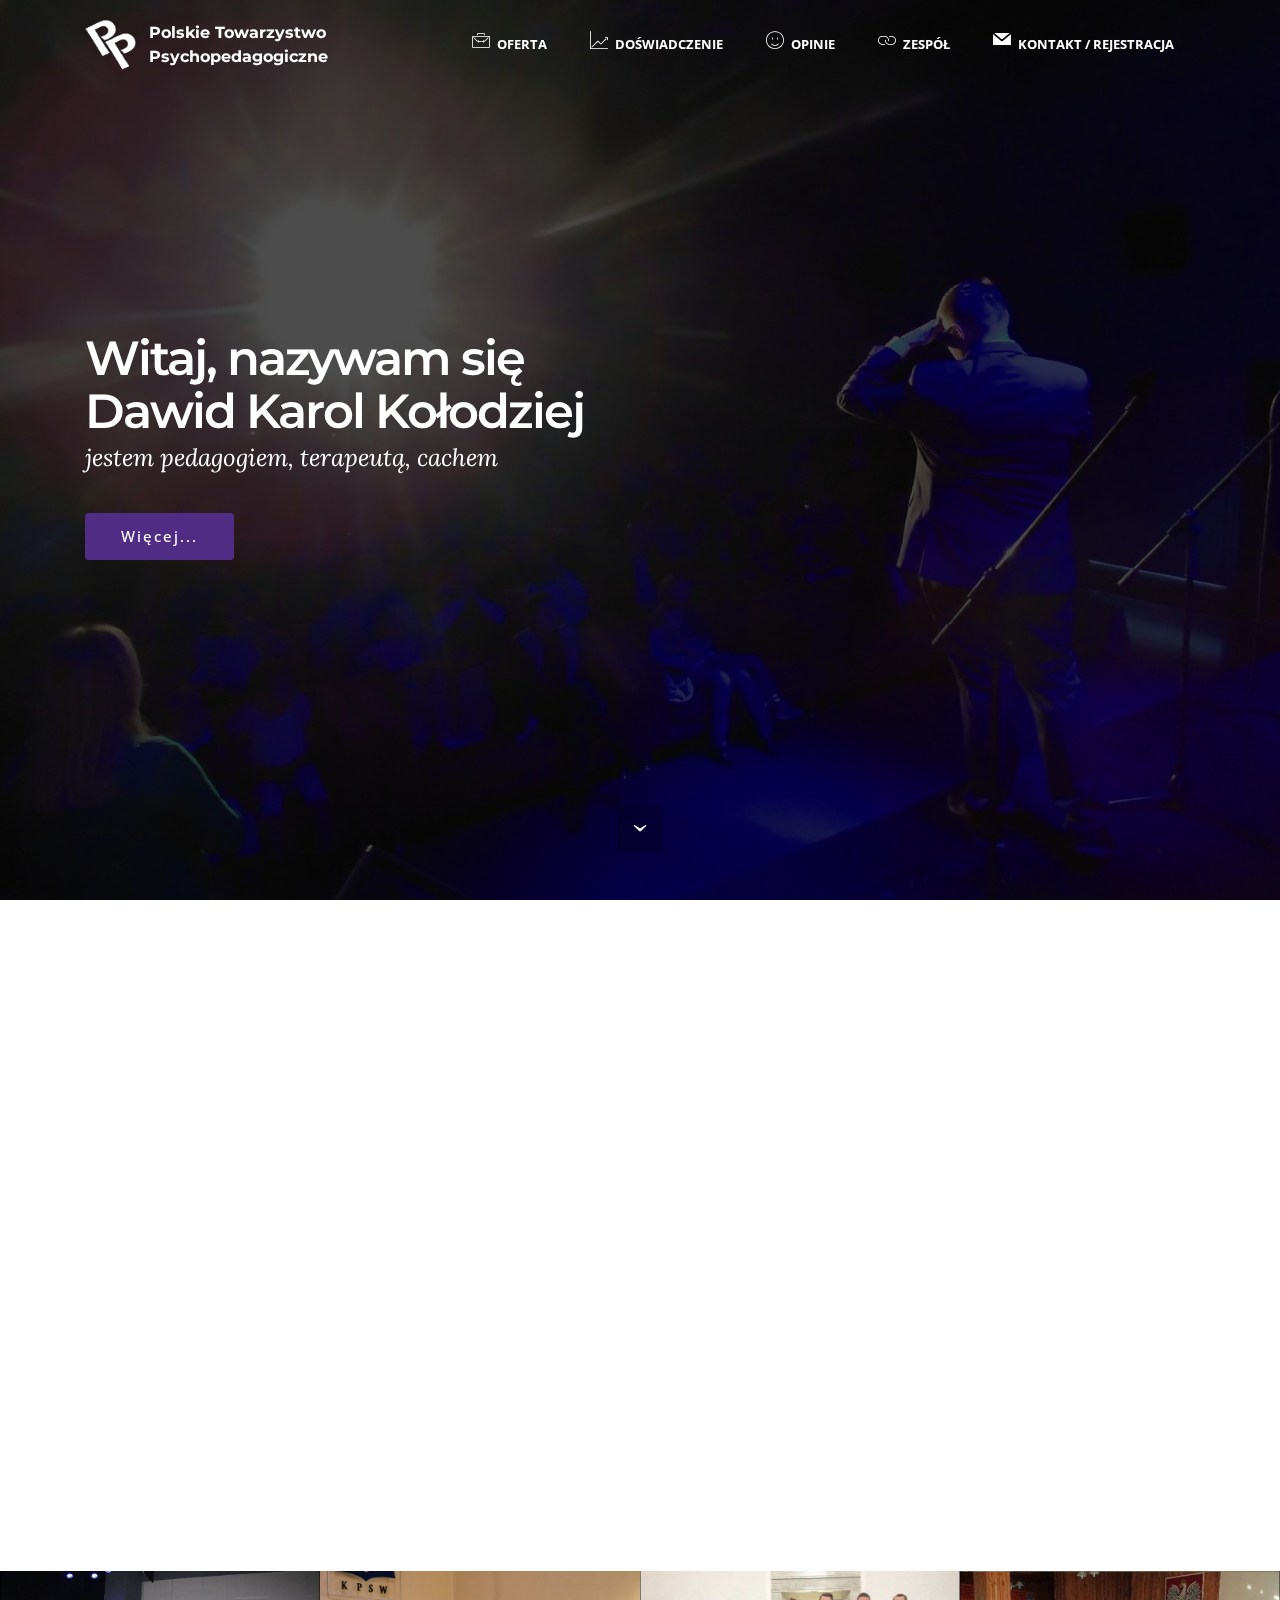
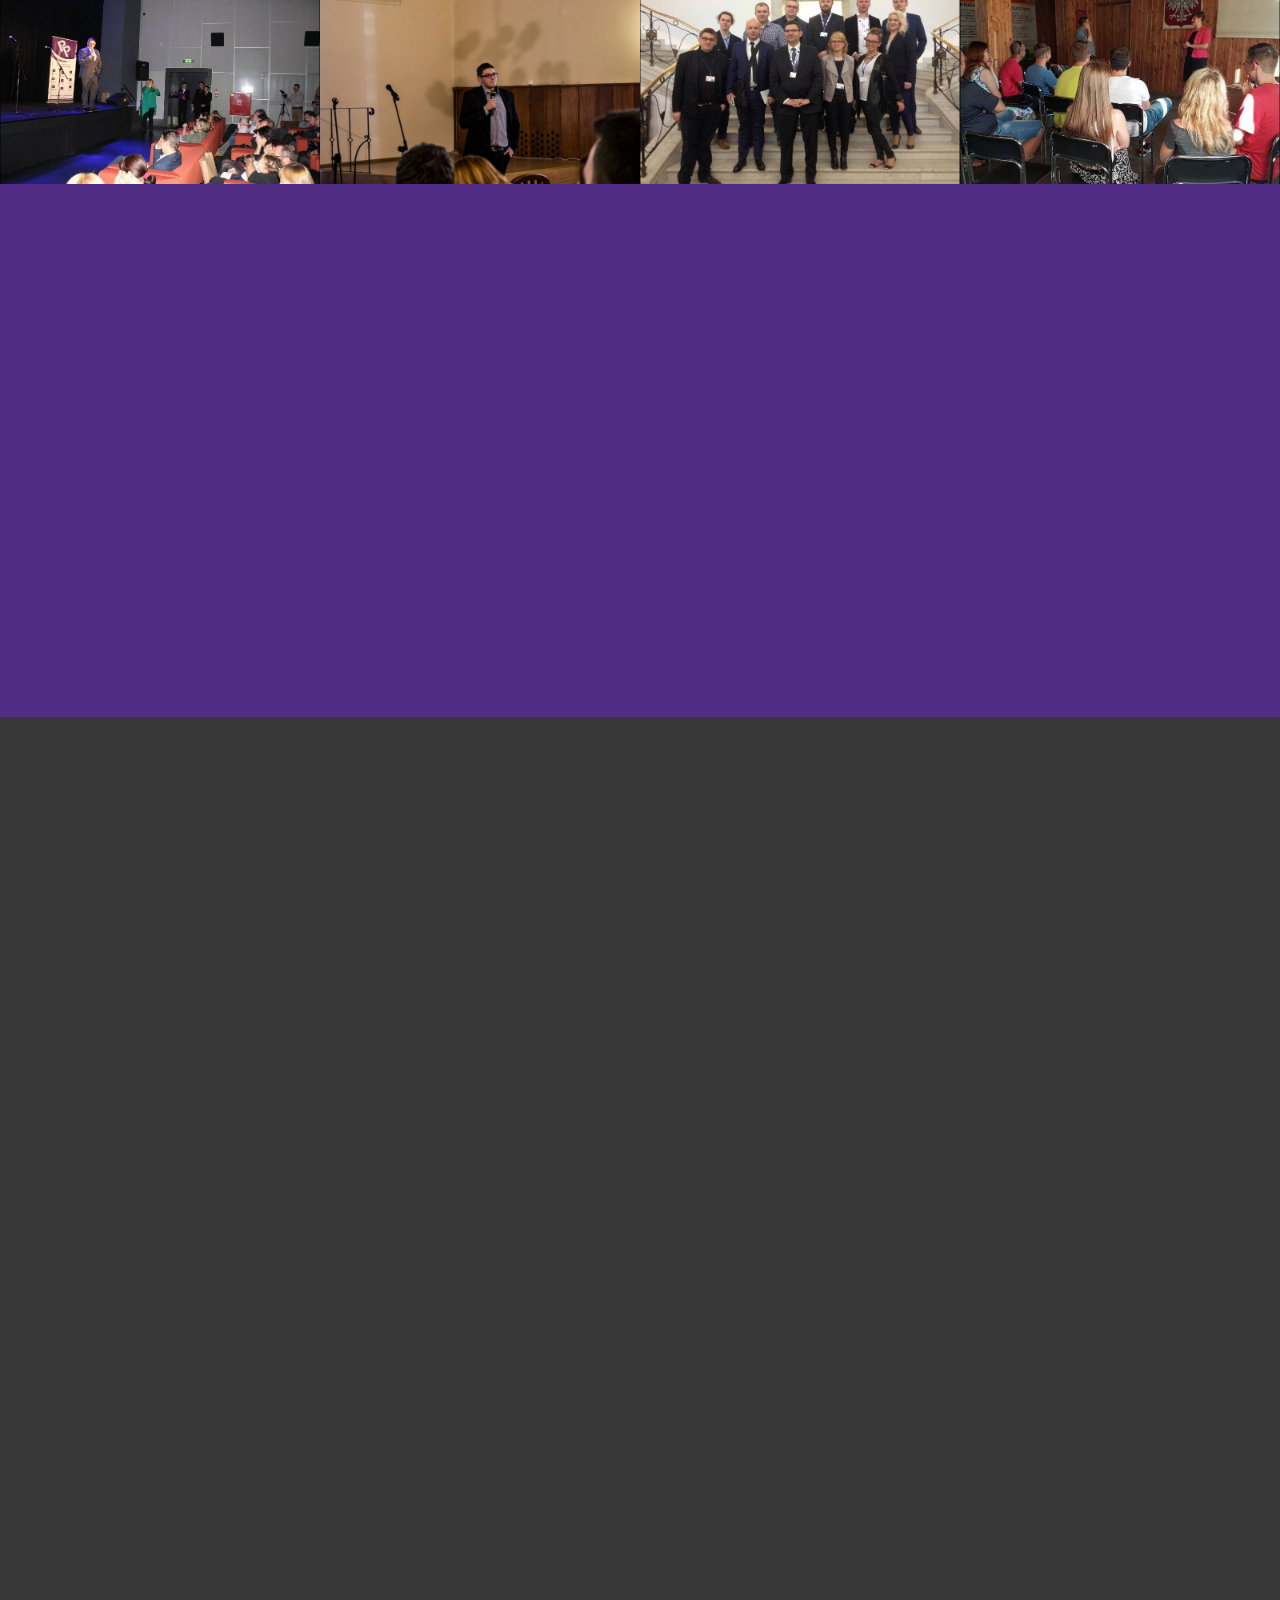
==== index.html @ ac739f78 "aktualizacja" ====
<!DOCTYPE html>
<html>
<head>
  <!-- Site made with Mobirise Website Builder v3.11.1, https://mobirise.com -->
  <meta charset="UTF-8">
  <meta http-equiv="X-UA-Compatible" content="IE=edge">
  <meta name="generator" content="Mobirise v3.11.1, mobirise.com">
  <meta name="viewport" content="width=device-width, initial-scale=1">
  <link rel="shortcut icon" href="assets/images/logodostron-130x128.png" type="image/x-icon">
  <meta name="description" content="Strona główna Dawida Karola Kołodzieja. Pedagoga, terapeuty, trenera, coacha oraz Prezesa Zarządu Głównego Polskiego Towarzystwa Psychopedagogicznego. Zapisz się!">
  <title>mgr Dawid Karol Kołodziej: Terapeuta i Coach z wyobraźnią</title>
  <link rel="stylesheet" href="https://fonts.googleapis.com/css?family=Lora:400,700,400italic,700italic&amp;subset=latin">
  <link rel="stylesheet" href="https://fonts.googleapis.com/css?family=Montserrat:400,700">
  <link rel="stylesheet" href="https://fonts.googleapis.com/css?family=Raleway:100,100i,200,200i,300,300i,400,400i,500,500i,600,600i,700,700i,800,800i,900,900i">
  <link rel="stylesheet" href="assets/bootstrap-material-design-font/css/material.css">
  <link rel="stylesheet" href="assets/et-line-font-plugin/style.css">
  <link rel="stylesheet" href="assets/web/assets/mobirise-icons/mobirise-icons.css">
  <link rel="stylesheet" href="assets/tether/tether.min.css">
  <link rel="stylesheet" href="assets/bootstrap/css/bootstrap.min.css">
  <link rel="stylesheet" href="assets/animate.css/animate.min.css">
  <link rel="stylesheet" href="assets/socicon/css/styles.css">
  <link rel="stylesheet" href="assets/dropdown/css/style.css">
  <link rel="stylesheet" href="assets/theme/css/style.css">
  <link rel="stylesheet" href="assets/mobirise-gallery/style.css">
  <link rel="stylesheet" href="assets/mobirise/css/mbr-additional.css" type="text/css">
  
  
  
</head>
<body>

<!-- Google Analytics -->
<script>
  (function(i,s,o,g,r,a,m){i['GoogleAnalyticsObject']=r;i[r]=i[r]||function(){
  (i[r].q=i[r].q||[]).push(arguments)},i[r].l=1*new Date();a=s.createElement(o),
  m=s.getElementsByTagName(o)[0];a.async=1;a.src=g;m.parentNode.insertBefore(a,m)
  })(window,document,'script','https://www.google-analytics.com/analytics.js','ga');

  ga('create', 'UA-50260950-4', 'auto');
  ga('send', 'pageview');

</script>
<!-- /Google Analytics -->


<section id="menu-0">

    <nav class="navbar navbar-dropdown bg-color transparent navbar-fixed-top">
        <div class="container">

            <div class="mbr-table">
                <div class="mbr-table-cell">

                    <div class="navbar-brand">
                        <a href="https://www.psychopedagog.eu" target="_blank" class="navbar-logo"><img src="assets/images/logodostron-130x128.png" alt="Mobirise"></a>
                        <a class="navbar-caption" href="https://mobirise.com">Polskie Towarzystwo <br>Psychopedagogiczne</a>
                    </div>

                </div>
                <div class="mbr-table-cell">

                    <button class="navbar-toggler pull-xs-right hidden-md-up" type="button" data-toggle="collapse" data-target="#exCollapsingNavbar">
                        <div class="hamburger-icon"></div>
                    </button>

                    <ul class="nav-dropdown collapse pull-xs-right nav navbar-nav navbar-toggleable-sm" id="exCollapsingNavbar"><li class="nav-item"><a class="nav-link link" href="index#header3-z"><span class="mbri-briefcase mbr-iconfont mbr-iconfont-btn"></span>OFERTA</a></li><li class="nav-item"><a class="nav-link link" href="index#msg-box8-13"><span class="mbri-growing-chart mbr-iconfont mbr-iconfont-btn"></span>DOŚWIADCZENIE</a></li><li class="nav-item"><a class="nav-link link" href="index#testimonials3-17"><span class="mbri-smile-face mbr-iconfont mbr-iconfont-btn"></span>OPINIE</a></li><li class="nav-item"><a class="nav-link link" href="index#header3-1b"><span class="mbri-link mbr-iconfont mbr-iconfont-btn"></span>ZESPÓŁ</a></li><li class="nav-item"><a class="nav-link link" href="index#msg-box8-1p"><span class="socicon socicon-mail mbr-iconfont mbr-iconfont-btn"></span>KONTAKT / REJESTRACJA</a></li></ul>
                    <button hidden="" class="navbar-toggler navbar-close" type="button" data-toggle="collapse" data-target="#exCollapsingNavbar">
                        <div class="close-icon"></div>
                    </button>

                </div>
            </div>

        </div>
    </nav>

</section>

<section class="engine"><a rel="external" href="https://mobirise.com">Mobirise</a></section><section class="mbr-section mbr-section-hero mbr-section-full mbr-parallax-background mbr-section-with-arrow mbr-after-navbar" id="header5-l" style="background-image: url(assets/images/pic05-2000x1500.jpg);">

    <div class="mbr-overlay" style="opacity: 0.7; background-color: rgb(0, 0, 0);"></div>

    <div class="mbr-table-cell">

        <div class="container">
            <div class="row">
                <div class="mbr-section col-md-10">

                    <h1 class="mbr-section-title display-1">Witaj,  nazywam się <br>Dawid Karol Kołodziej</h1>
                    <p class="mbr-section-lead lead">jestem pedagogiem, terapeutą, cachem<br></p>
                    <div class="mbr-section-btn"><a class="btn btn-lg btn-primary" href="index#header3-z">Więcej...</a></div>
                </div>
            </div>
        </div>
    </div>

    <div class="mbr-arrow mbr-arrow-floating" aria-hidden="true"><a href="#header3-z"><i class="mbr-arrow-icon"></i></a></div>

</section>

<section class="mbr-section mbr-section__container article" id="header3-z" style="background-color: rgb(255, 255, 255); padding-top: 40px; padding-bottom: 20px;">
    <div class="container">
        <div class="row">
            <div class="col-xs-12">
                <h3 class="mbr-section-title display-2">OFERTA USŁUG</h3>
                
            </div>
        </div>
    </div>
</section>

<section class="mbr-cards mbr-section mbr-section-nopadding" id="features7-x" style="background-color: rgb(255, 255, 255);">

    

    <div class="mbr-cards-row row">
        <div class="mbr-cards-col col-xs-12 col-lg-3" style="padding-top: 40px; padding-bottom: 40px;">
            <div class="container">
                <div class="card cart-block">
                    <div class="card-img iconbox"><span class="mbri-hearth mbr-iconfont mbr-iconfont-features7" style="color: rgb(255, 255, 255);"></span></div>
                    <div class="card-block">
                        <h4 class="card-title">Terapia Indywidualna</h4>
                        <h5 class="card-subtitle">W gabinecie oraz online</h5>
                        <p class="card-text">Oferuję przeprowadzenie kompleksowych terapii indywidualnych związanych z problemami personalnymi. Pracuję w sposób poznawczo-behawioralny.&nbsp;<span style="font-size: 1rem; line-height: 1.5;">Terapeutyzuję problemy emocjonalne, społeczne, zawodowe, personalne, stany depresyjne.</span><br><span style="font-size: 1rem; line-height: 1.5;"><br></span>Przyjmuję w<strong> Poradni Psychopedagogicznej</strong> w <strong>Bolesławcu</strong> oraz w formie <strong>on-line</strong>.</p>
                        
                    </div>
                </div>
            </div>
        </div>
        <div class="mbr-cards-col col-xs-12 col-lg-3" style="padding-top: 40px; padding-bottom: 40px;">
            <div class="container">
                <div class="card cart-block">
                    <div class="card-img iconbox"><span class="etl-icon icon-book-open mbr-iconfont mbr-iconfont-features7" style="color: rgb(255, 255, 255);"></span></div>
                    <div class="card-block">
                        <h4 class="card-title">Life &amp; Business&nbsp;Coaching</h4>
                        <h5 class="card-subtitle">Dla osób indywidualnych i firm</h5>
                        <p class="card-text">Coaching czyli trening, określa pewien specyficzny proces edukacji. W sferze life czyli życie, tj. rodzina, komunikacja, emocje, asertywność, wartości itd., oraz business czyli kwestie związane z rozwojem biznesowym.&nbsp;<span style="font-size: 1rem; line-height: 1.5;">Coaching przybiera różne formy i sposób pracy jest ustalany już na pierwszych spotkaniach.</span><br></p>
                        
                    </div>
                </div>
          </div>
        </div>
        <div class="mbr-cards-col col-xs-12 col-lg-3" style="padding-top: 40px; padding-bottom: 40px;">
            <div class="container">
                <div class="card cart-block">
                    <div class="card-img iconbox"><span class="mbri-users mbr-iconfont mbr-iconfont-features7" style="color: rgb(255, 255, 255);"></span></div>
                    <div class="card-block">
                        <h4 class="card-title">Poradnictwo Psychopedagogiczne</h4>
                        <h5 class="card-subtitle">Wtedy gdy nie wiesz co już możesz zrobić</h5>
                        <p class="card-text">Poradnictwo jest elementem ostatecznym. Wiąże się z otrzymaniem danych na temat życia, pracy, rodziny, wychowania, analizą wyborów i wsparciu w podejmowaniu trudnych i ciężkich decyzji.</p>
                        
                    </div>
                </div>
            </div>
        </div>
        <div class="mbr-cards-col col-xs-12 col-lg-3" style="padding-top: 40px; padding-bottom: 40px;">
            <div class="container">
                <div class="card cart-block">
                    <div class="card-img iconbox"><span class="mbri-preview mbr-iconfont mbr-iconfont-features7" style="color: rgb(255, 255, 255);"></span></div>
                    <div class="card-block">
                        <h4 class="card-title">Diagnostyka <br></h4>
                        <h5 class="card-subtitle">Psychlogiczno - pedagogiczna i społeczna</h5>
                        <p class="card-text">Diagnostyka jest procesem indywidualnym. Diagnostyka rodzinna przedaje się w sprawach rozwodowych, przyznania opieki nad dzieckiem lub karnych. W procesie diagnostycznym biorą udział również inni specjaliści. Jako pedagog uczestniczę również przy diagnostyce w problemach natury społecznej oraz prawnej.<br></p>
                        
                    </div>
                </div>
            </div>
        </div>
        
        
    </div>
</section>

<section class="mbr-gallery mbr-section mbr-section-nopadding mbr-slider-carousel" id="gallery1-12" data-filter="false" style="background-color: rgb(255, 255, 255); padding-top: 0rem; padding-bottom: 0rem;">
    <!-- Filter -->
    

    <!-- Gallery -->
    <div class="mbr-gallery-row">
        <div class=" mbr-gallery-layout-default">
            <div>
                <div>
                    <div class="mbr-gallery-item mbr-gallery-item__mobirise3 mbr-gallery-item--p0" data-tags="Awesome" data-video-url="false">
                        <div href="#lb-gallery1-12" data-slide-to="0" data-toggle="modal">
                            
                            

                            <img alt="" src="assets/images/7-2000x1332-800x532.jpg">
                            
                            <span class="icon-focus"></span>
                            
                        </div>
                    </div><div class="mbr-gallery-item mbr-gallery-item__mobirise3 mbr-gallery-item--p0" data-tags="Responsive" data-video-url="false">
                        <div href="#lb-gallery1-12" data-slide-to="1" data-toggle="modal">
                            
                            

                            <img alt="" src="assets/images/6-2000x1332-800x532.jpg">
                            
                            <span class="icon-focus"></span>
                            
                        </div>
                    </div><div class="mbr-gallery-item mbr-gallery-item__mobirise3 mbr-gallery-item--p0" data-tags="Animated" data-video-url="false">
                        <div href="#lb-gallery1-12" data-slide-to="2" data-toggle="modal">
                            
                            

                            <img alt="" src="assets/images/2-2000x1332-800x532.jpg">
                            
                            <span class="icon-focus"></span>
                            
                        </div>
                    </div><div class="mbr-gallery-item mbr-gallery-item__mobirise3 mbr-gallery-item--p0" data-tags="Creative" data-video-url="false">
                        <div href="#lb-gallery1-12" data-slide-to="3" data-toggle="modal">
                            
                            

                            <img alt="" src="assets/images/5-2000x1332-800x532.jpg">
                            
                            <span class="icon-focus"></span>
                            
                        </div>
                    </div>
                </div>
            </div>
            <div class="clearfix"></div>
        </div>
    </div>

    <!-- Lightbox -->
    <div data-app-prevent-settings="" class="mbr-slider modal fade carousel slide" tabindex="-1" data-keyboard="true" data-interval="false" id="lb-gallery1-12">
        <div class="modal-dialog">
            <div class="modal-content">
                <div class="modal-body">
                    <ol class="carousel-indicators">
                        <li data-app-prevent-settings="" data-target="#lb-gallery1-12" data-slide-to="0"></li><li data-app-prevent-settings="" data-target="#lb-gallery1-12" data-slide-to="1"></li><li data-app-prevent-settings="" data-target="#lb-gallery1-12" data-slide-to="2"></li><li data-app-prevent-settings="" data-target="#lb-gallery1-12" class=" active" data-slide-to="3"></li>
                    </ol>
                    <div class="carousel-inner">
                        <div class="carousel-item">
                            <img alt="" src="assets/images/7-2000x1332.jpg">
                        </div><div class="carousel-item">
                            <img alt="" src="assets/images/6-2000x1332.jpg">
                        </div><div class="carousel-item">
                            <img alt="" src="assets/images/2-2000x1332.jpg">
                        </div><div class="carousel-item active">
                            <img alt="" src="assets/images/5-2000x1332.jpg">
                        </div>
                    </div>
                    <a class="left carousel-control" role="button" data-slide="prev" href="#lb-gallery1-12">
                        <span class="icon-prev" aria-hidden="true"></span>
                        <span class="sr-only">Previous</span>
                    </a>
                    <a class="right carousel-control" role="button" data-slide="next" href="#lb-gallery1-12">
                        <span class="icon-next" aria-hidden="true"></span>
                        <span class="sr-only">Next</span>
                    </a>

                    <a class="close" href="#" role="button" data-dismiss="modal">
                        <span aria-hidden="true">×</span>
                        <span class="sr-only">Close</span>
                    </a>
                </div>
            </div>
        </div>
    </div>
</section>

<section class="mbr-section article" id="msg-box8-13" style="background-color: rgb(80, 44, 132); padding-top: 40px; padding-bottom: 40px;">

    
    <div class="container">
        <div class="row">
            <div class="col-md-8 col-md-offset-2 text-xs-center">
                <h3 class="mbr-section-title display-2">DOŚWIADCZENIE I WYKSZTAŁCENIE</h3>
                
                
            </div>
        </div>
    </div>

</section>

<section class="mbr-section article mbr-section__container" id="content7-y" style="background-color: rgb(80, 44, 132); padding-top: 20px; padding-bottom: 40px;">

    <div class="container">
        <div class="row">
            <div class="col-xs-12 col-md-4 lead"><h4>Wykształcenie formalne</h4><ul><li><strong>2016 - 2015</strong><br>Pedagogika II stopnia, resocjalizacja <br>z doradztwem zawodowym <br>i personalnym.</li><li><strong>2015 - 2013</strong><br>Pedagogika II stopnia, resocjalizacja <br>z socjoterapią.</li><li><strong>2013 - 2010</strong><br>Pedagogika I stopnia, reoscjalizacja z profilaktyą społeczną.</li></ul></div>
            <div class="col-xs-12 col-md-4 lead"><h4>Kursy i certyfikaty</h4><ul><li><strong>Terapia poznawczo - behawioralna.</strong></li><li>Profesjonalny <strong>Coaching</strong>.</li><li>Umiejętności Interpersonalne.</li><li><strong>Psychologia</strong> Osobowości.</li><li>Terapia zajęciowa.</li><li><strong>Przyjaciel dużej rodziny </strong><br>(Urząd miasta Bolesławiec).</li><li>Polecany specjalista (ABCzdrowie.pl)</li><li>Narzędzia informatyczne w tworzeniu multimediów.</li><li>Firma przyjazna internautom (Firmy.net).</li><li>Internetowe rewolucje (Google.pl).</li></ul></div>
            <div class="col-xs-12 col-md-4 lead"><h4>Pełnione funkcje</h4><ul><li><span style="font-size: 1.07rem; line-height: 1.5;"><strong>od 2015 roku<br></strong></span><span style="font-size: 1.07rem; line-height: 1.5;">Prezes Zarządu Głównego Polskiego Towarzystwa Psychopedagogicznego</span></li></ul><p><span style="font-size: 1.07rem; line-height: 1.5;"><br></span></p><ul><li><strong>od 2014 roku<br></strong><span style="font-size: 1.07rem; line-height: 1.5;">Właściciel <br>Poradni Psychopedagogicznej&nbsp;</span><span style="font-size: 1.07rem; line-height: 1.5;">Psychopedagog.eu</span></li></ul></div>
        </div>
    </div>

</section>

<section class="mbr-section mbr-parallax-background" id="testimonials3-17" style="background-image: url(assets/images/pic04-1400x932.jpg); padding-top: 160px; padding-bottom: 160px;">

    <div class="mbr-overlay" style="opacity: 0.9; background-color: rgb(34, 34, 34);">
    </div>

        <div class="mbr-section mbr-section__container mbr-section__container--middle">
            <div class="container">
                <div class="row">
                    <div class="col-xs-12 text-xs-center">
                        <h3 class="mbr-section-title display-2">Co sądzą moi klienci?</h3>
                        
                    </div>
                </div>
            </div>
        </div>


    <div class="mbr-testimonials mbr-section mbr-section-nopadding">
        <div class="container">
            <div class="row">

                <div class="col-xs-12 col-lg-4">

                    <div class="mbr-testimonial card">
                        <div class="card-block"><p>“Szczerze polecam. Znakomity fachowiec! Posiada rozległą wiedzę i umiejętnie przekłada ją w prostych przykładach swoim klientom. Pomaga spojrzeć na dany problem z wielu punktów odniesienia i wybrać najwłaściwsze rozwiązanie. Godny zaufania!”</p></div>
                        <div class="mbr-author card-footer">
                            
                            <div class="mbr-author-name">Damian</div>
                            <small class="mbr-author-desc">Znanylekarz.pl</small>
                        </div>
                    </div>
                </div><div class="col-xs-12 col-lg-4">

                    <div class="mbr-testimonial card">
                        <div class="card-block"><p>“Człowiek bardzo ambitny bardzo mi pomógł jestem osobą na wózku a przyjął mnie jak brata za wszystko mu dziękuję !!!!!”</p></div>
                        <div class="mbr-author card-footer">
                            
                            <div class="mbr-author-name">Krystian</div>
                            <small class="mbr-author-desc">Znanylekarz.pl</small>
                        </div>
                    </div>
                </div><div class="col-xs-12 col-lg-4">

                    <div class="mbr-testimonial card">
                        <div class="card-block"><p>“Terapeuta z życiowym podejściem. Buduje partnerską relacje i jest bardzo zaangażowany w swoją pracę. Potrafi słuchać i zadawać celne pytania. Pomógł mi spojrzeć na problemy z nowej perspektywy, dzięki czemu lepiej sobie z nimi radze. Bardzo polecam!”</p></div>
                        <div class="mbr-author card-footer">
                            
                            <div class="mbr-author-name">Mariusz</div>
                            <small class="mbr-author-desc">Google.pl</small>
                        </div>
                    </div>
                </div>

            </div>

        </div>

    </div>

</section>

<section class="mbr-section mbr-section__container article" id="header3-1b" style="background-color: rgb(255, 255, 255); padding-top: 20px; padding-bottom: 20px;">
    <div class="container">
        <div class="row">
            <div class="col-xs-12">
                <h3 class="mbr-section-title display-2">ZESPÓŁ</h3>
                <small class="mbr-section-subtitle">Polskiego Towarzystwa Psychopedagogicznego</small>
            </div>
        </div>
    </div>
</section>

<section class="mbr-cards mbr-section mbr-section-nopadding" id="features3-1c" style="background-color: rgb(255, 255, 255);">

    

    <div class="mbr-cards-row row">
        <div class="mbr-cards-col col-xs-12 col-lg-2" style="padding-top: 0px; padding-bottom: 40px;">
            <div class="container">
              <div class="card cart-block">
                  <div class="card-img"><img src="assets/images/ks-600x1000.jpg" class="card-img-top"></div>
                  <div class="card-block">
                    <h4 class="card-title">Katarzyna Sulik</h4>
                    <h5 class="card-subtitle">pedagog, terapeuta, polonista</h5>
                    <p class="card-text">Kasia jest terapeutą specjalizującą się w pracy z dziećmi. Rozwiązuje problemy wychowawcze, podnosi wartość osobistą, prowadzi kwestie doradcze. Skupia się również na pracy z dziećmi zaburzonymi intelektualnie i rozwojowo.</p>
                    <div class="card-btn"><a href="http://ks.psychopedagog.eu" class="btn btn-primary" target="_blank">WIĘCEJ...</a></div>
                    </div>
                </div>
            </div>
        </div>
        <div class="mbr-cards-col col-xs-12 col-lg-2" style="padding-top: 0px; padding-bottom: 40px;">
            <div class="container">
                <div class="card cart-block">
                    <div class="card-img"><img src="assets/images/bd-600x1000.jpg" class="card-img-top"></div>
                    <div class="card-block">
                        <h4 class="card-title">Barbara Duch</h4>
                        <h5 class="card-subtitle">psycholog, terapeuta systemowy</h5>
                        <p class="card-text">Basia z pewnością jest jednym z najlepszych psychologów jakich poznałem. Ma rewelacyjne podejście do rodzin. Basia pracuje również z osobami posiadającymi trudności personalne oraz organizuje zajęcia psychoedukacyjne.</p>
                        <div class="card-btn"><a href="http://bd.psychopedagog.eu" class="btn btn-primary">WIĘCEJ...</a></div>
                    </div>
                </div>
            </div>
        </div>
        <div class="mbr-cards-col col-xs-12 col-lg-2" style="padding-top: 0px; padding-bottom: 40px;">
            <div class="container">
                <div class="card cart-block">
                    <div class="card-img"><img src="assets/images/esz-600x1000.jpg" class="card-img-top"></div>
                    <div class="card-block">
                        <h4 class="card-title">Ewa Szylkiewicz</h4>
                        <h5 class="card-subtitle">pedagog, teraputa logopedyczny, anglistyk</h5>
                        <p class="card-text">Ewa rewelacyjnie prowadzi zajęcia logopedyczne dla dzieci, młodzieży i dorosłych. Angażuje się w sprawy każdego klienta i dzięki temu posiada ogromne osiągi na tle zawodowym. Jako anglistyk prowadzi również zajęcia z j. angielskiego.</p>
                        <div class="card-btn"><a href="http://esz.psychopedagog.eu" class="btn btn-primary">WIĘCEJ...</a></div>
                    </div>
                </div>
            </div>
        </div>
        <div class="mbr-cards-col col-xs-12 col-lg-2" style="padding-top: 0px; padding-bottom: 40px;">
            <div class="container">
                <div class="card cart-block">
                    <div class="card-img"><img src="assets/images/jjm-600x1000.jpg" class="card-img-top"></div>
                    <div class="card-block">
                        <h4 class="card-title">Justyna Mieniek</h4>
                        <h5 class="card-subtitle">terapeuta poznawczo-behawioralny, <br>coach par i małżeństw</h5>
                        <p class="card-text">Justyna jest terapeutą poznawczo-behawioralnym co oznacza, że skupia się na zrachowaniach ludzi. Ma ogromne doświadczenie związane z terapią online, czyli przez Internet.</p>
                        <div class="card-btn"><a href="http://jjm.psychopedagog.eu" class="btn btn-primary">WIĘCEJ...</a></div>
                    </div>
                </div>
            </div>
        </div>
        <div class="mbr-cards-col col-xs-12 col-lg-2" style="padding-top: 0px; padding-bottom: 40px;">
            <div class="container">
                <div class="card cart-block">
                    <div class="card-img"><img src="assets/images/mm-600x1000.jpg" class="card-img-top"></div>
                    <div class="card-block">
                        <h4 class="card-title">Mateusz Mikołajewicz</h4>
                        <h5 class="card-subtitle">psychodietetyk, młodzieżowy coach</h5>
                        <p class="card-text">Mateusz jako psychodietetyk oraz coach pracujący z młodzieżą ustala cele, pragnienia oraz motywuje do nauki czy pracy nad sobą. W obszarze jego kompetencji znajdują się również kwestie związane z doradztwem personalnym i zawodowym.</p>
                        <div class="card-btn"><a href="http://mm.psychopedagog.eu" class="btn btn-primary">WIĘCEJ...</a></div>
                    </div>
                </div>
            </div>
        </div>
        
    </div>
</section>

<section class="mbr-section article mbr-parallax-background" id="msg-box8-1p" style="background-image: url(assets/images/mbr-1-2000x1333.jpg); padding-top: 120px; padding-bottom: 120px;">

    <div class="mbr-overlay" style="opacity: 0.5; background-color: rgb(34, 34, 34);">
    </div>
    <div class="container">
        <div class="row">
            <div class="col-md-8 col-md-offset-2 text-xs-center">
                <h3 class="mbr-section-title display-2">UMÓW SIĘ NA SESJĘ!</h3>
                <div class="lead"><p>Podania Psychopedagogiczna&nbsp;<span style="font-size: 1.07rem; line-height: 1.5;">w Bolesławcu&nbsp;<br></span><span style="font-size: 1.07rem; line-height: 1.5;">59-700 Bolesławiec, Aleji Tysiaclecia 2</span></p><p><span style="font-size: 1.07rem; line-height: 1.5;"><strong>Rejestracja telefoniczna: +48 889 349 749</strong></span></p><p><span style="font-size: 1.07rem; line-height: 1.5;">Rejestracja Whatsapp: (+48) 889 349 749<br></span><span style="font-size: 1.07rem; line-height: 1.5;">Rejestracja Gadu Gadu: 4136117<br></span><span style="font-size: 1.07rem; line-height: 1.5;">E-mail: poradniabc@psychopedagog.eu</span></p><p><span style="font-size: 1.07rem; line-height: 1.5;"><strong>Przyjmuję w poradni oraz w formie online!</strong></span></p></div>
                
            </div>
        </div>
    </div>

</section>

<section class="mbr-section mbr-section-md-padding" id="social-buttons4-18" style="background-color: rgb(0, 0, 0); padding-top: 30px; padding-bottom: 0px;">
    
    <div class="container">
        <div class="row">
            <div class="col-md-8 col-md-offset-2 text-xs-center">
                <h3 class="mbr-section-title display-2">ŚLEDŹ MNIE NA ...</h3>
                <div><a class="btn btn-social" title="Twitter" target="_blank" href="https://twitter.com/dafudo"><i class="socicon socicon-twitter"></i></a> <a class="btn btn-social" title="Facebook" target="_blank" href="https://www.facebook.com/dafudo"><i class="socicon socicon-facebook"></i></a> <a class="btn btn-social" title="Google+" target="_blank" href="https://www.google.pl/?gws_rd=ssl#q=dawid+karol+ko%C5%82odziej+boles%C5%82awiec&amp;*"><i class="socicon socicon-googleplus"></i></a> <a class="btn btn-social" title="YouTube" target="_blank" href="https://www.youtube.com/c/PsychopedagogeuTV"><i class="socicon socicon-youtube"></i></a> <a class="btn btn-social" title="Instagram" target="_blank" href="https://instagram.com/dafudo/"><i class="socicon socicon-instagram"></i></a>   <a class="btn btn-social" title="LinkedIn" target="_blank" href="https://www.linkedin.com/in/dafudo"><i class="socicon socicon-linkedin"></i></a>   </div>
            </div>
        </div>
    </div>
</section>

<section class="mbr-footer mbr-section mbr-section-md-padding" id="contacts3-1q" style="background-color: rgb(0, 0, 0); padding-top: 90px; padding-bottom: 90px;">


    <div class="row">
    
            <div class="mbr-company col-xs-12 col-md-6 col-lg-3">

                <div class="mbr-company card">
                    <div><a href="http://www.psychopedagog.eu"><img src="assets/images/logodostron-130x128.png" class="card-img-top"></a></div>
                    <div class="card-block">
                        <p class="card-text">Polskie Towarzystwo Psychopedagogiczne jest stowarzyszeniem ludzi zaangażowanych w sprawy lokalnych społeczności, pragnących uczestniczyć w działaniach naukowych z dziedziny oświaty, wychowania obywatelskiego i rozwoju człowieka.<br><br><strong>www.psychopedagog.eu</strong><br></p>
                    </div>
                    <ul class="list-group list-group-flush">
                        <li class="list-group-item">
                            <span class="list-group-icon"><span class="etl-icon icon-phone mbr-iconfont-company-contacts3" style="color: rgb(255, 255, 255);"></span></span>
                            <span class="list-group-text">(+48) 889 349 749</span>
                        </li>
                        <li class="list-group-item">
                            <span class="list-group-icon"><span class="etl-icon icon-map-pin mbr-iconfont-company-contacts3" style="color: rgb(255, 255, 255);"></span></span>
                            <span class="list-group-text">59-700 Bolesławiec, ul. Teatralna 2/5</span>
                        </li>
                        <li class="list-group-item active">
                            <span class="list-group-icon"><span class="etl-icon icon-envelope mbr-iconfont-company-contacts3" style="color: rgb(255, 255, 255);"></span></span>
                            <span class="list-group-text">ptpp@psychopedagog.eu</span>
                        </li>
                    </ul>
                </div>

            </div>
            <div class="mbr-footer-content col-xs-12 col-md-6 col-lg-3">
                <h4></h4>
                <ul></ul>
            </div>
            <div class="mbr-footer-content col-xs-12 col-md-6 col-lg-3">
                <p><strong>Firma</strong><br>Psychopedagog.eu. Dawid Karol Kołodziej<br>59-700 Bolesławiec, ul. Teatralna 2/5<br>NIP: 6121828675 | REGON:&nbsp;363015316<br><br><br><strong>Podania Psychopedagogiczna <br>w Bolesławcu</strong><br>59-700 Bolesławiec, Aleji Tysiaclecia 2<br><br><strong>Rejestracja telefoniczna</strong>: +48 889 349 749<br><strong>Rejestracja Whatsapp:</strong> (+48) 889 349 749<br><strong>Rejestracja Gadu Gadu:</strong> 4136117<br><strong>E-mail:</strong> poradniabc@psychopedagog.eu<br><br>Konto firmowe<br>mBank: 65 1140 2004 0000 3602 5579 7599<br><br>Przy przelewie z zagranicznego konta<br>IBAN: PL 15 1140 2004 0000 3102 7598 0564<br>SWIFT: BREXPLPWMBK<br></p>
            </div>
            <div class="col-xs-12 col-md-6 col-lg-3" data-form-type="formoid">

                <div data-form-alert="true">
                    <div hidden="" data-form-alert-success="true">Dziękuję za e-mail. Postaram odpowiedzieć się na niego najszybciej jak to będzie możliwe.</div>
                </div>

                <form action="https://mobirise.com/" method="post" data-form-title="MESSAGE">

                    <input type="hidden" value="MR46/NCFuB8cN1v5Ul7Rrhv6Bqkn3XumnECcDqVOEcFIa0rJGRqP85jsXyIwEJllC6FXh/Cs2doQxGWNoAtmmjkejWjUFEAtJiaLc03GIPXNBKYr0IllhYzKedJnX0TN" data-form-email="true">

                    

                    <div class="form-group">
                        <label class="form-control-label" for="contacts3-1q-email">E-mail<span class="form-asterisk">*</span></label>
                        <input type="email" class="form-control input-sm input-inverse" name="email" required="" data-form-field="Email" id="contacts3-1q-email">
                    </div>

                    

                    <div class="form-group">
                        <label class="form-control-label" for="contacts3-1q-message">Treść wiadomości</label>
                        <textarea class="form-control input-sm input-inverse" name="message" data-form-field="Message" rows="5" id="contacts3-1q-message"></textarea>
                    </div>

                    <div><button type="submit" class="btn btn-sm btn-black">Wyślij</button></div>

                </form>

            </div>
        </div>
</section>


  <script src="assets/web/assets/jquery/jquery.min.js"></script>
  <script src="assets/tether/tether.min.js"></script>
  <script src="assets/bootstrap/js/bootstrap.min.js"></script>
  <script src="assets/smooth-scroll/SmoothScroll.js"></script>
  <script src="assets/jarallax/jarallax.js"></script>
  <script src="assets/viewportChecker/jquery.viewportchecker.js"></script>
  <script src="assets/masonry/masonry.pkgd.min.js"></script>
  <script src="assets/imagesloaded/imagesloaded.pkgd.min.js"></script>
  <script src="assets/bootstrap-carousel-swipe/bootstrap-carousel-swipe.js"></script>
  <script src="assets/dropdown/js/script.min.js"></script>
  <script src="assets/touchSwipe/jquery.touchSwipe.min.js"></script>
  <script src="assets/theme/js/script.js"></script>
  <script src="assets/mobirise-gallery/player.min.js"></script>
  <script src="assets/mobirise-gallery/script.js"></script>
  <script src="assets/formoid/formoid.min.js"></script>
  
  
  <input name="animation" type="hidden">
   <div id="scrollToTop" class="scrollToTop mbr-arrow-up"><a style="text-align: center;"><i class="mbr-arrow-up-icon"></i></a></div>
  </body>
</html>
---- assets/bootstrap-material-design-font/css/material.css ----
@font-face {
  font-family: 'Material-Design-Icons';
  src: url('../fonts/Material-Design-Icons.eot?3ocs8m');
  src: url('../fonts/Material-Design-Icons.eot?#iefix3ocs8m') format('embedded-opentype'), url('../fonts/Material-Design-Icons.woff?3ocs8m') format('woff'), url('../fonts/Material-Design-Icons.ttf?3ocs8m') format('truetype'), url('../fonts/Material-Design-Icons.svg?3ocs8m#Material-Design-Icons') format('svg');
  font-weight: normal;
  font-style: normal;
}
[class^="mdi-"],
[class*="mdi-"] {
  speak: none;
  display: inline-block;
  font-style: normal;
  font-variant:normal;
  font-weight:normal;
  /*font-size:24px;*/
  line-height:1;
  font-family:'Material-Design-Icons' !important;
  text-rendering: auto;
  
  -webkit-font-smoothing: antialiased;
  -moz-osx-font-smoothing: grayscale;
  -webkit-transform: translate(0, 0);
      -ms-transform: translate(0, 0);
          transform: translate(0, 0);
}
[class^="mdi-"]:before,
[class*="mdi-"]:before {
  display: inline-block;
  speak: none;
  text-decoration: inherit;
}
[class^="mdi-"].pull-left,
[class*="mdi-"].pull-left {
  margin-right: .3em;
}
[class^="mdi-"].pull-right,
[class*="mdi-"].pull-right {
  margin-left: .3em;
}
[class^="mdi-"].mdi-lg:before,
[class*="mdi-"].mdi-lg:before,
[class^="mdi-"].mdi-lg:after,
[class*="mdi-"].mdi-lg:after {
  font-size: 1.33333333em;
  line-height: 0.75em;
  vertical-align: -15%;
}
[class^="mdi-"].mdi-2x:before,
[class*="mdi-"].mdi-2x:before,
[class^="mdi-"].mdi-2x:after,
[class*="mdi-"].mdi-2x:after {
  font-size: 2em;
}
[class^="mdi-"].mdi-3x:before,
[class*="mdi-"].mdi-3x:before,
[class^="mdi-"].mdi-3x:after,
[class*="mdi-"].mdi-3x:after {
  font-size: 3em;
}
[class^="mdi-"].mdi-4x:before,
[class*="mdi-"].mdi-4x:before,
[class^="mdi-"].mdi-4x:after,
[class*="mdi-"].mdi-4x:after {
  font-size: 4em;
}
[class^="mdi-"].mdi-5x:before,
[class*="mdi-"].mdi-5x:before,
[class^="mdi-"].mdi-5x:after,
[class*="mdi-"].mdi-5x:after {
  font-size: 5em;
}
[class^="mdi-device-signal-cellular-"]:after,
[class^="mdi-device-battery-"]:after,
[class^="mdi-device-battery-charging-"]:after,
[class^="mdi-device-signal-cellular-connected-no-internet-"]:after,
[class^="mdi-device-signal-wifi-"]:after,
[class^="mdi-device-signal-wifi-statusbar-not-connected"]:after,
.mdi-device-network-wifi:after {
  opacity: .3;
  position: absolute;
  left: 0;
  top: 0;
  z-index: 1;
  display: inline-block;
  speak: none;
  text-decoration: inherit;
}
[class^="mdi-device-signal-cellular-"]:after {
  content: "\e758";
}
[class^="mdi-device-battery-"]:after {
  content: "\e735";
}
[class^="mdi-device-battery-charging-"]:after {
  content: "\e733";
}
[class^="mdi-device-signal-cellular-connected-no-internet-"]:after {
  content: "\e75d";
}
[class^="mdi-device-signal-wifi-"]:after,
.mdi-device-network-wifi:after {
  content: "\e765";
}
[class^="mdi-device-signal-wifi-statusbasr-not-connected"]:after {
  content: "\e8f7";
}
.mdi-device-signal-cellular-off:after,
.mdi-device-signal-cellular-null:after,
.mdi-device-signal-cellular-no-sim:after,
.mdi-device-signal-wifi-off:after,
.mdi-device-signal-wifi-4-bar:after,
.mdi-device-signal-cellular-4-bar:after,
.mdi-device-battery-alert:after,
.mdi-device-signal-cellular-connected-no-internet-4-bar:after,
.mdi-device-battery-std:after,
.mdi-device-battery-full .mdi-device-battery-unknown:after {
  content: "";
}
.mdi-fw {
  width: 1.28571429em;
  text-align: center;
}
.mdi-ul {
  padding-left: 0;
  margin-left: 2.14285714em;
  list-style-type: none;
}
.mdi-ul > li {
  position: relative;
}
.mdi-li {
  position: absolute;
  left: -2.14285714em;
  width: 2.14285714em;
  top: 0.14285714em;
  text-align: center;
}
.mdi-li.mdi-lg {
  left: -1.85714286em;
}
.mdi-border {
  padding: .2em .25em .15em;
  border: solid 0.08em #eeeeee;
  border-radius: .1em;
}
.mdi-spin {
  -webkit-animation: mdi-spin 2s infinite linear;
  animation: mdi-spin 2s infinite linear;
  -webkit-transform-origin: 50% 50%;
  -ms-transform-origin: 50% 50%;
      transform-origin: 50% 50%;
}
.mdi-pulse {
  -webkit-animation: mdi-spin 1s steps(8) infinite;
  animation: mdi-spin 1s steps(8) infinite;
  -webkit-transform-origin: 50% 50%;
  -ms-transform-origin: 50% 50%;
      transform-origin: 50% 50%;
}
@-webkit-keyframes mdi-spin {
  0% {
    -webkit-transform: rotate(0deg);
    transform: rotate(0deg);
  }
  100% {
    -webkit-transform: rotate(359deg);
    transform: rotate(359deg);
  }
}
@keyframes mdi-spin {
  0% {
    -webkit-transform: rotate(0deg);
    transform: rotate(0deg);
  }
  100% {
    -webkit-transform: rotate(359deg);
    transform: rotate(359deg);
  }
}
.mdi-rotate-90 {
  filter: progid:DXImageTransform.Microsoft.BasicImage(rotation=1);
  -webkit-transform: rotate(90deg);
  -ms-transform: rotate(90deg);
  transform: rotate(90deg);
}
.mdi-rotate-180 {
  filter: progid:DXImageTransform.Microsoft.BasicImage(rotation=2);
  -webkit-transform: rotate(180deg);
  -ms-transform: rotate(180deg);
  transform: rotate(180deg);
}
.mdi-rotate-270 {
  filter: progid:DXImageTransform.Microsoft.BasicImage(rotation=3);
  -webkit-transform: rotate(270deg);
  -ms-transform: rotate(270deg);
  transform: rotate(270deg);
}
.mdi-flip-horizontal {
  filter: progid:DXImageTransform.Microsoft.BasicImage(rotation=0, mirror=1);
  -webkit-transform: scale(-1, 1);
  -ms-transform: scale(-1, 1);
  transform: scale(-1, 1);
}
.mdi-flip-vertical {
  filter: progid:DXImageTransform.Microsoft.BasicImage(rotation=2, mirror=1);
  -webkit-transform: scale(1, -1);
  -ms-transform: scale(1, -1);
  transform: scale(1, -1);
}
:root .mdi-rotate-90,
:root .mdi-rotate-180,
:root .mdi-rotate-270,
:root .mdi-flip-horizontal,
:root .mdi-flip-vertical {
  -webkit-filter: none;
          filter: none;
}
.mdi-stack {
  position: relative;
  display: inline-block;
  width: 2em;
  height: 2em;
  line-height: 2em;
  vertical-align: middle;
}
.mdi-stack-1x,
.mdi-stack-2x {
  position: absolute;
  left: 0;
  width: 100%;
  text-align: center;
}
.mdi-stack-1x {
  line-height: inherit;
}
.mdi-stack-2x {
  font-size: 2em;
}
.mdi-inverse {
  color: #ffffff;
}
/* Start Icons */
.mdi-action-3d-rotation:before {
  content: "\e600";
}
.mdi-action-accessibility:before {
  content: "\e601";
}
.mdi-action-account-balance-wallet:before {
  content: "\e602";
}
.mdi-action-account-balance:before {
  content: "\e603";
}
.mdi-action-account-box:before {
  content: "\e604";
}
.mdi-action-account-child:before {
  content: "\e605";
}
.mdi-action-account-circle:before {
  content: "\e606";
}
.mdi-action-add-shopping-cart:before {
  content: "\e607";
}
.mdi-action-alarm-add:before {
  content: "\e608";
}
.mdi-action-alarm-off:before {
  content: "\e609";
}
.mdi-action-alarm-on:before {
  content: "\e60a";
}
.mdi-action-alarm:before {
  content: "\e60b";
}
.mdi-action-android:before {
  content: "\e60c";
}
.mdi-action-announcement:before {
  content: "\e60d";
}
.mdi-action-aspect-ratio:before {
  content: "\e60e";
}
.mdi-action-assessment:before {
  content: "\e60f";
}
.mdi-action-assignment-ind:before {
  content: "\e610";
}
.mdi-action-assignment-late:before {
  content: "\e611";
}
.mdi-action-assignment-return:before {
  content: "\e612";
}
.mdi-action-assignment-returned:before {
  content: "\e613";
}
.mdi-action-assignment-turned-in:before {
  content: "\e614";
}
.mdi-action-assignment:before {
  content: "\e615";
}
.mdi-action-autorenew:before {
  content: "\e616";
}
.mdi-action-backup:before {
  content: "\e617";
}
.mdi-action-book:before {
  content: "\e618";
}
.mdi-action-bookmark-outline:before {
  content: "\e619";
}
.mdi-action-bookmark:before {
  content: "\e61a";
}
.mdi-action-bug-report:before {
  content: "\e61b";
}
.mdi-action-cached:before {
  content: "\e61c";
}
.mdi-action-check-circle:before {
  content: "\e61d";
}
.mdi-action-class:before {
  content: "\e61e";
}
.mdi-action-credit-card:before {
  content: "\e61f";
}
.mdi-action-dashboard:before {
  content: "\e620";
}
.mdi-action-delete:before {
  content: "\e621";
}
.mdi-action-description:before {
  content: "\e622";
}
.mdi-action-dns:before {
  content: "\e623";
}
.mdi-action-done-all:before {
  content: "\e624";
}
.mdi-action-done:before {
  content: "\e625";
}
.mdi-action-event:before {
  content: "\e626";
}
.mdi-action-exit-to-app:before {
  content: "\e627";
}
.mdi-action-explore:before {
  content: "\e628";
}
.mdi-action-extension:before {
  content: "\e629";
}
.mdi-action-face-unlock:before {
  content: "\e62a";
}
.mdi-action-favorite-outline:before {
  content: "\e62b";
}
.mdi-action-favorite:before {
  content: "\e62c";
}
.mdi-action-find-in-page:before {
  content: "\e62d";
}
.mdi-action-find-replace:before {
  content: "\e62e";
}
.mdi-action-flip-to-back:before {
  content: "\e62f";
}
.mdi-action-flip-to-front:before {
  content: "\e630";
}
.mdi-action-get-app:before {
  content: "\e631";
}
.mdi-action-grade:before {
  content: "\e632";
}
.mdi-action-group-work:before {
  content: "\e633";
}
.mdi-action-help:before {
  content: "\e634";
}
.mdi-action-highlight-remove:before {
  content: "\e635";
}
.mdi-action-history:before {
  content: "\e636";
}
.mdi-action-home:before {
  content: "\e637";
}
.mdi-action-https:before {
  content: "\e638";
}
.mdi-action-info-outline:before {
  content: "\e639";
}
.mdi-action-info:before {
  content: "\e63a";
}
.mdi-action-input:before {
  content: "\e63b";
}
.mdi-action-invert-colors:before {
  content: "\e63c";
}
.mdi-action-label-outline:before {
  content: "\e63d";
}
.mdi-action-label:before {
  content: "\e63e";
}
.mdi-action-language:before {
  content: "\e63f";
}
.mdi-action-launch:before {
  content: "\e640";
}
.mdi-action-list:before {
  content: "\e641";
}
.mdi-action-lock-open:before {
  content: "\e642";
}
.mdi-action-lock-outline:before {
  content: "\e643";
}
.mdi-action-lock:before {
  content: "\e644";
}
.mdi-action-loyalty:before {
  content: "\e645";
}
.mdi-action-markunread-mailbox:before {
  content: "\e646";
}
.mdi-action-note-add:before {
  content: "\e647";
}
.mdi-action-open-in-browser:before {
  content: "\e648";
}
.mdi-action-open-in-new:before {
  content: "\e649";
}
.mdi-action-open-with:before {
  content: "\e64a";
}
.mdi-action-pageview:before {
  content: "\e64b";
}
.mdi-action-payment:before {
  content: "\e64c";
}
.mdi-action-perm-camera-mic:before {
  content: "\e64d";
}
.mdi-action-perm-contact-cal:before {
  content: "\e64e";
}
.mdi-action-perm-data-setting:before {
  content: "\e64f";
}
.mdi-action-perm-device-info:before {
  content: "\e650";
}
.mdi-action-perm-identity:before {
  content: "\e651";
}
.mdi-action-perm-media:before {
  content: "\e652";
}
.mdi-action-perm-phone-msg:before {
  content: "\e653";
}
.mdi-action-perm-scan-wifi:before {
  content: "\e654";
}
.mdi-action-picture-in-picture:before {
  content: "\e655";
}
.mdi-action-polymer:before {
  content: "\e656";
}
.mdi-action-print:before {
  content: "\e657";
}
.mdi-action-query-builder:before {
  content: "\e658";
}
.mdi-action-question-answer:before {
  content: "\e659";
}
.mdi-action-receipt:before {
  content: "\e65a";
}
.mdi-action-redeem:before {
  content: "\e65b";
}
.mdi-action-reorder:before {
  content: "\e65c";
}
.mdi-action-report-problem:before {
  content: "\e65d";
}
.mdi-action-restore:before {
  content: "\e65e";
}
.mdi-action-room:before {
  content: "\e65f";
}
.mdi-action-schedule:before {
  content: "\e660";
}
.mdi-action-search:before {
  content: "\e661";
}
.mdi-action-settings-applications:before {
  content: "\e662";
}
.mdi-action-settings-backup-restore:before {
  content: "\e663";
}
.mdi-action-settings-bluetooth:before {
  content: "\e664";
}
.mdi-action-settings-cell:before {
  content: "\e665";
}
.mdi-action-settings-display:before {
  content: "\e666";
}
.mdi-action-settings-ethernet:before {
  content: "\e667";
}
.mdi-action-settings-input-antenna:before {
  content: "\e668";
}
.mdi-action-settings-input-component:before {
  content: "\e669";
}
.mdi-action-settings-input-composite:before {
  content: "\e66a";
}
.mdi-action-settings-input-hdmi:before {
  content: "\e66b";
}
.mdi-action-settings-input-svideo:before {
  content: "\e66c";
}
.mdi-action-settings-overscan:before {
  content: "\e66d";
}
.mdi-action-settings-phone:before {
  content: "\e66e";
}
.mdi-action-settings-power:before {
  content: "\e66f";
}
.mdi-action-settings-remote:before {
  content: "\e670";
}
.mdi-action-settings-voice:before {
  content: "\e671";
}
.mdi-action-settings:before {
  content: "\e672";
}
.mdi-action-shop-two:before {
  content: "\e673";
}
.mdi-action-shop:before {
  content: "\e674";
}
.mdi-action-shopping-basket:before {
  content: "\e675";
}
.mdi-action-shopping-cart:before {
  content: "\e676";
}
.mdi-action-speaker-notes:before {
  content: "\e677";
}
.mdi-action-spellcheck:before {
  content: "\e678";
}
.mdi-action-star-rate:before {
  content: "\e679";
}
.mdi-action-stars:before {
  content: "\e67a";
}
.mdi-action-store:before {
  content: "\e67b";
}
.mdi-action-subject:before {
  content: "\e67c";
}
.mdi-action-supervisor-account:before {
  content: "\e67d";
}
.mdi-action-swap-horiz:before {
  content: "\e67e";
}
.mdi-action-swap-vert-circle:before {
  content: "\e67f";
}
.mdi-action-swap-vert:before {
  content: "\e680";
}
.mdi-action-system-update-tv:before {
  content: "\e681";
}
.mdi-action-tab-unselected:before {
  content: "\e682";
}
.mdi-action-tab:before {
  content: "\e683";
}
.mdi-action-theaters:before {
  content: "\e684";
}
.mdi-action-thumb-down:before {
  content: "\e685";
}
.mdi-action-thumb-up:before {
  content: "\e686";
}
.mdi-action-thumbs-up-down:before {
  content: "\e687";
}
.mdi-action-toc:before {
  content: "\e688";
}
.mdi-action-today:before {
  content: "\e689";
}
.mdi-action-track-changes:before {
  content: "\e68a";
}
.mdi-action-translate:before {
  content: "\e68b";
}
.mdi-action-trending-down:before {
  content: "\e68c";
}
.mdi-action-trending-neutral:before {
  content: "\e68d";
}
.mdi-action-trending-up:before {
  content: "\e68e";
}
.mdi-action-turned-in-not:before {
  content: "\e68f";
}
.mdi-action-turned-in:before {
  content: "\e690";
}
.mdi-action-verified-user:before {
  content: "\e691";
}
.mdi-action-view-agenda:before {
  content: "\e692";
}
.mdi-action-view-array:before {
  content: "\e693";
}
.mdi-action-view-carousel:before {
  content: "\e694";
}
.mdi-action-view-column:before {
  content: "\e695";
}
.mdi-action-view-day:before {
  content: "\e696";
}
.mdi-action-view-headline:before {
  content: "\e697";
}
.mdi-action-view-list:before {
  content: "\e698";
}
.mdi-action-view-module:before {
  content: "\e699";
}
.mdi-action-view-quilt:before {
  content: "\e69a";
}
.mdi-action-view-stream:before {
  content: "\e69b";
}
.mdi-action-view-week:before {
  content: "\e69c";
}
.mdi-action-visibility-off:before {
  content: "\e69d";
}
.mdi-action-visibility:before {
  content: "\e69e";
}
.mdi-action-wallet-giftcard:before {
  content: "\e69f";
}
.mdi-action-wallet-membership:before {
  content: "\e6a0";
}
.mdi-action-wallet-travel:before {
  content: "\e6a1";
}
.mdi-action-work:before {
  content: "\e6a2";
}
.mdi-alert-error:before {
  content: "\e6a3";
}
.mdi-alert-warning:before {
  content: "\e6a4";
}
.mdi-av-album:before {
  content: "\e6a5";
}
.mdi-av-closed-caption:before {
  content: "\e6a6";
}
.mdi-av-equalizer:before {
  content: "\e6a7";
}
.mdi-av-explicit:before {
  content: "\e6a8";
}
.mdi-av-fast-forward:before {
  content: "\e6a9";
}
.mdi-av-fast-rewind:before {
  content: "\e6aa";
}
.mdi-av-games:before {
  content: "\e6ab";
}
.mdi-av-hearing:before {
  content: "\e6ac";
}
.mdi-av-high-quality:before {
  content: "\e6ad";
}
.mdi-av-loop:before {
  content: "\e6ae";
}
.mdi-av-mic-none:before {
  content: "\e6af";
}
.mdi-av-mic-off:before {
  content: "\e6b0";
}
.mdi-av-mic:before {
  content: "\e6b1";
}
.mdi-av-movie:before {
  content: "\e6b2";
}
.mdi-av-my-library-add:before {
  content: "\e6b3";
}
.mdi-av-my-library-books:before {
  content: "\e6b4";
}
.mdi-av-my-library-music:before {
  content: "\e6b5";
}
.mdi-av-new-releases:before {
  content: "\e6b6";
}
.mdi-av-not-interested:before {
  content: "\e6b7";
}
.mdi-av-pause-circle-fill:before {
  content: "\e6b8";
}
.mdi-av-pause-circle-outline:before {
  content: "\e6b9";
}
.mdi-av-pause:before {
  content: "\e6ba";
}
.mdi-av-play-arrow:before {
  content: "\e6bb";
}
.mdi-av-play-circle-fill:before {
  content: "\e6bc";
}
.mdi-av-play-circle-outline:before {
  content: "\e6bd";
}
.mdi-av-play-shopping-bag:before {
  content: "\e6be";
}
.mdi-av-playlist-add:before {
  content: "\e6bf";
}
.mdi-av-queue-music:before {
  content: "\e6c0";
}
.mdi-av-queue:before {
  content: "\e6c1";
}
.mdi-av-radio:before {
  content: "\e6c2";
}
.mdi-av-recent-actors:before {
  content: "\e6c3";
}
.mdi-av-repeat-one:before {
  content: "\e6c4";
}
.mdi-av-repeat:before {
  content: "\e6c5";
}
.mdi-av-replay:before {
  content: "\e6c6";
}
.mdi-av-shuffle:before {
  content: "\e6c7";
}
.mdi-av-skip-next:before {
  content: "\e6c8";
}
.mdi-av-skip-previous:before {
  content: "\e6c9";
}
.mdi-av-snooze:before {
  content: "\e6ca";
}
.mdi-av-stop:before {
  content: "\e6cb";
}
.mdi-av-subtitles:before {
  content: "\e6cc";
}
.mdi-av-surround-sound:before {
  content: "\e6cd";
}
.mdi-av-timer:before {
  content: "\e6ce";
}
.mdi-av-video-collection:before {
  content: "\e6cf";
}
.mdi-av-videocam-off:before {
  content: "\e6d0";
}
.mdi-av-videocam:before {
  content: "\e6d1";
}
.mdi-av-volume-down:before {
  content: "\e6d2";
}
.mdi-av-volume-mute:before {
  content: "\e6d3";
}
.mdi-av-volume-off:before {
  content: "\e6d4";
}
.mdi-av-volume-up:before {
  content: "\e6d5";
}
.mdi-av-web:before {
  content: "\e6d6";
}
.mdi-communication-business:before {
  content: "\e6d7";
}
.mdi-communication-call-end:before {
  content: "\e6d8";
}
.mdi-communication-call-made:before {
  content: "\e6d9";
}
.mdi-communication-call-merge:before {
  content: "\e6da";
}
.mdi-communication-call-missed:before {
  content: "\e6db";
}
.mdi-communication-call-received:before {
  content: "\e6dc";
}
.mdi-communication-call-split:before {
  content: "\e6dd";
}
.mdi-communication-call:before {
  content: "\e6de";
}
.mdi-communication-chat:before {
  content: "\e6df";
}
.mdi-communication-clear-all:before {
  content: "\e6e0";
}
.mdi-communication-comment:before {
  content: "\e6e1";
}
.mdi-communication-contacts:before {
  content: "\e6e2";
}
.mdi-communication-dialer-sip:before {
  content: "\e6e3";
}
.mdi-communication-dialpad:before {
  content: "\e6e4";
}
.mdi-communication-dnd-on:before {
  content: "\e6e5";
}
.mdi-communication-email:before {
  content: "\e6e6";
}
.mdi-communication-forum:before {
  content: "\e6e7";
}
.mdi-communication-import-export:before {
  content: "\e6e8";
}
.mdi-communication-invert-colors-off:before {
  content: "\e6e9";
}
.mdi-communication-invert-colors-on:before {
  content: "\e6ea";
}
.mdi-communication-live-help:before {
  content: "\e6eb";
}
.mdi-communication-location-off:before {
  content: "\e6ec";
}
.mdi-communication-location-on:before {
  content: "\e6ed";
}
.mdi-communication-message:before {
  content: "\e6ee";
}
.mdi-communication-messenger:before {
  content: "\e6ef";
}
.mdi-communication-no-sim:before {
  content: "\e6f0";
}
.mdi-communication-phone:before {
  content: "\e6f1";
}
.mdi-communication-portable-wifi-off:before {
  content: "\e6f2";
}
.mdi-communication-quick-contacts-dialer:before {
  content: "\e6f3";
}
.mdi-communication-quick-contacts-mail:before {
  content: "\e6f4";
}
.mdi-communication-ring-volume:before {
  content: "\e6f5";
}
.mdi-communication-stay-current-landscape:before {
  content: "\e6f6";
}
.mdi-communication-stay-current-portrait:before {
  content: "\e6f7";
}
.mdi-communication-stay-primary-landscape:before {
  content: "\e6f8";
}
.mdi-communication-stay-primary-portrait:before {
  content: "\e6f9";
}
.mdi-communication-swap-calls:before {
  content: "\e6fa";
}
.mdi-communication-textsms:before {
  content: "\e6fb";
}
.mdi-communication-voicemail:before {
  content: "\e6fc";
}
.mdi-communication-vpn-key:before {
  content: "\e6fd";
}
.mdi-content-add-box:before {
  content: "\e6fe";
}
.mdi-content-add-circle-outline:before {
  content: "\e6ff";
}
.mdi-content-add-circle:before {
  content: "\e700";
}
.mdi-content-add:before {
  content: "\e701";
}
.mdi-content-archive:before {
  content: "\e702";
}
.mdi-content-backspace:before {
  content: "\e703";
}
.mdi-content-block:before {
  content: "\e704";
}
.mdi-content-clear:before {
  content: "\e705";
}
.mdi-content-content-copy:before {
  content: "\e706";
}
.mdi-content-content-cut:before {
  content: "\e707";
}
.mdi-content-content-paste:before {
  content: "\e708";
}
.mdi-content-create:before {
  content: "\e709";
}
.mdi-content-drafts:before {
  content: "\e70a";
}
.mdi-content-filter-list:before {
  content: "\e70b";
}
.mdi-content-flag:before {
  content: "\e70c";
}
.mdi-content-forward:before {
  content: "\e70d";
}
.mdi-content-gesture:before {
  content: "\e70e";
}
.mdi-content-inbox:before {
  content: "\e70f";
}
.mdi-content-link:before {
  content: "\e710";
}
.mdi-content-mail:before {
  content: "\e711";
}
.mdi-content-markunread:before {
  content: "\e712";
}
.mdi-content-redo:before {
  content: "\e713";
}
.mdi-content-remove-circle-outline:before {
  content: "\e714";
}
.mdi-content-remove-circle:before {
  content: "\e715";
}
.mdi-content-remove:before {
  content: "\e716";
}
.mdi-content-reply-all:before {
  content: "\e717";
}
.mdi-content-reply:before {
  content: "\e718";
}
.mdi-content-report:before {
  content: "\e719";
}
.mdi-content-save:before {
  content: "\e71a";
}
.mdi-content-select-all:before {
  content: "\e71b";
}
.mdi-content-send:before {
  content: "\e71c";
}
.mdi-content-sort:before {
  content: "\e71d";
}
.mdi-content-text-format:before {
  content: "\e71e";
}
.mdi-content-undo:before {
  content: "\e71f";
}
.mdi-editor-attach-file:before {
  content: "\e776";
}
.mdi-editor-attach-money:before {
  content: "\e777";
}
.mdi-editor-border-all:before {
  content: "\e778";
}
.mdi-editor-border-bottom:before {
  content: "\e779";
}
.mdi-editor-border-clear:before {
  content: "\e77a";
}
.mdi-editor-border-color:before {
  content: "\e77b";
}
.mdi-editor-border-horizontal:before {
  content: "\e77c";
}
.mdi-editor-border-inner:before {
  content: "\e77d";
}
.mdi-editor-border-left:before {
  content: "\e77e";
}
.mdi-editor-border-outer:before {
  content: "\e77f";
}
.mdi-editor-border-right:before {
  content: "\e780";
}
.mdi-editor-border-style:before {
  content: "\e781";
}
.mdi-editor-border-top:before {
  content: "\e782";
}
.mdi-editor-border-vertical:before {
  content: "\e783";
}
.mdi-editor-format-align-center:before {
  content: "\e784";
}
.mdi-editor-format-align-justify:before {
  content: "\e785";
}
.mdi-editor-format-align-left:before {
  content: "\e786";
}
.mdi-editor-format-align-right:before {
  content: "\e787";
}
.mdi-editor-format-bold:before {
  content: "\e788";
}
.mdi-editor-format-clear:before {
  content: "\e789";
}
.mdi-editor-format-color-fill:before {
  content: "\e78a";
}
.mdi-editor-format-color-reset:before {
  content: "\e78b";
}
.mdi-editor-format-color-text:before {
  content: "\e78c";
}
.mdi-editor-format-indent-decrease:before {
  content: "\e78d";
}
.mdi-editor-format-indent-increase:before {
  content: "\e78e";
}
.mdi-editor-format-italic:before {
  content: "\e78f";
}
.mdi-editor-format-line-spacing:before {
  content: "\e790";
}
.mdi-editor-format-list-bulleted:before {
  content: "\e791";
}
.mdi-editor-format-list-numbered:before {
  content: "\e792";
}
.mdi-editor-format-paint:before {
  content: "\e793";
}
.mdi-editor-format-quote:before {
  content: "\e794";
}
.mdi-editor-format-size:before {
  content: "\e795";
}
.mdi-editor-format-strikethrough:before {
  content: "\e796";
}
.mdi-editor-format-textdirection-l-to-r:before {
  content: "\e797";
}
.mdi-editor-format-textdirection-r-to-l:before {
  content: "\e798";
}
.mdi-editor-format-underline:before {
  content: "\e799";
}
.mdi-editor-functions:before {
  content: "\e79a";
}
.mdi-editor-insert-chart:before {
  content: "\e79b";
}
.mdi-editor-insert-comment:before {
  content: "\e79c";
}
.mdi-editor-insert-drive-file:before {
  content: "\e79d";
}
.mdi-editor-insert-emoticon:before {
  content: "\e79e";
}
.mdi-editor-insert-invitation:before {
  content: "\e79f";
}
.mdi-editor-insert-link:before {
  content: "\e7a0";
}
.mdi-editor-insert-photo:before {
  content: "\e7a1";
}
.mdi-editor-merge-type:before {
  content: "\e7a2";
}
.mdi-editor-mode-comment:before {
  content: "\e7a3";
}
.mdi-editor-mode-edit:before {
  content: "\e7a4";
}
.mdi-editor-publish:before {
  content: "\e7a5";
}
.mdi-editor-vertical-align-bottom:before {
  content: "\e7a6";
}
.mdi-editor-vertical-align-center:before {
  content: "\e7a7";
}
.mdi-editor-vertical-align-top:before {
  content: "\e7a8";
}
.mdi-editor-wrap-text:before {
  content: "\e7a9";
}
.mdi-file-attachment:before {
  content: "\e7aa";
}
.mdi-file-cloud-circle:before {
  content: "\e7ab";
}
.mdi-file-cloud-done:before {
  content: "\e7ac";
}
.mdi-file-cloud-download:before {
  content: "\e7ad";
}
.mdi-file-cloud-off:before {
  content: "\e7ae";
}
.mdi-file-cloud-queue:before {
  content: "\e7af";
}
.mdi-file-cloud-upload:before {
  content: "\e7b0";
}
.mdi-file-cloud:before {
  content: "\e7b1";
}
.mdi-file-file-download:before {
  content: "\e7b2";
}
.mdi-file-file-upload:before {
  content: "\e7b3";
}
.mdi-file-folder-open:before {
  content: "\e7b4";
}
.mdi-file-folder-shared:before {
  content: "\e7b5";
}
.mdi-file-folder:before {
  content: "\e7b6";
}
.mdi-device-access-alarm:before {
  content: "\e720";
}
.mdi-device-access-alarms:before {
  content: "\e721";
}
.mdi-device-access-time:before {
  content: "\e722";
}
.mdi-device-add-alarm:before {
  content: "\e723";
}
.mdi-device-airplanemode-off:before {
  content: "\e724";
}
.mdi-device-airplanemode-on:before {
  content: "\e725";
}
.mdi-device-battery-20:before {
  content: "\e726";
}
.mdi-device-battery-30:before {
  content: "\e727";
}
.mdi-device-battery-50:before {
  content: "\e728";
}
.mdi-device-battery-60:before {
  content: "\e729";
}
.mdi-device-battery-80:before {
  content: "\e72a";
}
.mdi-device-battery-90:before {
  content: "\e72b";
}
.mdi-device-battery-alert:before {
  content: "\e72c";
}
.mdi-device-battery-charging-20:before {
  content: "\e72d";
}
.mdi-device-battery-charging-30:before {
  content: "\e72e";
}
.mdi-device-battery-charging-50:before {
  content: "\e72f";
}
.mdi-device-battery-charging-60:before {
  content: "\e730";
}
.mdi-device-battery-charging-80:before {
  content: "\e731";
}
.mdi-device-battery-charging-90:before {
  content: "\e732";
}
.mdi-device-battery-charging-full:before {
  content: "\e733";
}
.mdi-device-battery-full:before {
  content: "\e734";
}
.mdi-device-battery-std:before {
  content: "\e735";
}
.mdi-device-battery-unknown:before {
  content: "\e736";
}
.mdi-device-bluetooth-connected:before {
  content: "\e737";
}
.mdi-device-bluetooth-disabled:before {
  content: "\e738";
}
.mdi-device-bluetooth-searching:before {
  content: "\e739";
}
.mdi-device-bluetooth:before {
  content: "\e73a";
}
.mdi-device-brightness-auto:before {
  content: "\e73b";
}
.mdi-device-brightness-high:before {
  content: "\e73c";
}
.mdi-device-brightness-low:before {
  content: "\e73d";
}
.mdi-device-brightness-medium:before {
  content: "\e73e";
}
.mdi-device-data-usage:before {
  content: "\e73f";
}
.mdi-device-developer-mode:before {
  content: "\e740";
}
.mdi-device-devices:before {
  content: "\e741";
}
.mdi-device-dvr:before {
  content: "\e742";
}
.mdi-device-gps-fixed:before {
  content: "\e743";
}
.mdi-device-gps-not-fixed:before {
  content: "\e744";
}
.mdi-device-gps-off:before {
  content: "\e745";
}
.mdi-device-location-disabled:before {
  content: "\e746";
}
.mdi-device-location-searching:before {
  content: "\e747";
}
.mdi-device-multitrack-audio:before {
  content: "\e748";
}
.mdi-device-network-cell:before {
  content: "\e749";
}
.mdi-device-network-wifi:before {
  content: "\e74a";
}
.mdi-device-nfc:before {
  content: "\e74b";
}
.mdi-device-now-wallpaper:before {
  content: "\e74c";
}
.mdi-device-now-widgets:before {
  content: "\e74d";
}
.mdi-device-screen-lock-landscape:before {
  content: "\e74e";
}
.mdi-device-screen-lock-portrait:before {
  content: "\e74f";
}
.mdi-device-screen-lock-rotation:before {
  content: "\e750";
}
.mdi-device-screen-rotation:before {
  content: "\e751";
}
.mdi-device-sd-storage:before {
  content: "\e752";
}
.mdi-device-settings-system-daydream:before {
  content: "\e753";
}
.mdi-device-signal-cellular-0-bar:before {
  content: "\e754";
}
.mdi-device-signal-cellular-1-bar:before {
  content: "\e755";
}
.mdi-device-signal-cellular-2-bar:before {
  content: "\e756";
}
.mdi-device-signal-cellular-3-bar:before {
  content: "\e757";
}
.mdi-device-signal-cellular-4-bar:before {
  content: "\e758";
}
.mdi-signal-wifi-statusbar-connected-no-internet-after:before {
  content: "\e8f6";
}
.mdi-device-signal-cellular-connected-no-internet-0-bar:before {
  content: "\e759";
}
.mdi-device-signal-cellular-connected-no-internet-1-bar:before {
  content: "\e75a";
}
.mdi-device-signal-cellular-connected-no-internet-2-bar:before {
  content: "\e75b";
}
.mdi-device-signal-cellular-connected-no-internet-3-bar:before {
  content: "\e75c";
}
.mdi-device-signal-cellular-connected-no-internet-4-bar:before {
  content: "\e75d";
}
.mdi-device-signal-cellular-no-sim:before {
  content: "\e75e";
}
.mdi-device-signal-cellular-null:before {
  content: "\e75f";
}
.mdi-device-signal-cellular-off:before {
  content: "\e760";
}
.mdi-device-signal-wifi-0-bar:before {
  content: "\e761";
}
.mdi-device-signal-wifi-1-bar:before {
  content: "\e762";
}
.mdi-device-signal-wifi-2-bar:before {
  content: "\e763";
}
.mdi-device-signal-wifi-3-bar:before {
  content: "\e764";
}
.mdi-device-signal-wifi-4-bar:before {
  content: "\e765";
}
.mdi-device-signal-wifi-off:before {
  content: "\e766";
}
.mdi-device-signal-wifi-statusbar-1-bar:before {
  content: "\e767";
}
.mdi-device-signal-wifi-statusbar-2-bar:before {
  content: "\e768";
}
.mdi-device-signal-wifi-statusbar-3-bar:before {
  content: "\e769";
}
.mdi-device-signal-wifi-statusbar-4-bar:before {
  content: "\e76a";
}
.mdi-device-signal-wifi-statusbar-connected-no-internet-:before {
  content: "\e76b";
}
.mdi-device-signal-wifi-statusbar-connected-no-internet:before {
  content: "\e76f";
}
.mdi-device-signal-wifi-statusbar-connected-no-internet-2:before {
  content: "\e76c";
}
.mdi-device-signal-wifi-statusbar-connected-no-internet-3:before {
  content: "\e76d";
}
.mdi-device-signal-wifi-statusbar-connected-no-internet-4:before {
  content: "\e76e";
}
.mdi-signal-wifi-statusbar-not-connected-after:before {
  content: "\e8f7";
}
.mdi-device-signal-wifi-statusbar-not-connected:before {
  content: "\e770";
}
.mdi-device-signal-wifi-statusbar-null:before {
  content: "\e771";
}
.mdi-device-storage:before {
  content: "\e772";
}
.mdi-device-usb:before {
  content: "\e773";
}
.mdi-device-wifi-lock:before {
  content: "\e774";
}
.mdi-device-wifi-tethering:before {
  content: "\e775";
}
.mdi-hardware-cast-connected:before {
  content: "\e7b7";
}
.mdi-hardware-cast:before {
  content: "\e7b8";
}
.mdi-hardware-computer:before {
  content: "\e7b9";
}
.mdi-hardware-desktop-mac:before {
  content: "\e7ba";
}
.mdi-hardware-desktop-windows:before {
  content: "\e7bb";
}
.mdi-hardware-dock:before {
  content: "\e7bc";
}
.mdi-hardware-gamepad:before {
  content: "\e7bd";
}
.mdi-hardware-headset-mic:before {
  content: "\e7be";
}
.mdi-hardware-headset:before {
  content: "\e7bf";
}
.mdi-hardware-keyboard-alt:before {
  content: "\e7c0";
}
.mdi-hardware-keyboard-arrow-down:before {
  content: "\e7c1";
}
.mdi-hardware-keyboard-arrow-left:before {
  content: "\e7c2";
}
.mdi-hardware-keyboard-arrow-right:before {
  content: "\e7c3";
}
.mdi-hardware-keyboard-arrow-up:before {
  content: "\e7c4";
}
.mdi-hardware-keyboard-backspace:before {
  content: "\e7c5";
}
.mdi-hardware-keyboard-capslock:before {
  content: "\e7c6";
}
.mdi-hardware-keyboard-control:before {
  content: "\e7c7";
}
.mdi-hardware-keyboard-hide:before {
  content: "\e7c8";
}
.mdi-hardware-keyboard-return:before {
  content: "\e7c9";
}
.mdi-hardware-keyboard-tab:before {
  content: "\e7ca";
}
.mdi-hardware-keyboard-voice:before {
  content: "\e7cb";
}
.mdi-hardware-keyboard:before {
  content: "\e7cc";
}
.mdi-hardware-laptop-chromebook:before {
  content: "\e7cd";
}
.mdi-hardware-laptop-mac:before {
  content: "\e7ce";
}
.mdi-hardware-laptop-windows:before {
  content: "\e7cf";
}
.mdi-hardware-laptop:before {
  content: "\e7d0";
}
.mdi-hardware-memory:before {
  content: "\e7d1";
}
.mdi-hardware-mouse:before {
  content: "\e7d2";
}
.mdi-hardware-phone-android:before {
  content: "\e7d3";
}
.mdi-hardware-phone-iphone:before {
  content: "\e7d4";
}
.mdi-hardware-phonelink-off:before {
  content: "\e7d5";
}
.mdi-hardware-phonelink:before {
  content: "\e7d6";
}
.mdi-hardware-security:before {
  content: "\e7d7";
}
.mdi-hardware-sim-card:before {
  content: "\e7d8";
}
.mdi-hardware-smartphone:before {
  content: "\e7d9";
}
.mdi-hardware-speaker:before {
  content: "\e7da";
}
.mdi-hardware-tablet-android:before {
  content: "\e7db";
}
.mdi-hardware-tablet-mac:before {
  content: "\e7dc";
}
.mdi-hardware-tablet:before {
  content: "\e7dd";
}
.mdi-hardware-tv:before {
  content: "\e7de";
}
.mdi-hardware-watch:before {
  content: "\e7df";
}
.mdi-image-add-to-photos:before {
  content: "\e7e0";
}
.mdi-image-adjust:before {
  content: "\e7e1";
}
.mdi-image-assistant-photo:before {
  content: "\e7e2";
}
.mdi-image-audiotrack:before {
  content: "\e7e3";
}
.mdi-image-blur-circular:before {
  content: "\e7e4";
}
.mdi-image-blur-linear:before {
  content: "\e7e5";
}
.mdi-image-blur-off:before {
  content: "\e7e6";
}
.mdi-image-blur-on:before {
  content: "\e7e7";
}
.mdi-image-brightness-1:before {
  content: "\e7e8";
}
.mdi-image-brightness-2:before {
  content: "\e7e9";
}
.mdi-image-brightness-3:before {
  content: "\e7ea";
}
.mdi-image-brightness-4:before {
  content: "\e7eb";
}
.mdi-image-brightness-5:before {
  content: "\e7ec";
}
.mdi-image-brightness-6:before {
  content: "\e7ed";
}
.mdi-image-brightness-7:before {
  content: "\e7ee";
}
.mdi-image-brush:before {
  content: "\e7ef";
}
.mdi-image-camera-alt:before {
  content: "\e7f0";
}
.mdi-image-camera-front:before {
  content: "\e7f1";
}
.mdi-image-camera-rear:before {
  content: "\e7f2";
}
.mdi-image-camera-roll:before {
  content: "\e7f3";
}
.mdi-image-camera:before {
  content: "\e7f4";
}
.mdi-image-center-focus-strong:before {
  content: "\e7f5";
}
.mdi-image-center-focus-weak:before {
  content: "\e7f6";
}
.mdi-image-collections:before {
  content: "\e7f7";
}
.mdi-image-color-lens:before {
  content: "\e7f8";
}
.mdi-image-colorize:before {
  content: "\e7f9";
}
.mdi-image-compare:before {
  content: "\e7fa";
}
.mdi-image-control-point-duplicate:before {
  content: "\e7fb";
}
.mdi-image-control-point:before {
  content: "\e7fc";
}
.mdi-image-crop-3-2:before {
  content: "\e7fd";
}
.mdi-image-crop-5-4:before {
  content: "\e7fe";
}
.mdi-image-crop-7-5:before {
  content: "\e7ff";
}
.mdi-image-crop-16-9:before {
  content: "\e800";
}
.mdi-image-crop-din:before {
  content: "\e801";
}
.mdi-image-crop-free:before {
  content: "\e802";
}
.mdi-image-crop-landscape:before {
  content: "\e803";
}
.mdi-image-crop-original:before {
  content: "\e804";
}
.mdi-image-crop-portrait:before {
  content: "\e805";
}
.mdi-image-crop-square:before {
  content: "\e806";
}
.mdi-image-crop:before {
  content: "\e807";
}
.mdi-image-dehaze:before {
  content: "\e808";
}
.mdi-image-details:before {
  content: "\e809";
}
.mdi-image-edit:before {
  content: "\e80a";
}
.mdi-image-exposure-minus-1:before {
  content: "\e80b";
}
.mdi-image-exposure-minus-2:before {
  content: "\e80c";
}
.mdi-image-exposure-plus-1:before {
  content: "\e80d";
}
.mdi-image-exposure-plus-2:before {
  content: "\e80e";
}
.mdi-image-exposure-zero:before {
  content: "\e80f";
}
.mdi-image-exposure:before {
  content: "\e810";
}
.mdi-image-filter-1:before {
  content: "\e811";
}
.mdi-image-filter-2:before {
  content: "\e812";
}
.mdi-image-filter-3:before {
  content: "\e813";
}
.mdi-image-filter-4:before {
  content: "\e814";
}
.mdi-image-filter-5:before {
  content: "\e815";
}
.mdi-image-filter-6:before {
  content: "\e816";
}
.mdi-image-filter-7:before {
  content: "\e817";
}
.mdi-image-filter-8:before {
  content: "\e818";
}
.mdi-image-filter-9-plus:before {
  content: "\e819";
}
.mdi-image-filter-9:before {
  content: "\e81a";
}
.mdi-image-filter-b-and-w:before {
  content: "\e81b";
}
.mdi-image-filter-center-focus:before {
  content: "\e81c";
}
.mdi-image-filter-drama:before {
  content: "\e81d";
}
.mdi-image-filter-frames:before {
  content: "\e81e";
}
.mdi-image-filter-hdr:before {
  content: "\e81f";
}
.mdi-image-filter-none:before {
  content: "\e820";
}
.mdi-image-filter-tilt-shift:before {
  content: "\e821";
}
.mdi-image-filter-vintage:before {
  content: "\e822";
}
.mdi-image-filter:before {
  content: "\e823";
}
.mdi-image-flare:before {
  content: "\e824";
}
.mdi-image-flash-auto:before {
  content: "\e825";
}
.mdi-image-flash-off:before {
  content: "\e826";
}
.mdi-image-flash-on:before {
  content: "\e827";
}
.mdi-image-flip:before {
  content: "\e828";
}
.mdi-image-gradient:before {
  content: "\e829";
}
.mdi-image-grain:before {
  content: "\e82a";
}
.mdi-image-grid-off:before {
  content: "\e82b";
}
.mdi-image-grid-on:before {
  content: "\e82c";
}
.mdi-image-hdr-off:before {
  content: "\e82d";
}
.mdi-image-hdr-on:before {
  content: "\e82e";
}
.mdi-image-hdr-strong:before {
  content: "\e82f";
}
.mdi-image-hdr-weak:before {
  content: "\e830";
}
.mdi-image-healing:before {
  content: "\e831";
}
.mdi-image-image-aspect-ratio:before {
  content: "\e832";
}
.mdi-image-image:before {
  content: "\e833";
}
.mdi-image-iso:before {
  content: "\e834";
}
.mdi-image-landscape:before {
  content: "\e835";
}
.mdi-image-leak-add:before {
  content: "\e836";
}
.mdi-image-leak-remove:before {
  content: "\e837";
}
.mdi-image-lens:before {
  content: "\e838";
}
.mdi-image-looks-3:before {
  content: "\e839";
}
.mdi-image-looks-4:before {
  content: "\e83a";
}
.mdi-image-looks-5:before {
  content: "\e83b";
}
.mdi-image-looks-6:before {
  content: "\e83c";
}
.mdi-image-looks-one:before {
  content: "\e83d";
}
.mdi-image-looks-two:before {
  content: "\e83e";
}
.mdi-image-looks:before {
  content: "\e83f";
}
.mdi-image-loupe:before {
  content: "\e840";
}
.mdi-image-movie-creation:before {
  content: "\e841";
}
.mdi-image-nature-people:before {
  content: "\e842";
}
.mdi-image-nature:before {
  content: "\e843";
}
.mdi-image-navigate-before:before {
  content: "\e844";
}
.mdi-image-navigate-next:before {
  content: "\e845";
}
.mdi-image-palette:before {
  content: "\e846";
}
.mdi-image-panorama-fisheye:before {
  content: "\e847";
}
.mdi-image-panorama-horizontal:before {
  content: "\e848";
}
.mdi-image-panorama-vertical:before {
  content: "\e849";
}
.mdi-image-panorama-wide-angle:before {
  content: "\e84a";
}
.mdi-image-panorama:before {
  content: "\e84b";
}
.mdi-image-photo-album:before {
  content: "\e84c";
}
.mdi-image-photo-camera:before {
  content: "\e84d";
}
.mdi-image-photo-library:before {
  content: "\e84e";
}
.mdi-image-photo:before {
  content: "\e84f";
}
.mdi-image-portrait:before {
  content: "\e850";
}
.mdi-image-remove-red-eye:before {
  content: "\e851";
}
.mdi-image-rotate-left:before {
  content: "\e852";
}
.mdi-image-rotate-right:before {
  content: "\e853";
}
.mdi-image-slideshow:before {
  content: "\e854";
}
.mdi-image-straighten:before {
  content: "\e855";
}
.mdi-image-style:before {
  content: "\e856";
}
.mdi-image-switch-camera:before {
  content: "\e857";
}
.mdi-image-switch-video:before {
  content: "\e858";
}
.mdi-image-tag-faces:before {
  content: "\e859";
}
.mdi-image-texture:before {
  content: "\e85a";
}
.mdi-image-timelapse:before {
  content: "\e85b";
}
.mdi-image-timer-3:before {
  content: "\e85c";
}
.mdi-image-timer-10:before {
  content: "\e85d";
}
.mdi-image-timer-auto:before {
  content: "\e85e";
}
.mdi-image-timer-off:before {
  content: "\e85f";
}
.mdi-image-timer:before {
  content: "\e860";
}
.mdi-image-tonality:before {
  content: "\e861";
}
.mdi-image-transform:before {
  content: "\e862";
}
.mdi-image-tune:before {
  content: "\e863";
}
.mdi-image-wb-auto:before {
  content: "\e864";
}
.mdi-image-wb-cloudy:before {
  content: "\e865";
}
.mdi-image-wb-incandescent:before {
  content: "\e866";
}
.mdi-image-wb-irradescent:before {
  content: "\e867";
}
.mdi-image-wb-sunny:before {
  content: "\e868";
}
.mdi-maps-beenhere:before {
  content: "\e869";
}
.mdi-maps-directions-bike:before {
  content: "\e86a";
}
.mdi-maps-directions-bus:before {
  content: "\e86b";
}
.mdi-maps-directions-car:before {
  content: "\e86c";
}
.mdi-maps-directions-ferry:before {
  content: "\e86d";
}
.mdi-maps-directions-subway:before {
  content: "\e86e";
}
.mdi-maps-directions-train:before {
  content: "\e86f";
}
.mdi-maps-directions-transit:before {
  content: "\e870";
}
.mdi-maps-directions-walk:before {
  content: "\e871";
}
.mdi-maps-directions:before {
  content: "\e872";
}
.mdi-maps-flight:before {
  content: "\e873";
}
.mdi-maps-hotel:before {
  content: "\e874";
}
.mdi-maps-layers-clear:before {
  content: "\e875";
}
.mdi-maps-layers:before {
  content: "\e876";
}
.mdi-maps-local-airport:before {
  content: "\e877";
}
.mdi-maps-local-atm:before {
  content: "\e878";
}
.mdi-maps-local-attraction:before {
  content: "\e879";
}
.mdi-maps-local-bar:before {
  content: "\e87a";
}
.mdi-maps-local-cafe:before {
  content: "\e87b";
}
.mdi-maps-local-car-wash:before {
  content: "\e87c";
}
.mdi-maps-local-convenience-store:before {
  content: "\e87d";
}
.mdi-maps-local-drink:before {
  content: "\e87e";
}
.mdi-maps-local-florist:before {
  content: "\e87f";
}
.mdi-maps-local-gas-station:before {
  content: "\e880";
}
.mdi-maps-local-grocery-store:before {
  content: "\e881";
}
.mdi-maps-local-hospital:before {
  content: "\e882";
}
.mdi-maps-local-hotel:before {
  content: "\e883";
}
.mdi-maps-local-laundry-service:before {
  content: "\e884";
}
.mdi-maps-local-library:before {
  content: "\e885";
}
.mdi-maps-local-mall:before {
  content: "\e886";
}
.mdi-maps-local-movies:before {
  content: "\e887";
}
.mdi-maps-local-offer:before {
  content: "\e888";
}
.mdi-maps-local-parking:before {
  content: "\e889";
}
.mdi-maps-local-pharmacy:before {
  content: "\e88a";
}
.mdi-maps-local-phone:before {
  content: "\e88b";
}
.mdi-maps-local-pizza:before {
  content: "\e88c";
}
.mdi-maps-local-play:before {
  content: "\e88d";
}
.mdi-maps-local-post-office:before {
  content: "\e88e";
}
.mdi-maps-local-print-shop:before {
  content: "\e88f";
}
.mdi-maps-local-restaurant:before {
  content: "\e890";
}
.mdi-maps-local-see:before {
  content: "\e891";
}
.mdi-maps-local-shipping:before {
  content: "\e892";
}
.mdi-maps-local-taxi:before {
  content: "\e893";
}
.mdi-maps-location-history:before {
  content: "\e894";
}
.mdi-maps-map:before {
  content: "\e895";
}
.mdi-maps-my-location:before {
  content: "\e896";
}
.mdi-maps-navigation:before {
  content: "\e897";
}
.mdi-maps-pin-drop:before {
  content: "\e898";
}
.mdi-maps-place:before {
  content: "\e899";
}
.mdi-maps-rate-review:before {
  content: "\e89a";
}
.mdi-maps-restaurant-menu:before {
  content: "\e89b";
}
.mdi-maps-satellite:before {
  content: "\e89c";
}
.mdi-maps-store-mall-directory:before {
  content: "\e89d";
}
.mdi-maps-terrain:before {
  content: "\e89e";
}
.mdi-maps-traffic:before {
  content: "\e89f";
}
.mdi-navigation-apps:before {
  content: "\e8a0";
}
.mdi-navigation-arrow-back:before {
  content: "\e8a1";
}
.mdi-navigation-arrow-drop-down-circle:before {
  content: "\e8a2";
}
.mdi-navigation-arrow-drop-down:before {
  content: "\e8a3";
}
.mdi-navigation-arrow-drop-up:before {
  content: "\e8a4";
}
.mdi-navigation-arrow-forward:before {
  content: "\e8a5";
}
.mdi-navigation-cancel:before {
  content: "\e8a6";
}
.mdi-navigation-check:before {
  content: "\e8a7";
}
.mdi-navigation-chevron-left:before {
  content: "\e8a8";
}
.mdi-navigation-chevron-right:before {
  content: "\e8a9";
}
.mdi-navigation-close:before {
  content: "\e8aa";
}
.mdi-navigation-expand-less:before {
  content: "\e8ab";
}
.mdi-navigation-expand-more:before {
  content: "\e8ac";
}
.mdi-navigation-fullscreen-exit:before {
  content: "\e8ad";
}
.mdi-navigation-fullscreen:before {
  content: "\e8ae";
}
.mdi-navigation-menu:before {
  content: "\e8af";
}
.mdi-navigation-more-horiz:before {
  content: "\e8b0";
}
.mdi-navigation-more-vert:before {
  content: "\e8b1";
}
.mdi-navigation-refresh:before {
  content: "\e8b2";
}
.mdi-navigation-unfold-less:before {
  content: "\e8b3";
}
.mdi-navigation-unfold-more:before {
  content: "\e8b4";
}
.mdi-notification-adb:before {
  content: "\e8b5";
}
.mdi-notification-bluetooth-audio:before {
  content: "\e8b6";
}
.mdi-notification-disc-full:before {
  content: "\e8b7";
}
.mdi-notification-dnd-forwardslash:before {
  content: "\e8b8";
}
.mdi-notification-do-not-disturb:before {
  content: "\e8b9";
}
.mdi-notification-drive-eta:before {
  content: "\e8ba";
}
.mdi-notification-event-available:before {
  content: "\e8bb";
}
.mdi-notification-event-busy:before {
  content: "\e8bc";
}
.mdi-notification-event-note:before {
  content: "\e8bd";
}
.mdi-notification-folder-special:before {
  content: "\e8be";
}
.mdi-notification-mms:before {
  content: "\e8bf";
}
.mdi-notification-more:before {
  content: "\e8c0";
}
.mdi-notification-network-locked:before {
  content: "\e8c1";
}
.mdi-notification-phone-bluetooth-speaker:before {
  content: "\e8c2";
}
.mdi-notification-phone-forwarded:before {
  content: "\e8c3";
}
.mdi-notification-phone-in-talk:before {
  content: "\e8c4";
}
.mdi-notification-phone-locked:before {
  content: "\e8c5";
}
.mdi-notification-phone-missed:before {
  content: "\e8c6";
}
.mdi-notification-phone-paused:before {
  content: "\e8c7";
}
.mdi-notification-play-download:before {
  content: "\e8c8";
}
.mdi-notification-play-install:before {
  content: "\e8c9";
}
.mdi-notification-sd-card:before {
  content: "\e8ca";
}
.mdi-notification-sim-card-alert:before {
  content: "\e8cb";
}
.mdi-notification-sms-failed:before {
  content: "\e8cc";
}
.mdi-notification-sms:before {
  content: "\e8cd";
}
.mdi-notification-sync-disabled:before {
  content: "\e8ce";
}
.mdi-notification-sync-problem:before {
  content: "\e8cf";
}
.mdi-notification-sync:before {
  content: "\e8d0";
}
.mdi-notification-system-update:before {
  content: "\e8d1";
}
.mdi-notification-tap-and-play:before {
  content: "\e8d2";
}
.mdi-notification-time-to-leave:before {
  content: "\e8d3";
}
.mdi-notification-vibration:before {
  content: "\e8d4";
}
.mdi-notification-voice-chat:before {
  content: "\e8d5";
}
.mdi-notification-vpn-lock:before {
  content: "\e8d6";
}
.mdi-social-cake:before {
  content: "\e8d7";
}
.mdi-social-domain:before {
  content: "\e8d8";
}
.mdi-social-group-add:before {
  content: "\e8d9";
}
.mdi-social-group:before {
  content: "\e8da";
}
.mdi-social-location-city:before {
  content: "\e8db";
}
.mdi-social-mood:before {
  content: "\e8dc";
}
.mdi-social-notifications-none:before {
  content: "\e8dd";
}
.mdi-social-notifications-off:before {
  content: "\e8de";
}
.mdi-social-notifications-on:before {
  content: "\e8df";
}
.mdi-social-notifications-paused:before {
  content: "\e8e0";
}
.mdi-social-notifications:before {
  content: "\e8e1";
}
.mdi-social-pages:before {
  content: "\e8e2";
}
.mdi-social-party-mode:before {
  content: "\e8e3";
}
.mdi-social-people-outline:before {
  content: "\e8e4";
}
.mdi-social-people:before {
  content: "\e8e5";
}
.mdi-social-person-add:before {
  content: "\e8e6";
}
.mdi-social-person-outline:before {
  content: "\e8e7";
}
.mdi-social-person:before {
  content: "\e8e8";
}
.mdi-social-plus-one:before {
  content: "\e8e9";
}
.mdi-social-poll:before {
  content: "\e8ea";
}
.mdi-social-public:before {
  content: "\e8eb";
}
.mdi-social-school:before {
  content: "\e8ec";
}
.mdi-social-share:before {
  content: "\e8ed";
}
.mdi-social-whatshot:before {
  content: "\e8ee";
}
.mdi-toggle-check-box-outline-blank:before {
  content: "\e8ef";
}
.mdi-toggle-check-box:before {
  content: "\e8f0";
}
.mdi-toggle-radio-button-off:before {
  content: "\e8f1";
}
.mdi-toggle-radio-button-on:before {
  content: "\e8f2";
}
.mdi-toggle-star-half:before {
  content: "\e8f3";
}
.mdi-toggle-star-outline:before {
  content: "\e8f4";
}
.mdi-toggle-star:before {
  content: "\e8f5";
}
---- assets/et-line-font-plugin/style.css ----
@font-face {
	font-family: 'et-line';
	src:url('fonts/et-line.eot');
	src:url('fonts/et-line.eot?#iefix') format('embedded-opentype'),
		url('fonts/et-line.woff') format('woff'),
		url('fonts/et-line.ttf') format('truetype'),
		url('fonts/et-line.svg#et-line') format('svg');
	font-weight: normal;
	font-style: normal;
}

/* Use the following CSS code if you want to use data attributes for inserting your icons */
.etl-icon, [data-icon]:before {
	font-family: 'et-line';
	content: attr(data-icon);
	speak: none;
	font-weight: normal;
	font-variant: normal;
	text-transform: none;
	line-height: 1;
	-webkit-font-smoothing: antialiased;
	-moz-osx-font-smoothing: grayscale;
	display:inline-block;
}

/* Use the following CSS code if you want to have a class per icon */
/*
Instead of a list of all class selectors,
you can use the generic selector below, but it's slower:
[class*="icon-"] {
*/
.icon-mobile, .icon-laptop, .icon-desktop, .icon-tablet, .icon-phone, .icon-document, .icon-documents, .icon-search, .icon-clipboard, .icon-newspaper, .icon-notebook, .icon-book-open, .icon-browser, .icon-calendar, .icon-presentation, .icon-picture, .icon-pictures, .icon-video, .icon-camera, .icon-printer, .icon-toolbox, .icon-briefcase, .icon-wallet, .icon-gift, .icon-bargraph, .icon-grid, .icon-expand, .icon-focus, .icon-edit, .icon-adjustments, .icon-ribbon, .icon-hourglass, .icon-lock, .icon-megaphone, .icon-shield, .icon-trophy, .icon-flag, .icon-map, .icon-puzzle, .icon-basket, .icon-envelope, .icon-streetsign, .icon-telescope, .icon-gears, .icon-key, .icon-paperclip, .icon-attachment, .icon-pricetags, .icon-lightbulb, .icon-layers, .icon-pencil, .icon-tools, .icon-tools-2, .icon-scissors, .icon-paintbrush, .icon-magnifying-glass, .icon-circle-compass, .icon-linegraph, .icon-mic, .icon-strategy, .icon-beaker, .icon-caution, .icon-recycle, .icon-anchor, .icon-profile-male, .icon-profile-female, .icon-bike, .icon-wine, .icon-hotairballoon, .icon-globe, .icon-genius, .icon-map-pin, .icon-dial, .icon-chat, .icon-heart, .icon-cloud, .icon-upload, .icon-download, .icon-target, .icon-hazardous, .icon-piechart, .icon-speedometer, .icon-global, .icon-compass, .icon-lifesaver, .icon-clock, .icon-aperture, .icon-quote, .icon-scope, .icon-alarmclock, .icon-refresh, .icon-happy, .icon-sad, .icon-facebook, .icon-twitter, .icon-googleplus, .icon-rss, .icon-tumblr, .icon-linkedin, .icon-dribbble {
	font-family: 'et-line';
	speak: none;
	font-style: normal;
	font-weight: normal;
	font-variant: normal;
	text-transform: none;
	line-height: 1;
	-webkit-font-smoothing: antialiased;
	-moz-osx-font-smoothing: grayscale;
	display:inline-block;
}
.icon-mobile:before {
	content: "\e000";
}
.icon-laptop:before {
	content: "\e001";
}
.icon-desktop:before {
	content: "\e002";
}
.icon-tablet:before {
	content: "\e003";
}
.icon-phone:before {
	content: "\e004";
}
.icon-document:before {
	content: "\e005";
}
.icon-documents:before {
	content: "\e006";
}
.icon-search:before {
	content: "\e007";
}
.icon-clipboard:before {
	content: "\e008";
}
.icon-newspaper:before {
	content: "\e009";
}
.icon-notebook:before {
	content: "\e00a";
}
.icon-book-open:before {
	content: "\e00b";
}
.icon-browser:before {
	content: "\e00c";
}
.icon-calendar:before {
	content: "\e00d";
}
.icon-presentation:before {
	content: "\e00e";
}
.icon-picture:before {
	content: "\e00f";
}
.icon-pictures:before {
	content: "\e010";
}
.icon-video:before {
	content: "\e011";
}
.icon-camera:before {
	content: "\e012";
}
.icon-printer:before {
	content: "\e013";
}
.icon-toolbox:before {
	content: "\e014";
}
.icon-briefcase:before {
	content: "\e015";
}
.icon-wallet:before {
	content: "\e016";
}
.icon-gift:before {
	content: "\e017";
}
.icon-bargraph:before {
	content: "\e018";
}
.icon-grid:before {
	content: "\e019";
}
.icon-expand:before {
	content: "\e01a";
}
.icon-focus:before {
	content: "\e01b";
}
.icon-edit:before {
	content: "\e01c";
}
.icon-adjustments:before {
	content: "\e01d";
}
.icon-ribbon:before {
	content: "\e01e";
}
.icon-hourglass:before {
	content: "\e01f";
}
.icon-lock:before {
	content: "\e020";
}
.icon-megaphone:before {
	content: "\e021";
}
.icon-shield:before {
	content: "\e022";
}
.icon-trophy:before {
	content: "\e023";
}
.icon-flag:before {
	content: "\e024";
}
.icon-map:before {
	content: "\e025";
}
.icon-puzzle:before {
	content: "\e026";
}
.icon-basket:before {
	content: "\e027";
}
.icon-envelope:before {
	content: "\e028";
}
.icon-streetsign:before {
	content: "\e029";
}
.icon-telescope:before {
	content: "\e02a";
}
.icon-gears:before {
	content: "\e02b";
}
.icon-key:before {
	content: "\e02c";
}
.icon-paperclip:before {
	content: "\e02d";
}
.icon-attachment:before {
	content: "\e02e";
}
.icon-pricetags:before {
	content: "\e02f";
}
.icon-lightbulb:before {
	content: "\e030";
}
.icon-layers:before {
	content: "\e031";
}
.icon-pencil:before {
	content: "\e032";
}
.icon-tools:before {
	content: "\e033";
}
.icon-tools-2:before {
	content: "\e034";
}
.icon-scissors:before {
	content: "\e035";
}
.icon-paintbrush:before {
	content: "\e036";
}
.icon-magnifying-glass:before {
	content: "\e037";
}
.icon-circle-compass:before {
	content: "\e038";
}
.icon-linegraph:before {
	content: "\e039";
}
.icon-mic:before {
	content: "\e03a";
}
.icon-strategy:before {
	content: "\e03b";
}
.icon-beaker:before {
	content: "\e03c";
}
.icon-caution:before {
	content: "\e03d";
}
.icon-recycle:before {
	content: "\e03e";
}
.icon-anchor:before {
	content: "\e03f";
}
.icon-profile-male:before {
	content: "\e040";
}
.icon-profile-female:before {
	content: "\e041";
}
.icon-bike:before {
	content: "\e042";
}
.icon-wine:before {
	content: "\e043";
}
.icon-hotairballoon:before {
	content: "\e044";
}
.icon-globe:before {
	content: "\e045";
}
.icon-genius:before {
	content: "\e046";
}
.icon-map-pin:before {
	content: "\e047";
}
.icon-dial:before {
	content: "\e048";
}
.icon-chat:before {
	content: "\e049";
}
.icon-heart:before {
	content: "\e04a";
}
.icon-cloud:before {
	content: "\e04b";
}
.icon-upload:before {
	content: "\e04c";
}
.icon-download:before {
	content: "\e04d";
}
.icon-target:before {
	content: "\e04e";
}
.icon-hazardous:before {
	content: "\e04f";
}
.icon-piechart:before {
	content: "\e050";
}
.icon-speedometer:before {
	content: "\e051";
}
.icon-global:before {
	content: "\e052";
}
.icon-compass:before {
	content: "\e053";
}
.icon-lifesaver:before {
	content: "\e054";
}
.icon-clock:before {
	content: "\e055";
}
.icon-aperture:before {
	content: "\e056";
}
.icon-quote:before {
	content: "\e057";
}
.icon-scope:before {
	content: "\e058";
}
.icon-alarmclock:before {
	content: "\e059";
}
.icon-refresh:before {
	content: "\e05a";
}
.icon-happy:before {
	content: "\e05b";
}
.icon-sad:before {
	content: "\e05c";
}
.icon-facebook:before {
	content: "\e05d";
}
.icon-twitter:before {
	content: "\e05e";
}
.icon-googleplus:before {
	content: "\e05f";
}
.icon-rss:before {
	content: "\e060";
}
.icon-tumblr:before {
	content: "\e061";
}
.icon-linkedin:before {
	content: "\e062";
}
.icon-dribbble:before {
	content: "\e063";
}
---- assets/web/assets/mobirise-icons/mobirise-icons.css ----
@font-face {
  font-family: 'MobiriseIcons';
  src:  url('mobirise-icons.eot?spat4u');
  src:  url('mobirise-icons.eot?spat4u#iefix') format('embedded-opentype'),
    url('mobirise-icons.ttf?spat4u') format('truetype'),
    url('mobirise-icons.woff?spat4u') format('woff'),
    url('mobirise-icons.svg?spat4u#MobiriseIcons') format('svg');
  font-weight: normal;
  font-style: normal;
}

[class^="mbri-"], [class*=" mbri-"] {
  /* use !important to prevent issues with browser extensions that change fonts */
  font-family: MobiriseIcons !important;
  speak: none;
  font-style: normal;
  font-weight: normal;
  font-variant: normal;
  text-transform: none;
  line-height: 1;

  /* Better Font Rendering =========== */
  -webkit-font-smoothing: antialiased;
  -moz-osx-font-smoothing: grayscale;
}

.mbri-alert:before {
  content: "\e900";
}
.mbri-android:before {
  content: "\e901";
}
.mbri-apple:before {
  content: "\e902";
}
.mbri-arrow-next:before {
  content: "\e903";
}
.mbri-arrow-prev:before {
  content: "\e904";
}
.mbri-bookmark:before {
  content: "\e905";
}
.mbri-bootstrap:before {
  content: "\e906";
}
.mbri-briefcase:before {
  content: "\e907";
}
.mbri-browse:before {
  content: "\e908";
}
.mbri-calendar:before {
  content: "\e909";
}
.mbri-camera:before {
  content: "\e90a";
}
.mbri-cart-add:before {
  content: "\e90b";
}
.mbri-cart-full:before {
  content: "\e90c";
}
.mbri-cash:before {
  content: "\e90d";
}
.mbri-change-style:before {
  content: "\e90e";
}
.mbri-chat:before {
  content: "\e90f";
}
.mbri-clock:before {
  content: "\e910";
}
.mbri-close:before {
  content: "\e911";
}
.mbri-cloud:before {
  content: "\e912";
}
.mbri-code:before {
  content: "\e913";
}
.mbri-contact-form:before {
  content: "\e914";
}
.mbri-credit-card:before {
  content: "\e915";
}
.mbri-cursor-click:before {
  content: "\e916";
}
.mbri-cust-feedback:before {
  content: "\e917";
}
.mbri-database:before {
  content: "\e918";
}
.mbri-delivery:before {
  content: "\e919";
}
.mbri-desctop:before {
  content: "\e91a";
}
.mbri-devices:before {
  content: "\e91b";
}
.mbri-down:before {
  content: "\e91c";
}
.mbri-download:before {
  content: "\e91d";
}
.mbri-drag-n-drop:before {
  content: "\e91e";
}
.mbri-edit:before {
  content: "\e91f";
}
.mbri-edit2:before {
  content: "\e920";
}
.mbri-error:before {
  content: "\e921";
}
.mbri-extension:before {
  content: "\e922";
}
.mbri-features:before {
  content: "\e923";
}
.mbri-file:before {
  content: "\e924";
}
.mbri-flag:before {
  content: "\e925";
}
.mbri-folder:before {
  content: "\e926";
}
.mbri-gift:before {
  content: "\e927";
}
.mbri-globe-2:before {
  content: "\e928";
}
.mbri-globe:before {
  content: "\e929";
}
.mbri-growing-chart:before {
  content: "\e92a";
}
.mbri-hearth:before {
  content: "\e92b";
}
.mbri-help:before {
  content: "\e92c";
}
.mbri-home:before {
  content: "\e92d";
}
.mbri-hot-cup:before {
  content: "\e92e";
}
.mbri-idea:before {
  content: "\e92f";
}
.mbri-image-gallery:before {
  content: "\e930";
}
.mbri-image-slider:before {
  content: "\e931";
}
.mbri-info:before {
  content: "\e932";
}
.mbri-key:before {
  content: "\e933";
}
.mbri-laptop:before {
  content: "\e934";
}
.mbri-layers:before {
  content: "\e935";
}
.mbri-left:before {
  content: "\e936";
}
.mbri-letter:before {
  content: "\e937";
}
.mbri-like:before {
  content: "\e938";
}
.mbri-link:before {
  content: "\e939";
}
.mbri-lock:before {
  content: "\e93a";
}
.mbri-login:before {
  content: "\e93b";
}
.mbri-logout:before {
  content: "\e93c";
}
.mbri-magic-stick:before {
  content: "\e93d";
}
.mbri-map-pin:before {
  content: "\e93e";
}
.mbri-menu:before {
  content: "\e93f";
}
.mbri-mobile:before {
  content: "\e940";
}
.mbri-mobile2:before {
  content: "\e941";
}
.mbri-mobirise:before {
  content: "\e942";
}
.mbri-music:before {
  content: "\e943";
}
.mbri-new-file:before {
  content: "\e944";
}
.mbri-opened-folder:before {
  content: "\e945";
}
.mbri-pages:before {
  content: "\e946";
}
.mbri-paper-plane:before {
  content: "\e947";
}
.mbri-paperclip:before {
  content: "\e948";
}
.mbri-photo:before {
  content: "\e949";
}
.mbri-photos:before {
  content: "\e94a";
}
.mbri-pin:before {
  content: "\e94b";
}
.mbri-play:before {
  content: "\e94c";
}
.mbri-plus:before {
  content: "\e94d";
}
.mbri-preview:before {
  content: "\e94e";
}
.mbri-print:before {
  content: "\e94f";
}
.mbri-protect:before {
  content: "\e950";
}
.mbri-question:before {
  content: "\e951";
}
.mbri-quote:before {
  content: "\e952";
}
.mbri-refresh:before {
  content: "\e953";
}
.mbri-responsive:before {
  content: "\e954";
}
.mbri-right:before {
  content: "\e955";
}
.mbri-rocket:before {
  content: "\e956";
}
.mbri-sad-face:before {
  content: "\e957";
}
.mbri-sale:before {
  content: "\e958";
}
.mbri-save:before {
  content: "\e959";
}
.mbri-search:before {
  content: "\e95a";
}
.mbri-setting:before {
  content: "\e95b";
}
.mbri-setting2:before {
  content: "\e95c";
}
.mbri-setting3:before {
  content: "\e95d";
}
.mbri-share:before {
  content: "\e95e";
}
.mbri-shoping-bag:before {
  content: "\e95f";
}
.mbri-shoping-basket:before {
  content: "\e960";
}
.mbri-shoping-cart:before {
  content: "\e961";
}
.mbri-sites:before {
  content: "\e962";
}
.mbri-smile-face:before {
  content: "\e963";
}
.mbri-speed:before {
  content: "\e964";
}
.mbri-star:before {
  content: "\e965";
}
.mbri-success:before {
  content: "\e966";
}
.mbri-sun:before {
  content: "\e967";
}
.mbri-tablet:before {
  content: "\e968";
}
.mbri-target:before {
  content: "\e969";
}
.mbri-timer:before {
  content: "\e96a";
}
.mbri-to-ftp:before {
  content: "\e96b";
}
.mbri-to-local-drive:before {
  content: "\e96c";
}
.mbri-touch-swipe:before {
  content: "\e96d";
}
.mbri-touch:before {
  content: "\e96e";
}
.mbri-trash:before {
  content: "\e96f";
}
.mbri-unlock:before {
  content: "\e970";
}
.mbri-up:before {
  content: "\e971";
}
.mbri-upload:before {
  content: "\e972";
}
.mbri-user:before {
  content: "\e973";
}
.mbri-user2:before {
  content: "\e974";
}
.mbri-users:before {
  content: "\e975";
}
.mbri-video-play:before {
  content: "\e976";
}
.mbri-video:before {
  content: "\e977";
}
.mbri-watch:before {
  content: "\e978";
}
.mbri-website-theme:before {
  content: "\e979";
}
.mbri-wifi:before {
  content: "\e97a";
}
.mbri-windows:before {
  content: "\e97b";
}
---- assets/socicon/css/styles.css ----
@charset "UTF-8";

@font-face {
  font-family: "socicon";
  src:url("../fonts/socicon.eot");
  src:url("../fonts/socicon.eot?#iefix") format("embedded-opentype"),
    url("../fonts/socicon.woff") format("woff"),
    url("../fonts/socicon.ttf") format("truetype"),
    url("../fonts/socicon.svg#socicon") format("svg");
  font-weight: normal;
  font-style: normal;

}

[data-icon]:before {
  font-family: "socicon" !important;
  content: attr(data-icon);
  font-style: normal !important;
  font-weight: normal !important;
  font-variant: normal !important;
  text-transform: none !important;
  speak: none;
  line-height: 1;
  -webkit-font-smoothing: antialiased;
  -moz-osx-font-smoothing: grayscale;
}

[class^="socicon-"]:before,
[class*=" socicon-"]:before {
  font-family: "socicon" !important;
  font-style: normal !important;
  font-weight: normal !important;
  font-variant: normal !important;
  text-transform: none !important;
  speak: none;
  line-height: 1;
  -webkit-font-smoothing: antialiased;
  -moz-osx-font-smoothing: grayscale;
}

.socicon-modelmayhem:before {
  content: "\e000";
}
.socicon-mixcloud:before {
  content: "\e001";
}
.socicon-drupal:before {
  content: "\e002";
}
.socicon-swarm:before {
  content: "\e003";
}
.socicon-istock:before {
  content: "\e004";
}
.socicon-yammer:before {
  content: "\e005";
}
.socicon-ello:before {
  content: "\e006";
}
.socicon-stackoverflow:before {
  content: "\e007";
}
.socicon-persona:before {
  content: "\e008";
}
.socicon-triplej:before {
  content: "\e009";
}
.socicon-houzz:before {
  content: "\e00a";
}
.socicon-rss:before {
  content: "\e00b";
}
.socicon-paypal:before {
  content: "\e00c";
}
.socicon-odnoklassniki:before {
  content: "\e00d";
}
.socicon-airbnb:before {
  content: "\e00e";
}
.socicon-periscope:before {
  content: "\e00f";
}
.socicon-outlook:before {
  content: "\e010";
}
.socicon-coderwall:before {
  content: "\e011";
}
.socicon-tripadvisor:before {
  content: "\e012";
}
.socicon-appnet:before {
  content: "\e013";
}
.socicon-goodreads:before {
  content: "\e014";
}
.socicon-tripit:before {
  content: "\e015";
}
.socicon-lanyrd:before {
  content: "\e016";
}
.socicon-slideshare:before {
  content: "\e017";
}
.socicon-buffer:before {
  content: "\e018";
}
.socicon-disqus:before {
  content: "\e019";
}
.socicon-vkontakte:before {
  content: "\e01a";
}
.socicon-whatsapp:before {
  content: "\e01b";
}
.socicon-patreon:before {
  content: "\e01c";
}
.socicon-storehouse:before {
  content: "\e01d";
}
.socicon-pocket:before {
  content: "\e01e";
}
.socicon-mail:before {
  content: "\e01f";
}
.socicon-blogger:before {
  content: "\e020";
}
.socicon-technorati:before {
  content: "\e021";
}
.socicon-reddit:before {
  content: "\e022";
}
.socicon-dribbble:before {
  content: "\e023";
}
.socicon-stumbleupon:before {
  content: "\e024";
}
.socicon-digg:before {
  content: "\e025";
}
.socicon-envato:before {
  content: "\e026";
}
.socicon-behance:before {
  content: "\e027";
}
.socicon-delicious:before {
  content: "\e028";
}
.socicon-deviantart:before {
  content: "\e029";
}
.socicon-forrst:before {
  content: "\e02a";
}
.socicon-play:before {
  content: "\e02b";
}
.socicon-zerply:before {
  content: "\e02c";
}
.socicon-wikipedia:before {
  content: "\e02d";
}
.socicon-apple:before {
  content: "\e02e";
}
.socicon-flattr:before {
  content: "\e02f";
}
.socicon-github:before {
  content: "\e030";
}
.socicon-renren:before {
  content: "\e031";
}
.socicon-friendfeed:before {
  content: "\e032";
}
.socicon-newsvine:before {
  content: "\e033";
}
.socicon-identica:before {
  content: "\e034";
}
.socicon-bebo:before {
  content: "\e035";
}
.socicon-zynga:before {
  content: "\e036";
}
.socicon-steam:before {
  content: "\e037";
}
.socicon-xbox:before {
  content: "\e038";
}
.socicon-windows:before {
  content: "\e039";
}
.socicon-qq:before {
  content: "\e03a";
}
.socicon-douban:before {
  content: "\e03b";
}
.socicon-meetup:before {
  content: "\e03c";
}
.socicon-playstation:before {
  content: "\e03d";
}
.socicon-android:before {
  content: "\e03e";
}
.socicon-snapchat:before {
  content: "\e03f";
}
.socicon-twitter:before {
  content: "\e040";
}
.socicon-facebook:before {
  content: "\e041";
}
.socicon-googleplus:before {
  content: "\e042";
}
.socicon-pinterest:before {
  content: "\e043";
}
.socicon-foursquare:before {
  content: "\e044";
}
.socicon-yahoo:before {
  content: "\e045";
}
.socicon-skype:before {
  content: "\e046";
}
.socicon-yelp:before {
  content: "\e047";
}
.socicon-feedburner:before {
  content: "\e048";
}
.socicon-linkedin:before {
  content: "\e049";
}
.socicon-viadeo:before {
  content: "\e04a";
}
.socicon-xing:before {
  content: "\e04b";
}
.socicon-myspace:before {
  content: "\e04c";
}
.socicon-soundcloud:before {
  content: "\e04d";
}
.socicon-spotify:before {
  content: "\e04e";
}
.socicon-grooveshark:before {
  content: "\e04f";
}
.socicon-lastfm:before {
  content: "\e050";
}
.socicon-youtube:before {
  content: "\e051";
}
.socicon-vimeo:before {
  content: "\e052";
}
.socicon-dailymotion:before {
  content: "\e053";
}
.socicon-vine:before {
  content: "\e054";
}
.socicon-flickr:before {
  content: "\e055";
}
.socicon-500px:before {
  content: "\e056";
}
.socicon-wordpress:before {
  content: "\e058";
}
.socicon-tumblr:before {
  content: "\e059";
}
.socicon-twitch:before {
  content: "\e05a";
}
.socicon-8tracks:before {
  content: "\e05b";
}
.socicon-amazon:before {
  content: "\e05c";
}
.socicon-icq:before {
  content: "\e05d";
}
.socicon-smugmug:before {
  content: "\e05e";
}
.socicon-ravelry:before {
  content: "\e05f";
}
.socicon-weibo:before {
  content: "\e060";
}
.socicon-baidu:before {
  content: "\e061";
}
.socicon-angellist:before {
  content: "\e062";
}
.socicon-ebay:before {
  content: "\e063";
}
.socicon-imdb:before {
  content: "\e064";
}
.socicon-stayfriends:before {
  content: "\e065";
}
.socicon-residentadvisor:before {
  content: "\e066";
}
.socicon-google:before {
  content: "\e067";
}
.socicon-yandex:before {
  content: "\e068";
}
.socicon-sharethis:before {
  content: "\e069";
}
.socicon-bandcamp:before {
  content: "\e06a";
}
.socicon-itunes:before {
  content: "\e06b";
}
.socicon-deezer:before {
  content: "\e06c";
}
.socicon-telegram:before {
  content: "\e06e";
}
.socicon-openid:before {
  content: "\e06f";
}
.socicon-amplement:before {
  content: "\e070";
}
.socicon-viber:before {
  content: "\e071";
}
.socicon-zomato:before {
  content: "\e072";
}
.socicon-draugiem:before {
  content: "\e074";
}
.socicon-endomodo:before {
  content: "\e075";
}
.socicon-filmweb:before {
  content: "\e076";
}
.socicon-stackexchange:before {
  content: "\e077";
}
.socicon-wykop:before {
  content: "\e078";
}
.socicon-teamspeak:before {
  content: "\e079";
}
.socicon-teamviewer:before {
  content: "\e07a";
}
.socicon-ventrilo:before {
  content: "\e07b";
}
.socicon-younow:before {
  content: "\e07c";
}
.socicon-raidcall:before {
  content: "\e07d";
}
.socicon-mumble:before {
  content: "\e07e";
}
.socicon-medium:before {
  content: "\e06d";
}
.socicon-bebee:before {
  content: "\e07f";
}
.socicon-hitbox:before {
  content: "\e080";
}
.socicon-reverbnation:before {
  content: "\e081";
}
.socicon-formulr:before {
  content: "\e082";
}
.socicon-instagram:before {
  content: "\e057";
}
.socicon-battlenet:before {
  content: "\e083";
}
.socicon-chrome:before {
  content: "\e084";
}
.socicon-discord:before {
  content: "\e086";
}
.socicon-issuu:before {
  content: "\e087";
}
.socicon-macos:before {
  content: "\e088";
}
.socicon-firefox:before {
  content: "\e089";
}
.socicon-opera:before {
  content: "\e08d";
}
.socicon-keybase:before {
  content: "\e090";
}
.socicon-alliance:before {
  content: "\e091";
}
.socicon-livejournal:before {
  content: "\e092";
}
.socicon-googlephotos:before {
  content: "\e093";
}
.socicon-horde:before {
  content: "\e094";
}
.socicon-etsy:before {
  content: "\e095";
}
.socicon-zapier:before {
  content: "\e096";
}
.socicon-google-scholar:before {
  content: "\e097";
}
.socicon-researchgate:before {
  content: "\e098";
}
.socicon-wechat:before {
  content: "\e099";
}
.socicon-strava:before {
  content: "\e09a";
}
.socicon-line:before {
  content: "\e09b";
}
.socicon-lyft:before {
  content: "\e09c";
}
.socicon-uber:before {
  content: "\e09d";
}
.socicon-songkick:before {
  content: "\e09e";
}
.socicon-viewbug:before {
  content: "\e09f";
}
.socicon-googlegroups:before {
  content: "\e0a0";
}
.socicon-quora:before {
  content: "\e073";
}
.socicon-diablo:before {
  content: "\e085";
}
.socicon-blizzard:before {
  content: "\e0a1";
}
.socicon-hearthstone:before {
  content: "\e08b";
}
.socicon-heroes:before {
  content: "\e08a";
}
.socicon-overwatch:before {
  content: "\e08c";
}
.socicon-warcraft:before {
  content: "\e08e";
}
.socicon-starcraft:before {
  content: "\e08f";
}
.socicon-beam:before {
  content: "\e0a2";
}
.socicon-curse:before {
  content: "\e0a3";
}
.socicon-player:before {
  content: "\e0a4";
}
.socicon-streamjar:before {
  content: "\e0a5";
}
.socicon-nintendo:before {
  content: "\e0a6";
}
.socicon-hellocoton:before {
  content: "\e0a7";
}
---- assets/dropdown/css/style.css ----
.navbar-dropdown {
  left: 0;
  padding: 0;
  position: absolute;
  right: 0;
  top: 0;
  transition: all 0.45s ease;
  z-index: 1030; }
  .navbar-dropdown .navbar-brand {
    float: none;
    font-size: 0;
    padding: 1.25rem 0;
    position: relative;
    transition: padding 0.25s ease;
    white-space: nowrap; }
    .navbar-dropdown .navbar-brand::before {
      content: "";
      display: inline-block;
      height: 100%;
      vertical-align: middle; }
  .navbar-dropdown .navbar-logo,
  .navbar-dropdown .navbar-caption {
    display: inline-block;
    vertical-align: middle; }
  .navbar-dropdown .navbar-logo {
    margin-right: 0.8rem;
    transition: margin 0.3s ease-in-out; }
    .navbar-dropdown .navbar-logo img {
      height: 3.125rem;
      transition: all 0.3s ease-in-out; }
  .navbar-dropdown .mbr-table-cell {
    height: 5.625rem; }
  .navbar-dropdown .navbar-caption {
    font-family: "Montserrat";
    font-size: 1rem;
    font-weight: 700;
    white-space: normal; }
    .navbar-dropdown .navbar-caption, .navbar-dropdown .navbar-caption:hover {
      color: inherit;
      text-decoration: none; }
  .navbar-dropdown.navbar-fixed-top {
    position: fixed; }
  .navbar-dropdown.bg-color.transparent {
    background: none !important; }
  .navbar-dropdown.navbar-short .navbar-brand {
    padding: 0.625rem 0; }
  .navbar-dropdown.navbar-short .navbar-logo {
    margin-right: 0.5rem; }
    .navbar-dropdown.navbar-short .navbar-logo img {
      height: 2.375rem; }
  .navbar-dropdown.navbar-short .mbr-table-cell {
    height: 3.625rem; }
  .navbar-dropdown .navbar-close {
    left: 0.6875rem;
    position: fixed;
    top: 0.75rem;
    z-index: 1000; }
  .navbar-dropdown.opened {
    background: none !important; }
    .navbar-dropdown.opened .navbar-brand,
    .navbar-dropdown.opened .navbar-toggler {
      display: none; }
  .navbar-dropdown .hamburger-icon {
    content: "";
    width: 16px;
    -webkit-box-shadow: 0 -6px 0 1px,0 0 0 1px,0 6px 0 1px;
    -moz-box-shadow: 0 -6px 0 1px,0 0 0 1px,0 6px 0 1px;
    box-shadow: 0 -6px 0 1px,0 0 0 1px,0 6px 0 1px; }
  .navbar-dropdown .close-icon {
    position: relative;
    width: 21px;
    height: 21px;
    overflow: hidden; }
    .navbar-dropdown .close-icon::before, .navbar-dropdown .close-icon::after {
      content: '';
      position: absolute;
      height: 2px;
      width: 100%;
      top: 50%;
      left: 0;
      margin-top: -1px; }
    .navbar-dropdown .close-icon::before {
      transform: rotate(45deg);
      -ms-transform: rotate(45deg);
      -webkit-transform: rotate(45deg); }
    .navbar-dropdown .close-icon::after {
      transform: rotate(-45deg);
      -ms-transform: rotate(-45deg);
      -webkit-transform: rotate(-45deg); }

.dropdown-menu .dropdown-toggle[data-toggle="dropdown-submenu"]::after {
  border-bottom: 0.35em solid transparent;
  border-left: 0.35em solid;
  border-right: 0;
  border-top: 0.35em solid transparent;
  margin-left: 0.3rem; }

.dropdown-menu .dropdown-item:focus {
  outline: 0; }

.nav-dropdown {
  display: table !important;
  font-family: "Montserrat";
  font-size: 0.75rem;
  font-weight: 700;
  height: auto !important; }
  .nav-dropdown .nav-item {
    display: table-cell;
    float: none;
    vertical-align: middle; }
  .nav-dropdown .nav-btn {
    padding-left: 1rem; }
  .nav-dropdown .link {
    margin: 1.667em;
    padding: 0;
    transition: color .2s ease-in-out; }
    .nav-dropdown .link.dropdown-toggle {
      margin-right: 2.583em; }
      .nav-dropdown .link.dropdown-toggle::after {
        margin-left: .25rem;
        border-top: 0.35em solid;
        border-right: 0.35em solid transparent;
        border-left: 0.35em solid transparent;
        border-bottom: 0; }
      .nav-dropdown .link.dropdown-toggle::after {
        display: block;
        margin-top: -0.1667em;
        position: absolute;
        right: 1.3333em;
        top: 50%; }
      .nav-dropdown .link.dropdown-toggle[aria-expanded="true"] {
        margin: 0;
        padding: 1.667em 2.583em 1.667em 1.667em; }
  .nav-dropdown .link::after,
  .nav-dropdown .dropdown-item::after {
    color: inherit; }
  .nav-dropdown .btn {
    font-size: 0.75rem;
    font-weight: 700;
    letter-spacing: 0;
    margin-bottom: 0;
    padding-left: 1.25rem;
    padding-right: 1.25rem; }
  .nav-dropdown .dropdown-menu {
    border-radius: 0;
    border: 0;
    left: 0;
    margin: 0;
    padding-bottom: 1.25rem;
    padding-top: 1.25rem; }
  .nav-dropdown .dropdown-submenu {
    left: 100%;
    margin-left: 0.125rem;
    margin-top: -1.25rem;
    top: 0; }
  .nav-dropdown .dropdown-item {
    font-size: 0.8125rem;
    font-weight: 500;
    line-height: 2;
    padding: 0.3846em 4.615em 0.3846em 1.5385em;
    position: relative;
    transition: color .2s ease-in-out, background-color .2s ease-in-out; }
    .nav-dropdown .dropdown-item::after {
      margin-top: -0.3077em;
      position: absolute;
      right: 1.1538em;
      top: 50%; }
    .nav-dropdown .dropdown-item:focus, .nav-dropdown .dropdown-item:hover {
      background: none; }

@media (max-width: 767px) {
  .nav-dropdown.navbar-toggleable-sm {
    bottom: 0;
    display: none;
    left: 0;
    overflow-x: hidden;
    position: fixed;
    top: 0;
    transform: translateX(-100%);
    -ms-transform: translateX(-100%);
    -webkit-transform: translateX(-100%);
    width: 18.75rem;
    z-index: 999; } }
.nav-dropdown.navbar-toggleable-xl {
  bottom: 0;
  display: none;
  left: 0;
  overflow-x: hidden;
  position: fixed;
  top: 0;
  transform: translateX(-100%);
  -ms-transform: translateX(-100%);
  -webkit-transform: translateX(-100%);
  width: 18.75rem;
  z-index: 999; }

.nav-dropdown-sm {
  display: block !important;
  overflow-x: hidden;
  overflow: auto;
  padding-top: 3.875rem; }
  .nav-dropdown-sm::after {
    content: "";
    display: block;
    height: 3rem;
    width: 100%; }
  .nav-dropdown-sm.collapse.in ~ .navbar-close {
    display: block !important; }
  .nav-dropdown-sm.collapsing, .nav-dropdown-sm.collapse.in {
    transform: translateX(0);
    -ms-transform: translateX(0);
    -webkit-transform: translateX(0);
    transition: all 0.25s ease-out;
    -webkit-transition: all 0.25s ease-out; }
  .nav-dropdown-sm.collapsing[aria-expanded="false"] {
    transform: translateX(-100%);
    -ms-transform: translateX(-100%);
    -webkit-transform: translateX(-100%); }
  .nav-dropdown-sm .nav-item {
    display: block;
    margin-left: 0 !important;
    padding-left: 0; }
  .nav-dropdown-sm .link,
  .nav-dropdown-sm .dropdown-item {
    border-top: 1px dotted rgba(255, 255, 255, 0.1);
    font-size: 0.8125rem;
    line-height: 1.6;
    margin: 0 !important;
    padding: 0.875rem 2.4rem 0.875rem 1.5625rem !important;
    position: relative;
    white-space: normal; }
    .nav-dropdown-sm .link:focus, .nav-dropdown-sm .link:hover,
    .nav-dropdown-sm .dropdown-item:focus,
    .nav-dropdown-sm .dropdown-item:hover {
      background: rgba(0, 0, 0, 0.2) !important; }
  .nav-dropdown-sm .nav-btn {
    position: relative;
    padding: 1.5625rem 1.5625rem 0 1.5625rem; }
    .nav-dropdown-sm .nav-btn::before {
      border-top: 1px dotted rgba(255, 255, 255, 0.1);
      content: "";
      left: 0;
      position: absolute;
      top: 0;
      width: 100%; }
    .nav-dropdown-sm .nav-btn + .nav-btn {
      padding-top: 0.625rem; }
      .nav-dropdown-sm .nav-btn + .nav-btn::before {
        display: none; }
  .nav-dropdown-sm .btn {
    padding: 0.625rem 0; }
  .nav-dropdown-sm .dropdown-toggle::after {
    position: absolute;
    right: 1.25rem;
    top: 50%;
    margin-top: -0.154em; }
  .nav-dropdown-sm .dropdown-toggle[data-toggle="dropdown-submenu"]::after {
    margin-left: .25rem;
    border-top: 0.35em solid;
    border-right: 0.35em solid transparent;
    border-left: 0.35em solid transparent;
    border-bottom: 0; }
  .nav-dropdown-sm .dropdown-toggle[data-toggle="dropdown-submenu"][aria-expanded="true"]::after {
    border-top: 0;
    border-right: 0.35em solid transparent;
    border-left: 0.35em solid transparent;
    border-bottom: 0.35em solid; }
  .nav-dropdown-sm .dropdown-menu {
    margin: 0;
    padding: 0;
    position: relative;
    top: 0;
    left: 0;
    width: 100%;
    border: 0;
    float: none;
    border-radius: 0;
    background: none; }

.is-builder .nav-dropdown.collapsing {
  transition: none !important; }

/*# sourceMappingURL=style.css.map */
---- assets/mobirise-gallery/style.css ----
.mbr-gallery .icon {
  z-index: 100 !important;
}

.mbr-gallery .mbr-gallery-item>div:hover .icon-video,
.mbr-gallery .mbr-gallery-item>div:hover .icon-focus {
  opacity: 1;
}

.mbr-gallery .icon-video {
  color: white;
  opacity: 0;
  position: absolute;
  top: calc(50% - 24px);
  left: calc(50% - 27px);
  font-size: 3rem;
  transition: .2s opacity ease-in-out;
  z-index: 5;
}

.mbr-gallery .icon-video::before {
  color: white;
  content: "\e011";
  position: absolute;
}

.mbr-gallery .icon-focus {
  color: white;
  opacity: 0;
  position: absolute;
  top: calc(50% - 24px);
  left: calc(50% - 32px);
  font-size: 3rem !important;
  transition: .2s opacity ease-in-out;
  z-index: 5;
  font-family: 'et-line' !important;
}

.mbr-gallery .icon-focus::before {
  content: '\e01b';
  color: white;
  position: absolute;
}

.mbr-gallery .mbr-gallery-item {
  cursor: pointer;
}

.mbr-gallery .item-overlay {
  position: absolute;
  width: 60px;
  font-size: 60px;
  z-index: 10;
  height: 60px;
  top: calc(50% - 30px);
  left: calc(50% - 30px);
  cursor: pointer;
  z-index: 5;
}

.mbr-gallery .mbr-gallery-item> div::before {
  content: "";
  position: absolute;
  left: 0;
  top: 0;
  width: 100%;
  height: 100%;
  background: -webkit-linear-gradient(left, #554346, #45505b) !important;
  background: -moz-linear-gradient(left, #554346, #45505b) !important;
  background: -o-linear-gradient(left, #554346, #45505b) !important;
  background: -ms-linear-gradient(left, #554346, #45505b) !important;
  background: linear-gradient(left, #554346, #45505b) !important;
  opacity: 0;
  -webkit-transition: .2s opacity ease-in-out;
  transition: .2s opacity ease-in-out;
}

.mbr-gallery .mbr-gallery-item:hover> div::before {
  opacity: 0.5;
}

.mbr-gallery-row {
  padding-left: 0px;
  padding-right: 0px;
}

.mbr-gallery-item__hided {
  position: absolute !important;
  width: 0px !important;
  height: 0px;
  left: 0 !important;
  padding: 0 !important;
}

.mbr-gallery-item__hided img {
  display: none;
}

.mbr-gallery-item__hided span {
  display: none;
}

.mbr-gallery-filter {
  padding-top: 30px;
  padding-bottom: 30px;
  text-align: center;
}
.mbr-gallery-filter.gallery-filter__bg li{
 color: white;
}
.mbr-gallery-filter.gallery-filter__bg .active{
  color:black;
  background-color: white;
}

.mbr-gallery-filter ul {
  padding-left: 0px;
  display: inline-block;
  list-style: none;
  margin-bottom: 0px;
}

.mbr-gallery-filter li {
  font-size: 16px;
  font-family: 'Raleway';
  cursor: pointer;
  color: #242424;
  display: inline-block;
  padding: 9px 30px 9px 30px;
  border: 1px solid #e6e6e6;
  transition: all 0.3s ease-out;
}

.mbr-gallery-filter li:hover {
  background-color: #333333;
  color: #c39f76;
}

.mbr-gallery-filter li.active {
  color: white;
  background-color: #333333;
}

.mbr-gallery-filter li.active:hover {
  color: white;
  background-color: #333333;
}

.mbr-gallery-item> div {
  position: relative;
}

.mbr-gallery-item--p1 {
  padding: 1rem;
}

.mbr-gallery-item--p2 {
  padding: 2rem;
}

.mbr-gallery-item--p3 {
  padding: 3rem;
}

.mbr-gallery-item--p4 {
  padding: 4rem;
}

.mbr-gallery-item--p5 {
  padding: 5rem;
}

.mbr-gallery-item--p6 {
  padding: 6rem;
}
.mbr-gallery .mbr-gallery-item--p6, .mbr-gallery .mbr-gallery-item--p5,.mbr-gallery .mbr-gallery-item--p4{
    width:50%;
}
@media(max-width:992px){
     .mbr-gallery-item--p1 {
    padding: 1rem;
  }
  .mbr-gallery-item--p2 {
    padding: 2rem;
  }
  .mbr-gallery-item--p3 {
    padding: 3rem;
  }
  .mbr-gallery-item--p4 {
    padding: 3rem;
  }
  .mbr-gallery-item--p5 {
    padding: 3rem;
  }
  .mbr-gallery-item--p6 {
    padding: 3rem;
  }
}
.video-container .mbr-background-video iframe {
  width:100%;
  height:100%;
}
@media(max-width:992px) and (min-width:400px) {

  .mbr-gallery .mbr-gallery-item--p6, .mbr-gallery .mbr-gallery-item--p5, .mbr-gallery .mbr-gallery-item--p4, .mbr-gallery .mbr-gallery-item--p3, .mbr-gallery .mbr-gallery-item--p2 {
    width: 50%;
  }
}
@media(max-width:400px){
    .mbr-gallery .mbr-gallery-item--p6, .mbr-gallery .mbr-gallery-item--p5, .mbr-gallery .mbr-gallery-item--p4, .mbr-gallery-item--p3{
    width:100%;
}
}
---- assets/mobirise/css/mbr-additional.css ----
@import url(https://fonts.googleapis.com/css?family=Open+Sans:400,300,700);
@import url(https://fonts.googleapis.com/css?family=Montserrat:400,700);
@import url(https://fonts.googleapis.com/css?family=Raleway:400,300,700);
@import url(https://fonts.googleapis.com/css?family=Ubuntu:400,300,700);
@import url(https://fonts.googleapis.com/css?family=Lora:400,700);








body,
input,
textarea,
.mbr-company .list-group-text {
  font-family: 'Raleway', sans-serif;
}
.mbr-footer-content li,
.mbr-footer .mbr-contacts li {
  font-family: 'Raleway', sans-serif;
}
.btn,
.alert,
h1,
h2,
h3,
h4,
h5,
h6,
.h1,
.h2,
.h3,
.h4,
.h5,
.h6,
.display-1,
.display-2,
.display-3,
.display-4,
.mbr-figure .mbr-figure-caption,
.mbr-gallery-title,
.mbr-map [data-state-details],
.mbr-price {
  font-family: 'Montserrat', sans-serif;
}
.mbr-footer-content h1,
.mbr-footer .mbr-contacts h1,
.mbr-footer-content h2,
.mbr-footer .mbr-contacts h2,
.mbr-footer-content h3,
.mbr-footer .mbr-contacts h3,
.mbr-footer-content h4,
.mbr-footer .mbr-contacts h4,
.mbr-footer-content p strong,
.mbr-footer .mbr-contacts p strong,
.mbr-footer-content strong,
.mbr-footer .mbr-contacts strong {
  font-family: 'Montserrat', sans-serif;
}
.btn-sm,
.lead a,
.lead blockquote,
.mbr-section-subtitle,
.mbr-section-hero .mbr-section-lead,
.mbr-cards .card-subtitle,
.mbr-testimonial .card-block {
  font-family: 'Lora', serif;
}
.mbr-author-name {
  font-family: 'Montserrat', sans-serif;
}
.mbr-author-desc {
  font-family: 'Lora', serif;
}
.mbr-plan-title {
  font-family: 'Montserrat', sans-serif;
}
.mbr-plan-subtitle,
.mbr-plan-price-desc {
  font-family: 'Lora', serif;
}
.bg-primary {
  background-color: #502c84 !important;
}
.bg-success {
  background-color: #90a878 !important;
}
.bg-info {
  background-color: #7e9b9f !important;
}
.bg-warning {
  background-color: #ffffff !important;
}
.bg-danger {
  background-color: #793fff !important;
}
.btn-primary {
  background-color: #502c84;
  border-color: #502c84;
  color: #ffffff;
}
.btn-primary:hover,
.btn-primary:focus,
.btn-primary.focus,
.btn-primary:active,
.btn-primary.active {
  color: #ffffff;
  background-color: #2d194b;
  border-color: #2d194b;
}
.btn-primary.disabled,
.btn-primary:disabled {
  color: #ffffff !important;
  background-color: #2d194b !important;
  border-color: #2d194b !important;
}
.btn-secondary {
  background-color: #bfcecb;
  border-color: #bfcecb;
  color: #ffffff;
}
.btn-secondary:hover,
.btn-secondary:focus,
.btn-secondary.focus,
.btn-secondary:active,
.btn-secondary.active {
  color: #ffffff;
  background-color: #94ada8;
  border-color: #94ada8;
}
.btn-secondary.disabled,
.btn-secondary:disabled {
  color: #ffffff !important;
  background-color: #94ada8 !important;
  border-color: #94ada8 !important;
}
.btn-info {
  background-color: #7e9b9f;
  border-color: #7e9b9f;
  color: #ffffff;
}
.btn-info:hover,
.btn-info:focus,
.btn-info.focus,
.btn-info:active,
.btn-info.active {
  color: #ffffff;
  background-color: #597478;
  border-color: #597478;
}
.btn-info.disabled,
.btn-info:disabled {
  color: #ffffff !important;
  background-color: #597478 !important;
  border-color: #597478 !important;
}
.btn-success {
  background-color: #90a878;
  border-color: #90a878;
  color: #ffffff;
}
.btn-success:hover,
.btn-success:focus,
.btn-success.focus,
.btn-success:active,
.btn-success.active {
  color: #ffffff;
  background-color: #6a8153;
  border-color: #6a8153;
}
.btn-success.disabled,
.btn-success:disabled {
  color: #ffffff !important;
  background-color: #6a8153 !important;
  border-color: #6a8153 !important;
}
.btn-warning {
  background-color: #ffffff;
  border-color: #ffffff;
  color: #ffffff;
}
.btn-warning:hover,
.btn-warning:focus,
.btn-warning.focus,
.btn-warning:active,
.btn-warning.active {
  color: #ffffff;
  background-color: #d4d4d4;
  border-color: #d4d4d4;
}
.btn-warning.disabled,
.btn-warning:disabled {
  color: #ffffff !important;
  background-color: #d4d4d4 !important;
  border-color: #d4d4d4 !important;
}
.btn-danger {
  background-color: #793fff;
  border-color: #793fff;
  color: #ffffff;
}
.btn-danger:hover,
.btn-danger:focus,
.btn-danger.focus,
.btn-danger:active,
.btn-danger.active {
  color: #ffffff;
  background-color: #4900f2;
  border-color: #4900f2;
}
.btn-danger.disabled,
.btn-danger:disabled {
  color: #ffffff !important;
  background-color: #4900f2 !important;
  border-color: #4900f2 !important;
}
.btn-primary-outline {
  background: none;
  border-color: #221237;
  color: #221237;
}
.btn-primary-outline:hover,
.btn-primary-outline:focus,
.btn-primary-outline.focus,
.btn-primary-outline:active,
.btn-primary-outline.active {
  color: #ffffff;
  background-color: #502c84;
  border-color: #502c84;
}
.btn-primary-outline.disabled,
.btn-primary-outline:disabled {
  color: #ffffff !important;
  background-color: #502c84 !important;
  border-color: #502c84 !important;
}
.btn-secondary-outline {
  background: none;
  border-color: #85a29c;
  color: #85a29c;
}
.btn-secondary-outline:hover,
.btn-secondary-outline:focus,
.btn-secondary-outline.focus,
.btn-secondary-outline:active,
.btn-secondary-outline.active {
  color: #ffffff;
  background-color: #bfcecb;
  border-color: #bfcecb;
}
.btn-secondary-outline.disabled,
.btn-secondary-outline:disabled {
  color: #ffffff !important;
  background-color: #bfcecb !important;
  border-color: #bfcecb !important;
}
.btn-info-outline {
  background: none;
  border-color: #4e6669;
  color: #4e6669;
}
.btn-info-outline:hover,
.btn-info-outline:focus,
.btn-info-outline.focus,
.btn-info-outline:active,
.btn-info-outline.active {
  color: #ffffff;
  background-color: #7e9b9f;
  border-color: #7e9b9f;
}
.btn-info-outline.disabled,
.btn-info-outline:disabled {
  color: #ffffff !important;
  background-color: #7e9b9f !important;
  border-color: #7e9b9f !important;
}
.btn-success-outline {
  background: none;
  border-color: #5d7149;
  color: #5d7149;
}
.btn-success-outline:hover,
.btn-success-outline:focus,
.btn-success-outline.focus,
.btn-success-outline:active,
.btn-success-outline.active {
  color: #ffffff;
  background-color: #90a878;
  border-color: #90a878;
}
.btn-success-outline.disabled,
.btn-success-outline:disabled {
  color: #ffffff !important;
  background-color: #90a878 !important;
  border-color: #90a878 !important;
}
.btn-warning-outline {
  background: none;
  border-color: #ffffff;
  color: #ffffff;
}
.btn-warning-outline:hover,
.btn-warning-outline:focus,
.btn-warning-outline.focus,
.btn-warning-outline:active,
.btn-warning-outline.active {
  color: #ffffff;
  background-color: #ffffff;
  border-color: #ffffff;
}
.btn-warning-outline.disabled,
.btn-warning-outline:disabled {
  color: #ffffff !important;
  background-color: #ffffff !important;
  border-color: #ffffff !important;
}
.btn-danger-outline {
  background: none;
  border-color: #4100d8;
  color: #4100d8;
}
.btn-danger-outline:hover,
.btn-danger-outline:focus,
.btn-danger-outline.focus,
.btn-danger-outline:active,
.btn-danger-outline.active {
  color: #ffffff;
  background-color: #793fff;
  border-color: #793fff;
}
.btn-danger-outline.disabled,
.btn-danger-outline:disabled {
  color: #ffffff !important;
  background-color: #793fff !important;
  border-color: #793fff !important;
}
.text-primary {
  color: #502c84 !important;
}
.text-success {
  color: #90a878 !important;
}
.text-info {
  color: #7e9b9f !important;
}
.text-warning {
  color: #ffffff !important;
}
.text-danger {
  color: #793fff !important;
}
.alert-success {
  background-color: #90a878;
}
.alert-info {
  background-color: #7e9b9f;
}
.alert-warning {
  background-color: #ffffff;
}
.alert-danger {
  background-color: #793fff;
}
.btn-social {
  border-color: #502c84;
}
.btn-social:hover {
  background: #502c84;
}
.mbr-company .list-group-item.active .list-group-text {
  color: #502c84;
}
.mbr-footer p a,
.mbr-footer ul a {
  color: #502c84;
}
.mbr-footer-content li::before,
.mbr-footer .mbr-contacts li::before {
  background: #502c84;
}
.mbr-footer-content li a:hover,
.mbr-footer .mbr-contacts li a:hover {
  color: #502c84;
}
.lead a,
.lead a:hover {
  color: #502c84;
}
.lead blockquote {
  border-color: #502c84;
}
.mbr-plan-header.bg-primary .mbr-plan-subtitle,
.mbr-plan-header.bg-primary .mbr-plan-price-desc {
  color: #8e64cb;
}
.mbr-plan-header.bg-success .mbr-plan-subtitle,
.mbr-plan-header.bg-success .mbr-plan-price-desc {
  color: #d0dac6;
}
.mbr-plan-header.bg-info .mbr-plan-subtitle,
.mbr-plan-header.bg-info .mbr-plan-price-desc {
  color: #c7d4d5;
}
.mbr-plan-header.bg-warning .mbr-plan-subtitle,
.mbr-plan-header.bg-warning .mbr-plan-price-desc {
  color: #ffffff;
}
.mbr-plan-header.bg-danger .mbr-plan-subtitle,
.mbr-plan-header.bg-danger .mbr-plan-price-desc {
  color: #ffffff;
}
.mbr-small-footer a,
.mbr-gallery-filter li:hover {
  color: #502c84;
}
#header5-l .mbr-section-title {
  color: #ffffff;
  font-size: 48px;
  text-align: left;
}
#header5-l .mbr-section-lead {
  color: #ffffff;
  text-align: left;
}
#header5-l .btn {
  font-family: 'Open Sans', sans-serif;
}
#header3-z .mbr-section-title,
#header3-z .mbr-section-subtitle {
  text-align: center;
}
#header3-z H3 {
  color: #000000;
  font-size: 36px;
}
#features7-x .card-subtitle {
  color: #7c7c7c;
}
#features7-x .iconbox {
  background-color: #502c84;
  border-color: #502c84;
}
#features7-x H4 {
  color: #000000;
}
#features7-x P {
  color: #000000;
}
#msg-box8-13 .mbr-section-title,
#msg-box8-13 p {
  color: #fff;
}
#msg-box8-13 .mbr-section-title {
  font-size: 30px;
}
#content7-y H4 {
  text-align: center;
  color: #ffffff;
}
#content7-y DIV {
  text-align: left;
}
#content7-y P {
  text-align: left;
  color: #ffffff;
}
#content7-y UL {
  color: #ffffff;
}
#testimonials3-17 .mbr-section-title {
  color: #efefef;
}
#testimonials3-17 .mbr-author-name {
  color: #ccc;
}
#header3-1b .mbr-section-title,
#header3-1b .mbr-section-subtitle {
  text-align: center;
}
#header3-1b H3 {
  color: #000000;
}
#features3-1c H5 {
  text-align: center;
}
#features3-1c SPAN {
  font-size: 20px;
  font-family: 'Montserrat', sans-serif;
  color: #000000;
  text-align: right;
}
#msg-box8-1p .mbr-section-title,
#msg-box8-1p p {
  color: #fff;
}
#social-buttons4-18 .mbr-section-title,
#social-buttons4-18 .btn-social {
  color: #fff;
}
#contacts3-1q SPAN {
  color: #ffffff;
  font-family: 'Raleway', sans-serif;
}
#contacts3-1q H4 {
  color: #ffffff;
  font-size: 16px;
}
#contacts3-1q DIV {
  font-size: 11px;
  font-family: 'Ubuntu', sans-serif;
}
#menu-0 .hide-buttons .nav-btn {
  display: none !important;
}
#menu-0 .navbar-caption {
  color: #ffffff;
  font-size: 16px;
}
#menu-0 .navbar-toggler {
  color: #ffffff;
}
#menu-0 .link,
#menu-0 .dropdown-item {
  color: #ffffff;
  font-family: 'Open Sans', sans-serif;
}
#menu-0 .link {
  font-size: 0.8rem;
}
#menu-0 .dropdown-item,
#menu-0 .nav-dropdown-sm .link {
  font-size: 0.866rem;
}
#menu-0 .link:hover,
#menu-0 .dropdown-item:hover,
#menu-0 .link:focus,
#menu-0 .dropdown-item:focus {
  color: #502c84;
}
#menu-0 .link[aria-expanded="true"],
#menu-0 .dropdown-menu {
  background: #391f5e;
}
#menu-0 .nav-dropdown-sm .link:focus,
#menu-0 .nav-dropdown-sm .link:hover,
#menu-0 .nav-dropdown-sm .dropdown-item:focus,
#menu-0 .nav-dropdown-sm .dropdown-item:hover {
  background: #492879!important;
}
#menu-0 .navbar,
#menu-0 .nav-dropdown-sm,
#menu-0 .nav-dropdown-sm .link[aria-expanded="true"],
#menu-0 .nav-dropdown-sm .dropdown-menu {
  background: #502c84;
}
#menu-0 .bg-color.transparent .link {
  color: #ffffff;
  transition: none;
}
#menu-0 .bg-color.transparent.opened .link {
  transition: color 0.2s ease-in-out;
}
#menu-0 .bg-color.transparent.opened .link:hover,
#menu-0 .bg-color.transparent.opened .link:focus {
  color: #502c84;
}
#menu-0 .link[aria-expanded="true"],
#menu-0 .dropdown-item[aria-expanded="true"] {
  color: #502c84!important;
}
#menu-0.mbr-navbar--stuck .mbr-navbar__section {
  background: #2c2c2c;
}
#menu-0 .mbr-navbar__hamburger {
  color: #ffffff;
}
#menu-0 .close-icon::before,
#menu-0 .close-icon::after {
  background-color: #ffffff;
}
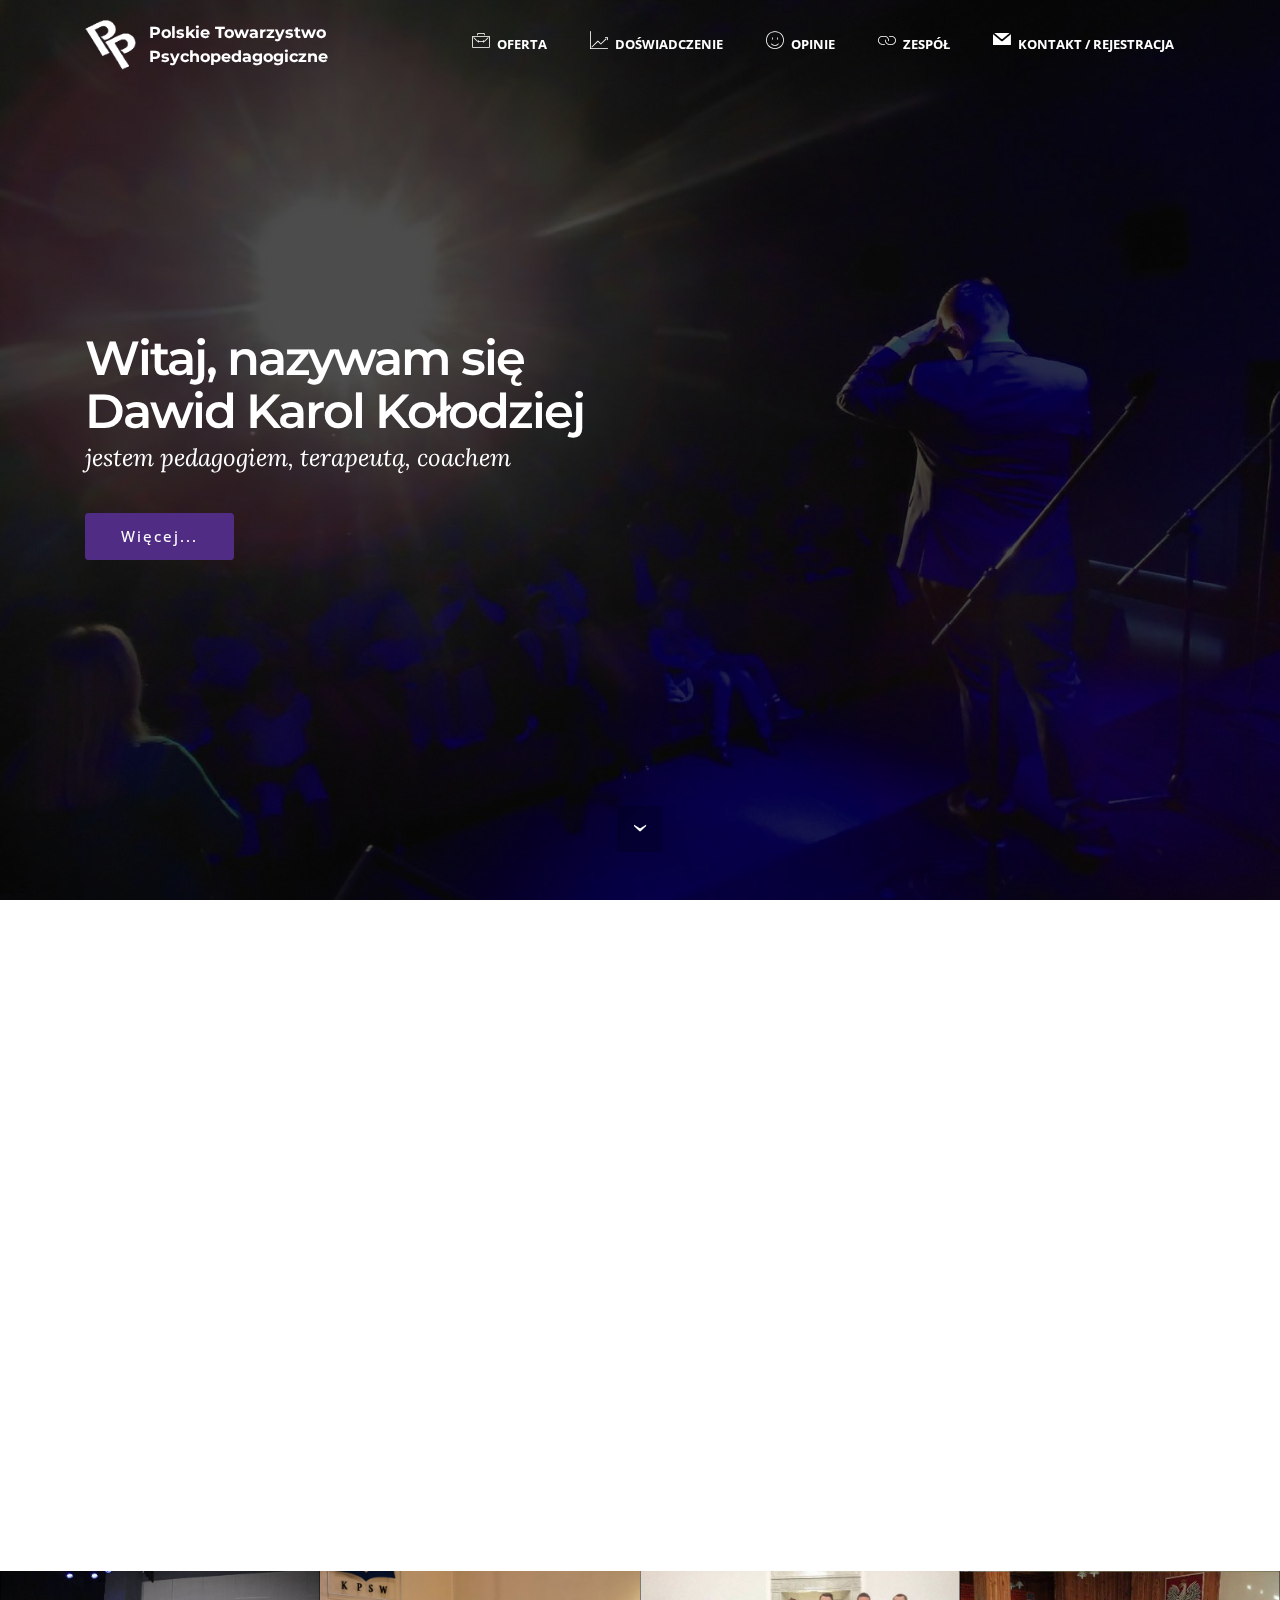
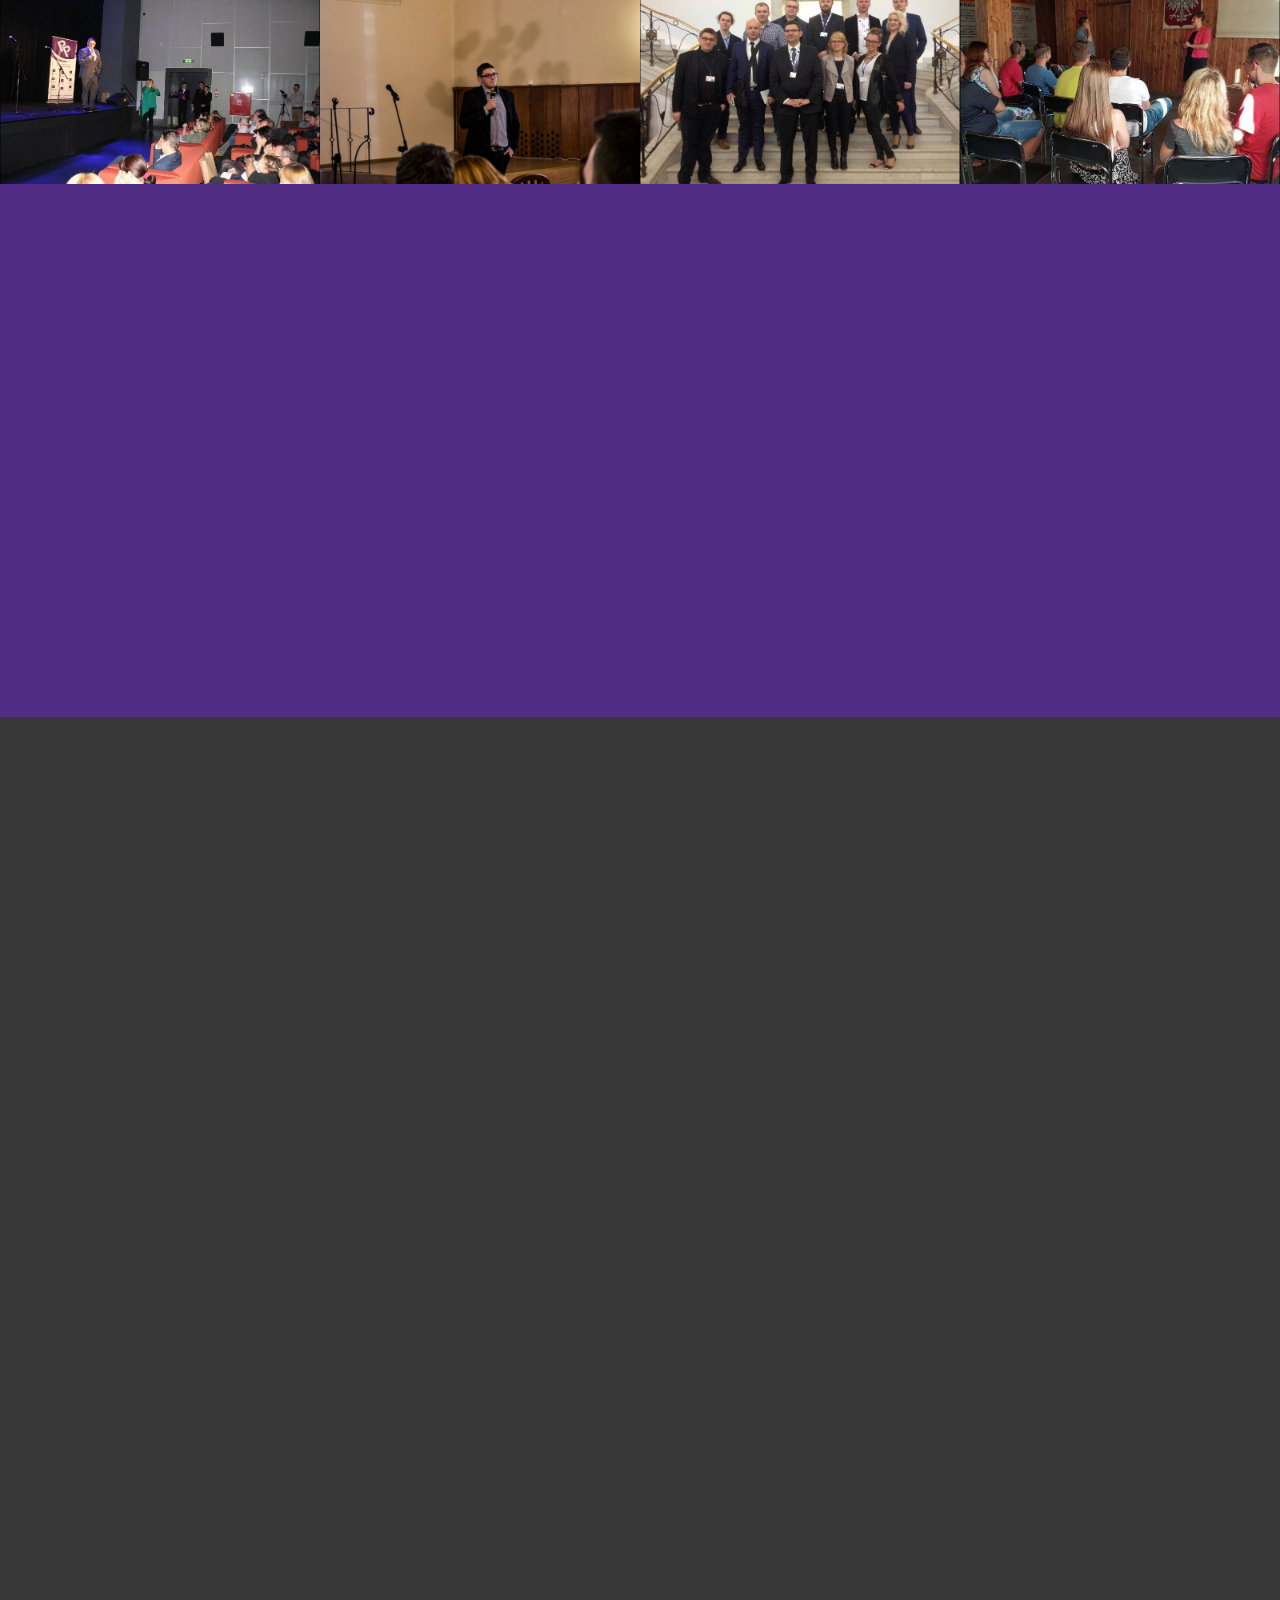
==== commit 7b577987: "1" ====
--- a/index.html
+++ b/index.html
@@ -76,7 +76,7 @@
 
 </section>
 
-<section class="engine"><a rel="external" href="https://mobirise.com">Mobirise</a></section><section class="mbr-section mbr-section-hero mbr-section-full mbr-parallax-background mbr-section-with-arrow mbr-after-navbar" id="header5-l" style="background-image: url(assets/images/pic05-2000x1500.jpg);">
+<section class="engine"><a rel="external" href="https://mobirise.com">Website Builder</a></section><section class="mbr-section mbr-section-hero mbr-section-full mbr-parallax-background mbr-section-with-arrow mbr-after-navbar" id="header5-l" style="background-image: url(assets/images/pic05-2000x1500.jpg);">
 
     <div class="mbr-overlay" style="opacity: 0.7; background-color: rgb(0, 0, 0);"></div>
 
@@ -87,7 +87,7 @@
                 <div class="mbr-section col-md-10">
 
                     <h1 class="mbr-section-title display-1">Witaj,  nazywam się <br>Dawid Karol Kołodziej</h1>
-                    <p class="mbr-section-lead lead">jestem pedagogiem, terapeutą, cachem<br></p>
+                    <p class="mbr-section-lead lead">jestem pedagogiem, terapeutą, coachem<br></p>
                     <div class="mbr-section-btn"><a class="btn btn-lg btn-primary" href="index#header3-z">Więcej...</a></div>
                 </div>
             </div>
@@ -134,7 +134,7 @@
                     <div class="card-block">
                         <h4 class="card-title">Life &amp; Business&nbsp;Coaching</h4>
                         <h5 class="card-subtitle">Dla osób indywidualnych i firm</h5>
-                        <p class="card-text">Coaching czyli trening, określa pewien specyficzny proces edukacji. W sferze life czyli życie, tj. rodzina, komunikacja, emocje, asertywność, wartości itd., oraz business czyli kwestie związane z rozwojem biznesowym.&nbsp;<span style="font-size: 1rem; line-height: 1.5;">Coaching przybiera różne formy i sposób pracy jest ustalany już na pierwszych spotkaniach.</span><br></p>
+                        <p class="card-text">Coaching, nazywany inaczej treningem personalnym, obejmuje dwie sfery: life oraz business. W kwestiach życiowych pomaga rozwinąć komunikację z ludźmi, poszerza również świadomość. W biznesie zaś skupia się na uwydatnianiu atrybutów niezbędnych w nowoczesnej przedsiębiorczości. Celuje w innowacyjność.</p>
                         
                     </div>
                 </div>
@@ -160,7 +160,7 @@
                     <div class="card-block">
                         <h4 class="card-title">Diagnostyka <br></h4>
                         <h5 class="card-subtitle">Psychlogiczno - pedagogiczna i społeczna</h5>
-                        <p class="card-text">Diagnostyka jest procesem indywidualnym. Diagnostyka rodzinna przedaje się w sprawach rozwodowych, przyznania opieki nad dzieckiem lub karnych. W procesie diagnostycznym biorą udział również inni specjaliści. Jako pedagog uczestniczę również przy diagnostyce w problemach natury społecznej oraz prawnej.<br></p>
+                        <p class="card-text">Diagnostyka jest procesem indywidualnym. Diagnostyka rodzinna przydaje się w sprawach rozwodowych, przyznania opieki nad dzieckiem lub karnych. W procesie diagnostycznym biorą udział również inni specjaliści. Jako pedagog uczestniczę również przy diagnostyce w problemach natury społecznej oraz prawnej.<br></p>
                         
                     </div>
                 </div>
@@ -284,8 +284,8 @@
 
     <div class="container">
         <div class="row">
-            <div class="col-xs-12 col-md-4 lead"><h4>Wykształcenie formalne</h4><ul><li><strong>2016 - 2015</strong><br>Pedagogika II stopnia, resocjalizacja <br>z doradztwem zawodowym <br>i personalnym.</li><li><strong>2015 - 2013</strong><br>Pedagogika II stopnia, resocjalizacja <br>z socjoterapią.</li><li><strong>2013 - 2010</strong><br>Pedagogika I stopnia, reoscjalizacja z profilaktyą społeczną.</li></ul></div>
-            <div class="col-xs-12 col-md-4 lead"><h4>Kursy i certyfikaty</h4><ul><li><strong>Terapia poznawczo - behawioralna.</strong></li><li>Profesjonalny <strong>Coaching</strong>.</li><li>Umiejętności Interpersonalne.</li><li><strong>Psychologia</strong> Osobowości.</li><li>Terapia zajęciowa.</li><li><strong>Przyjaciel dużej rodziny </strong><br>(Urząd miasta Bolesławiec).</li><li>Polecany specjalista (ABCzdrowie.pl)</li><li>Narzędzia informatyczne w tworzeniu multimediów.</li><li>Firma przyjazna internautom (Firmy.net).</li><li>Internetowe rewolucje (Google.pl).</li></ul></div>
+            <div class="col-xs-12 col-md-4 lead"><h4>Wykształcenie formalne</h4><ul><li><strong>2015 - 2016</strong><br>Pedagogika II stopnia, resocjalizacja <br>z doradztwem zawodowym <br>i personalnym.</li><li><strong>2013 - 2015</strong><br>Pedagogika II stopnia, resocjalizacja <br>z socjoterapią.</li><li><strong>2010 - 2013</strong><br>Pedagogika I stopnia, reoscjalizacja z profilaktyką społeczną.</li></ul></div>
+            <div class="col-xs-12 col-md-4 lead"><h4>Kursy i certyfikaty</h4><ul><li><strong>Terapia poznawczo - behawioralna.</strong></li><li>Profesjonalny <strong>Coaching</strong>.</li><li>Umiejętności Interpersonalne.</li><li><strong>Psychologia</strong> Osobowości.</li><li>Terapia zajęciowa.</li><li><strong>Przyjaciel Dużej Rodziny </strong><br>(Urząd Miasta Bolesławiec).</li><li>Polecany specjalista (ABCzdrowie.pl)</li><li>Narzędzia informatyczne w tworzeniu multimediów.</li><li>Firma przyjazna internautom (Firmy.net).</li><li>Internetowe rewolucje (Google.pl).</li></ul></div>
             <div class="col-xs-12 col-md-4 lead"><h4>Pełnione funkcje</h4><ul><li><span style="font-size: 1.07rem; line-height: 1.5;"><strong>od 2015 roku<br></strong></span><span style="font-size: 1.07rem; line-height: 1.5;">Prezes Zarządu Głównego Polskiego Towarzystwa Psychopedagogicznego</span></li></ul><p><span style="font-size: 1.07rem; line-height: 1.5;"><br></span></p><ul><li><strong>od 2014 roku<br></strong><span style="font-size: 1.07rem; line-height: 1.5;">Właściciel <br>Poradni Psychopedagogicznej&nbsp;</span><span style="font-size: 1.07rem; line-height: 1.5;">Psychopedagog.eu</span></li></ul></div>
         </div>
     </div>
@@ -389,7 +389,7 @@
                     <div class="card-block">
                         <h4 class="card-title">Barbara Duch</h4>
                         <h5 class="card-subtitle">psycholog, terapeuta systemowy</h5>
-                        <p class="card-text">Basia z pewnością jest jednym z najlepszych psychologów jakich poznałem. Ma rewelacyjne podejście do rodzin. Basia pracuje również z osobami posiadającymi trudności personalne oraz organizuje zajęcia psychoedukacyjne.</p>
+                        <p class="card-text">Basia z pewnością jest jednym z najlepszych psychologów, jakich poznałem. Ma rewelacyjne podejście do rodzin. Basia pracuje również z osobami posiadającymi trudności personalne oraz organizuje zajęcia psychoedukacyjne.</p>
                         <div class="card-btn"><a href="http://bd.psychopedagog.eu" class="btn btn-primary">WIĘCEJ...</a></div>
                     </div>
                 </div>
@@ -415,7 +415,7 @@
                     <div class="card-block">
                         <h4 class="card-title">Justyna Mieniek</h4>
                         <h5 class="card-subtitle">terapeuta poznawczo-behawioralny, <br>coach par i małżeństw</h5>
-                        <p class="card-text">Justyna jest terapeutą poznawczo-behawioralnym co oznacza, że skupia się na zrachowaniach ludzi. Ma ogromne doświadczenie związane z terapią online, czyli przez Internet.</p>
+                        <p class="card-text">Justyna jest terapeutą poznawczo-behawioralnym, co oznacza, że skupia się na zachowaniach ludzi. Ma ogromne doświadczenie związane z terapią online, czyli przez Internet.</p>
                         <div class="card-btn"><a href="http://jjm.psychopedagog.eu" class="btn btn-primary">WIĘCEJ...</a></div>
                     </div>
                 </div>
@@ -510,7 +510,7 @@
 
                 <form action="https://mobirise.com/" method="post" data-form-title="MESSAGE">
 
-                    <input type="hidden" value="MR46/NCFuB8cN1v5Ul7Rrhv6Bqkn3XumnECcDqVOEcFIa0rJGRqP85jsXyIwEJllC6FXh/Cs2doQxGWNoAtmmjkejWjUFEAtJiaLc03GIPXNBKYr0IllhYzKedJnX0TN" data-form-email="true">
+                    <input type="hidden" value="X4vVJDwa4A19qt7MITa1mSc6cxfFp7b9MmUIMds+IJngovI5sgU/jdTpcieNyUMDQt5c0NML5Gzc9dJBIRekOYVfjy7cbhH29kgLfxmDD6E/wUjL4B1PHesQSpwTW9Z9" data-form-email="true">
 
                     
 
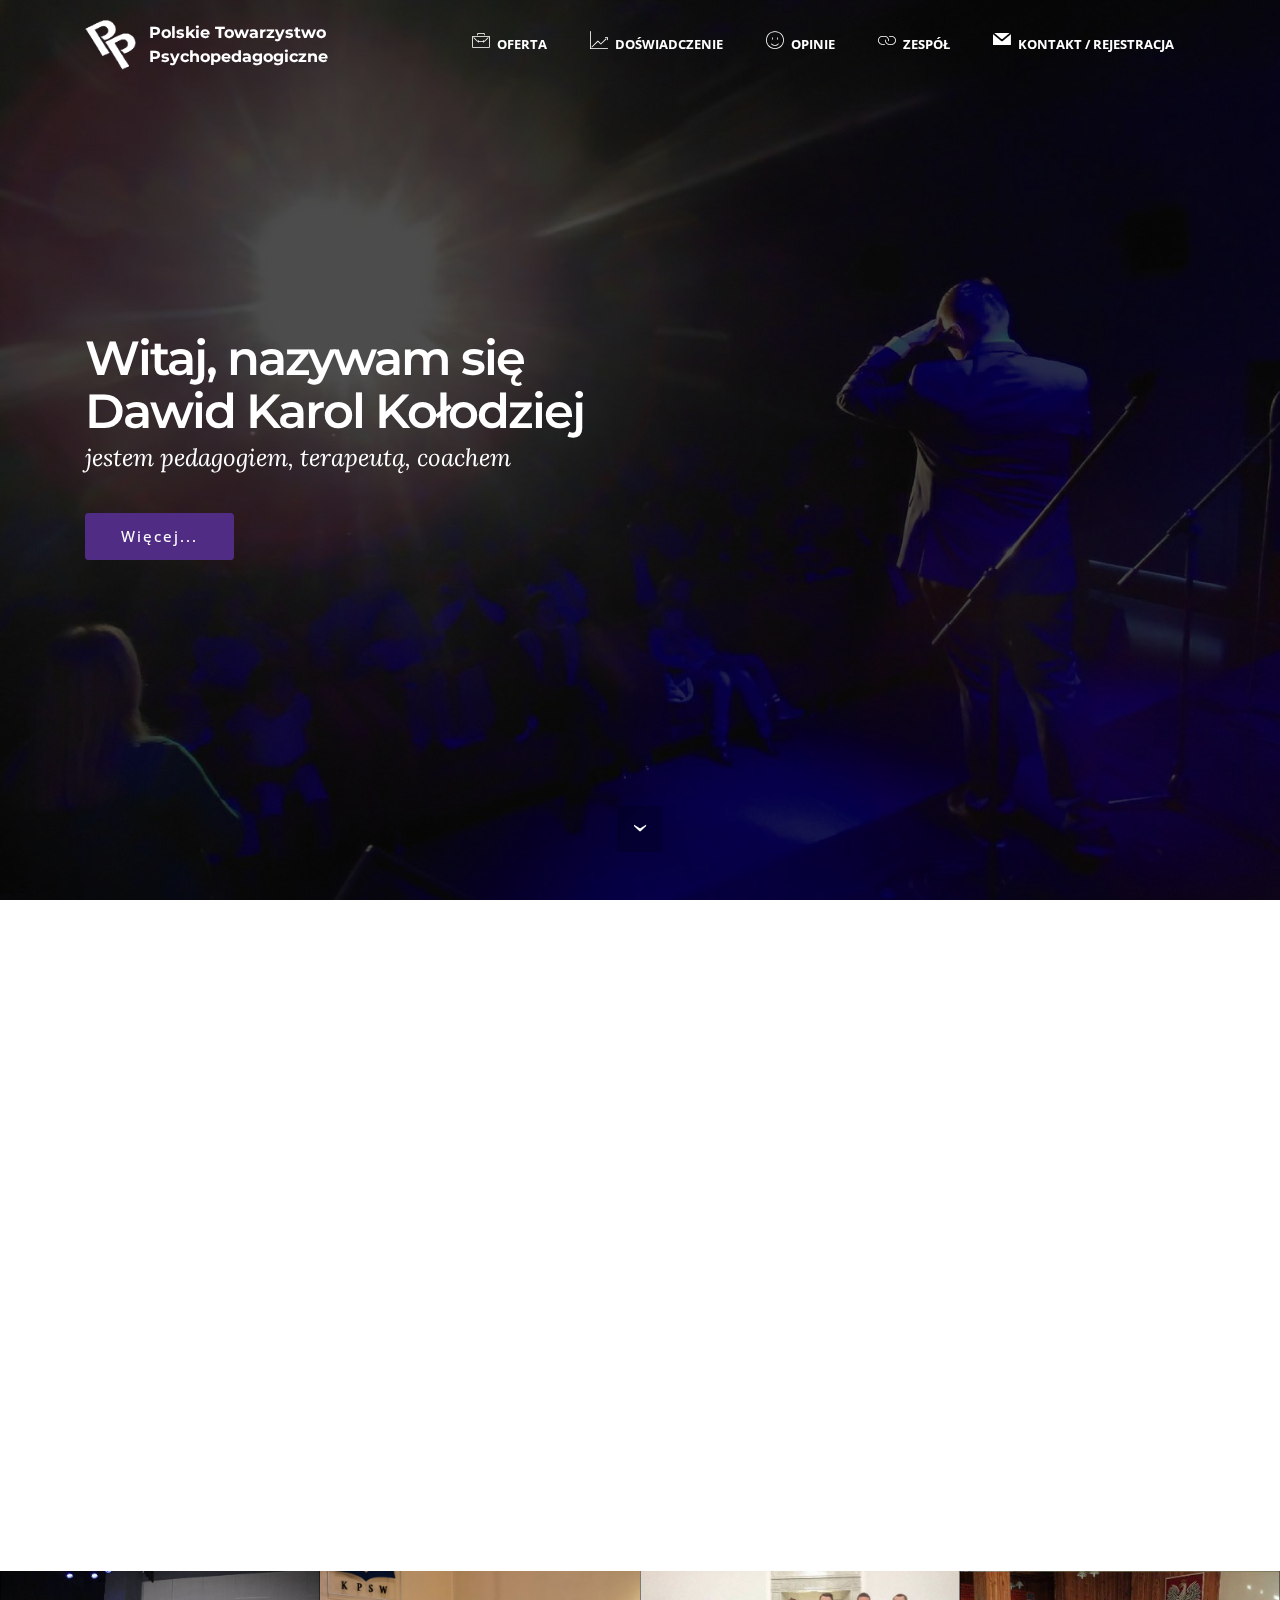
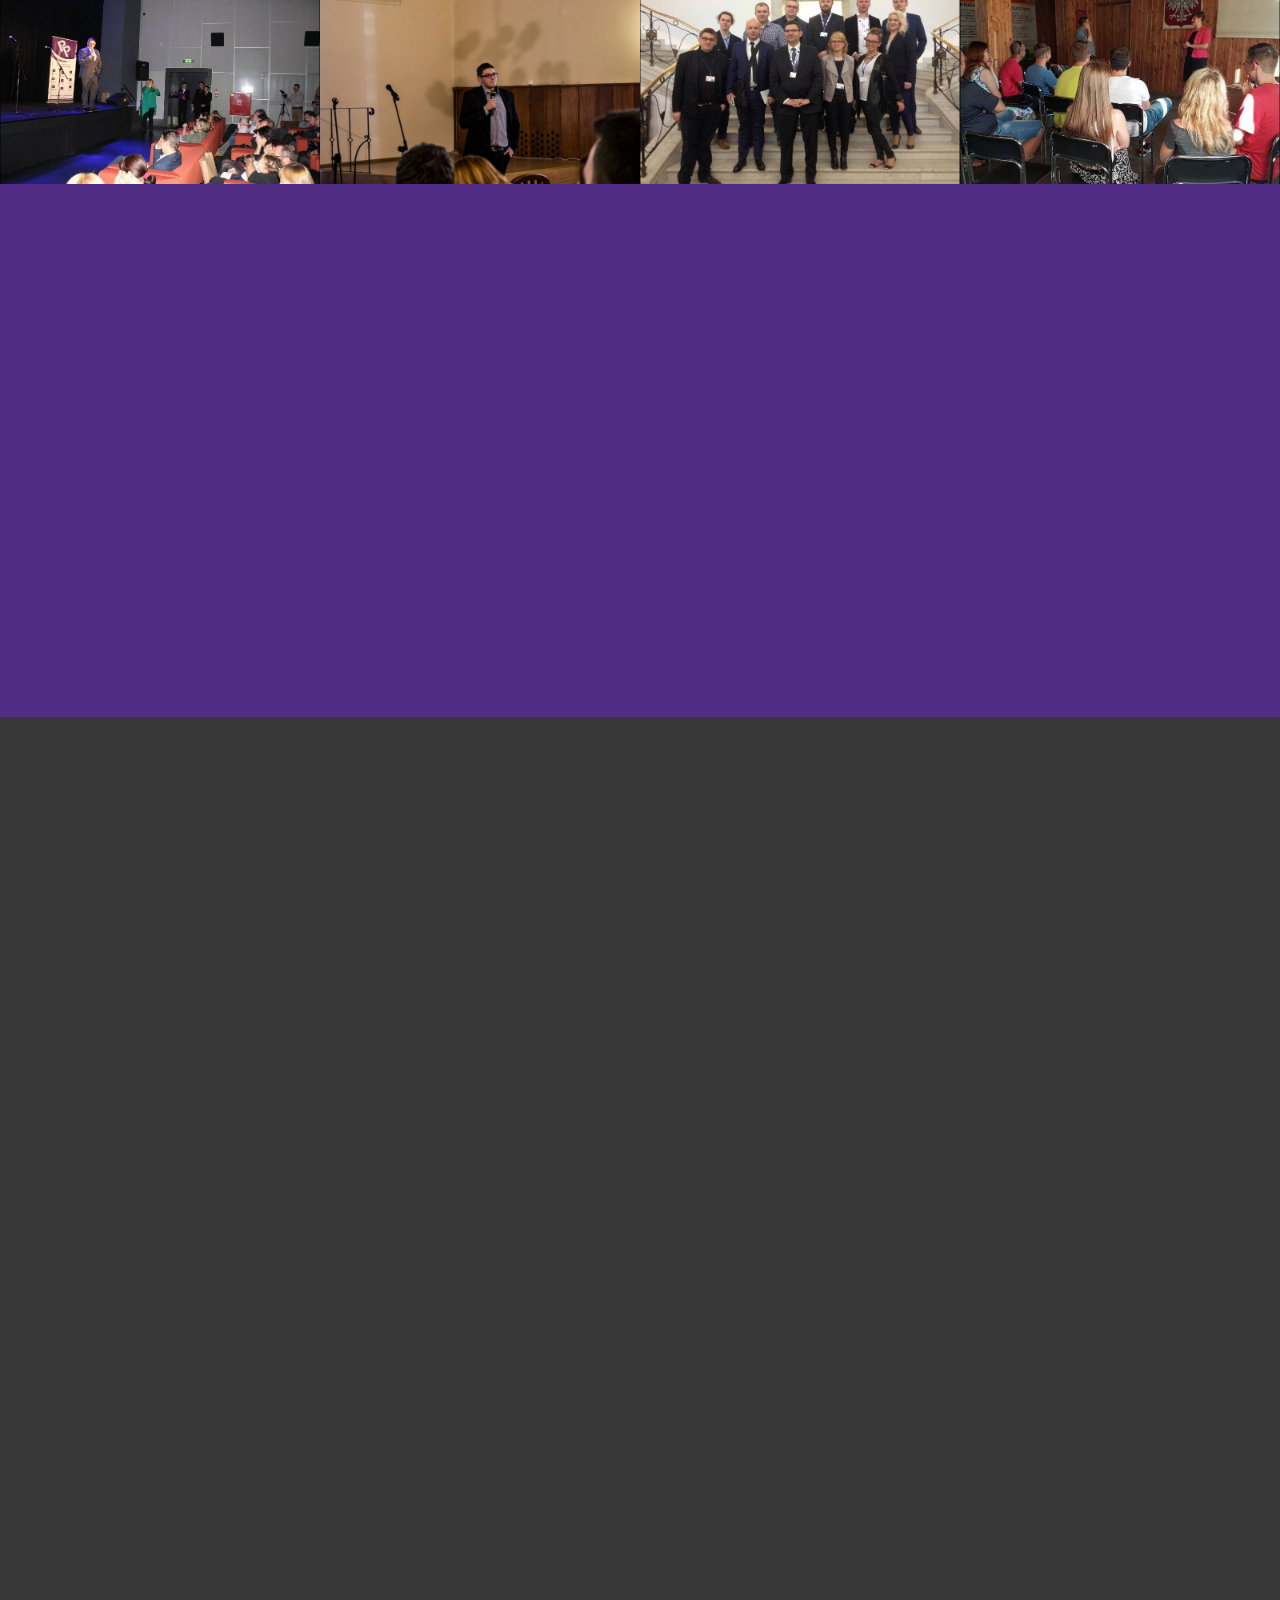
==== commit d21e1c40: "a" ====
--- a/index.html
+++ b/index.html
@@ -20,6 +20,9 @@
   <link rel="stylesheet" href="assets/animate.css/animate.min.css">
   <link rel="stylesheet" href="assets/socicon/css/styles.css">
   <link rel="stylesheet" href="assets/dropdown/css/style.css">
+  <link rel="stylesheet" href="https://netdna.bootstrapcdn.com/font-awesome/4.0.3/css/font-awesome.css">
+  <link rel="stylesheet" href="assets/social-feed-plugin/jquery.socialfeed.css">
+  <link rel="stylesheet" href="assets/social-feed-plugin/style.css">
   <link rel="stylesheet" href="assets/theme/css/style.css">
   <link rel="stylesheet" href="assets/mobirise-gallery/style.css">
   <link rel="stylesheet" href="assets/mobirise/css/mbr-additional.css" type="text/css">
@@ -76,7 +79,7 @@
 
 </section>
 
-<section class="engine"><a rel="external" href="https://mobirise.com">Website Builder</a></section><section class="mbr-section mbr-section-hero mbr-section-full mbr-parallax-background mbr-section-with-arrow mbr-after-navbar" id="header5-l" style="background-image: url(assets/images/pic05-2000x1500.jpg);">
+<section class="engine"><a rel="external" href="https://mobirise.com">Site Builder</a></section><section class="mbr-section mbr-section-hero mbr-section-full mbr-parallax-background mbr-section-with-arrow mbr-after-navbar" id="header5-l" style="background-image: url(assets/images/pic05-2000x1500.jpg);">
 
     <div class="mbr-overlay" style="opacity: 0.7; background-color: rgb(0, 0, 0);"></div>
 
@@ -147,7 +150,7 @@
                     <div class="card-block">
                         <h4 class="card-title">Poradnictwo Psychopedagogiczne</h4>
                         <h5 class="card-subtitle">Wtedy gdy nie wiesz co już możesz zrobić</h5>
-                        <p class="card-text">Poradnictwo jest elementem ostatecznym. Wiąże się z otrzymaniem danych na temat życia, pracy, rodziny, wychowania, analizą wyborów i wsparciu w podejmowaniu trudnych i ciężkich decyzji.</p>
+                        <p class="card-text">Poradnictwo jest to zaawansowane i profesjonalne doradztwo. Wiąże się z otrzymaniem danych na temat życia, pracy, rodziny, wychowania, analizą wyborów i wsparciu w podejmowaniu trudnych i ciężkich decyzji.</p>
                         
                     </div>
                 </div>
@@ -372,7 +375,7 @@
         <div class="mbr-cards-col col-xs-12 col-lg-2" style="padding-top: 0px; padding-bottom: 40px;">
             <div class="container">
               <div class="card cart-block">
-                  <div class="card-img"><img src="assets/images/ks-600x1000.jpg" class="card-img-top"></div>
+                  <div class="card-img"><a href="http://ks.psychopedagog.eu"><img src="assets/images/ks-600x1000.jpg" class="card-img-top"></a></div>
                   <div class="card-block">
                     <h4 class="card-title">Katarzyna Sulik</h4>
                     <h5 class="card-subtitle">pedagog, terapeuta, polonista</h5>
@@ -385,7 +388,7 @@
         <div class="mbr-cards-col col-xs-12 col-lg-2" style="padding-top: 0px; padding-bottom: 40px;">
             <div class="container">
                 <div class="card cart-block">
-                    <div class="card-img"><img src="assets/images/bd-600x1000.jpg" class="card-img-top"></div>
+                    <div class="card-img"><a href="http://bd.psychopedagog.eu"><img src="assets/images/bd-600x1000.jpg" class="card-img-top"></a></div>
                     <div class="card-block">
                         <h4 class="card-title">Barbara Duch</h4>
                         <h5 class="card-subtitle">psycholog, terapeuta systemowy</h5>
@@ -398,7 +401,7 @@
         <div class="mbr-cards-col col-xs-12 col-lg-2" style="padding-top: 0px; padding-bottom: 40px;">
             <div class="container">
                 <div class="card cart-block">
-                    <div class="card-img"><img src="assets/images/esz-600x1000.jpg" class="card-img-top"></div>
+                    <div class="card-img"><a href="http://esz.psychopedagog.eu"><img src="assets/images/esz-600x1000.jpg" class="card-img-top"></a></div>
                     <div class="card-block">
                         <h4 class="card-title">Ewa Szylkiewicz</h4>
                         <h5 class="card-subtitle">pedagog, teraputa logopedyczny, anglistyk</h5>
@@ -411,7 +414,7 @@
         <div class="mbr-cards-col col-xs-12 col-lg-2" style="padding-top: 0px; padding-bottom: 40px;">
             <div class="container">
                 <div class="card cart-block">
-                    <div class="card-img"><img src="assets/images/jjm-600x1000.jpg" class="card-img-top"></div>
+                    <div class="card-img"><a href="http://jjm.psychopedagog.eu"><img src="assets/images/jjm-1-600x1000.jpg" class="card-img-top"></a></div>
                     <div class="card-block">
                         <h4 class="card-title">Justyna Mieniek</h4>
                         <h5 class="card-subtitle">terapeuta poznawczo-behawioralny, <br>coach par i małżeństw</h5>
@@ -424,7 +427,7 @@
         <div class="mbr-cards-col col-xs-12 col-lg-2" style="padding-top: 0px; padding-bottom: 40px;">
             <div class="container">
                 <div class="card cart-block">
-                    <div class="card-img"><img src="assets/images/mm-600x1000.jpg" class="card-img-top"></div>
+                    <div class="card-img"><a href="http://mm.psychopedagog.eu"><img src="assets/images/mm-600x1000.jpg" class="card-img-top"></a></div>
                     <div class="card-block">
                         <h4 class="card-title">Mateusz Mikołajewicz</h4>
                         <h5 class="card-subtitle">psychodietetyk, młodzieżowy coach</h5>
@@ -434,7 +437,19 @@
                 </div>
             </div>
         </div>
-        
+        <div class="mbr-cards-col col-xs-12 col-lg-2" style="padding-top: 0px; padding-bottom: 40px;">
+            <div class="container">
+                <div class="card cart-block">
+                    <div class="card-img"><img src="assets/images/room-laptop.jpg" class="card-img-top"></div>
+                    <div class="card-block">
+                        <h4 class="card-title"></h4>
+                        <h5 class="card-subtitle"><span style="font-style: normal;"><strong>Więcej...</strong></span><br>Zobacz cały zespół naszych specjalistów</h5>
+                        <p class="card-text">To nie wszyscy! Jest nas zbyt wielu by umieścić tu wszystkich. Zapraszamy na podstronę z listą naszych &nbsp;specjalistów.</p>
+                        <div class="card-btn"><a href="index#features3-1c" class="btn btn-primary">W BUDOWIE</a></div>
+                    </div>
+                </div>
+            </div>
+        </div>
     </div>
 </section>
 
@@ -446,7 +461,7 @@
         <div class="row">
             <div class="col-md-8 col-md-offset-2 text-xs-center">
                 <h3 class="mbr-section-title display-2">UMÓW SIĘ NA SESJĘ!</h3>
-                <div class="lead"><p>Podania Psychopedagogiczna&nbsp;<span style="font-size: 1.07rem; line-height: 1.5;">w Bolesławcu&nbsp;<br></span><span style="font-size: 1.07rem; line-height: 1.5;">59-700 Bolesławiec, Aleji Tysiaclecia 2</span></p><p><span style="font-size: 1.07rem; line-height: 1.5;"><strong>Rejestracja telefoniczna: +48 889 349 749</strong></span></p><p><span style="font-size: 1.07rem; line-height: 1.5;">Rejestracja Whatsapp: (+48) 889 349 749<br></span><span style="font-size: 1.07rem; line-height: 1.5;">Rejestracja Gadu Gadu: 4136117<br></span><span style="font-size: 1.07rem; line-height: 1.5;">E-mail: poradniabc@psychopedagog.eu</span></p><p><span style="font-size: 1.07rem; line-height: 1.5;"><strong>Przyjmuję w poradni oraz w formie online!</strong></span></p></div>
+                <div class="lead"><p>Podania Psychopedagogiczna&nbsp;<span style="font-size: 1.07rem; line-height: 1.5;">w Bolesławcu&nbsp;<br></span><span style="font-size: 1.07rem; line-height: 1.5;">59-700 Bolesławiec, Aleja Tysiaclecia 2</span></p><p><span style="font-size: 1.07rem; line-height: 1.5;"><strong>Rejestracja telefoniczna: +48 733 379 538</strong></span></p><p><span style="font-size: 1.07rem; line-height: 1.5;">Rejestracja Whatsapp: (+48) 733 379 538<br></span><span style="font-size: 1.07rem; line-height: 1.5;">Rejestracja Gadu Gadu: 4136117<br></span><span style="font-size: 1.07rem; line-height: 1.5;">E-mail: poradniabc@psychopedagog.eu</span></p><p><span style="font-size: 1.07rem; line-height: 1.5;"><strong>Przyjmuję w poradni oraz w formie online!</strong></span></p></div>
                 
             </div>
         </div>
@@ -454,12 +469,30 @@
 
 </section>
 
+<section class="mbr-section mbr-section__container article" id="header3-1s" style="background-color: rgb(255, 255, 255); padding-top: 20px; padding-bottom: 20px;">
+    <div class="container">
+        <div class="row">
+            <div class="col-xs-12">
+                <h3 class="mbr-section-title display-2"><p>Aktualności</p></h3>
+                <small class="mbr-section-subtitle">sprawdź co ciekawego u mnie na Twitterze</small>
+            </div>
+        </div>
+    </div>
+</section>
+
+<section class="mbr-social-feed loading" id="feed-1r" data-youtube="" data-facebook="" data-twitter="dafudo" data-google="" data-posts="5" style="background-color: rgb(255, 255, 255); padding-top: 0px; padding-bottom: 40px;">
+    
+    <img class="social-feed-container-loading" alt="" src="assets/images/loading.svg">
+    <div class="social-feed-container">
+    </div>
+</section>
+
 <section class="mbr-section mbr-section-md-padding" id="social-buttons4-18" style="background-color: rgb(0, 0, 0); padding-top: 30px; padding-bottom: 0px;">
     
     <div class="container">
         <div class="row">
             <div class="col-md-8 col-md-offset-2 text-xs-center">
-                <h3 class="mbr-section-title display-2">ŚLEDŹ MNIE NA ...</h3>
+                <h3 class="mbr-section-title display-2">ŚLEDŹ MNIE RÓWNIEŻ NA ...</h3>
                 <div><a class="btn btn-social" title="Twitter" target="_blank" href="https://twitter.com/dafudo"><i class="socicon socicon-twitter"></i></a> <a class="btn btn-social" title="Facebook" target="_blank" href="https://www.facebook.com/dafudo"><i class="socicon socicon-facebook"></i></a> <a class="btn btn-social" title="Google+" target="_blank" href="https://www.google.pl/?gws_rd=ssl#q=dawid+karol+ko%C5%82odziej+boles%C5%82awiec&amp;*"><i class="socicon socicon-googleplus"></i></a> <a class="btn btn-social" title="YouTube" target="_blank" href="https://www.youtube.com/c/PsychopedagogeuTV"><i class="socicon socicon-youtube"></i></a> <a class="btn btn-social" title="Instagram" target="_blank" href="https://instagram.com/dafudo/"><i class="socicon socicon-instagram"></i></a>   <a class="btn btn-social" title="LinkedIn" target="_blank" href="https://www.linkedin.com/in/dafudo"><i class="socicon socicon-linkedin"></i></a>   </div>
             </div>
         </div>
@@ -481,7 +514,7 @@
                     <ul class="list-group list-group-flush">
                         <li class="list-group-item">
                             <span class="list-group-icon"><span class="etl-icon icon-phone mbr-iconfont-company-contacts3" style="color: rgb(255, 255, 255);"></span></span>
-                            <span class="list-group-text">(+48) 889 349 749</span>
+                            <span class="list-group-text">(+48) 733 379 538</span>
                         </li>
                         <li class="list-group-item">
                             <span class="list-group-icon"><span class="etl-icon icon-map-pin mbr-iconfont-company-contacts3" style="color: rgb(255, 255, 255);"></span></span>
@@ -500,7 +533,7 @@
                 <ul></ul>
             </div>
             <div class="mbr-footer-content col-xs-12 col-md-6 col-lg-3">
-                <p><strong>Firma</strong><br>Psychopedagog.eu. Dawid Karol Kołodziej<br>59-700 Bolesławiec, ul. Teatralna 2/5<br>NIP: 6121828675 | REGON:&nbsp;363015316<br><br><br><strong>Podania Psychopedagogiczna <br>w Bolesławcu</strong><br>59-700 Bolesławiec, Aleji Tysiaclecia 2<br><br><strong>Rejestracja telefoniczna</strong>: +48 889 349 749<br><strong>Rejestracja Whatsapp:</strong> (+48) 889 349 749<br><strong>Rejestracja Gadu Gadu:</strong> 4136117<br><strong>E-mail:</strong> poradniabc@psychopedagog.eu<br><br>Konto firmowe<br>mBank: 65 1140 2004 0000 3602 5579 7599<br><br>Przy przelewie z zagranicznego konta<br>IBAN: PL 15 1140 2004 0000 3102 7598 0564<br>SWIFT: BREXPLPWMBK<br></p>
+                <p><strong>Firma</strong><br>Psychopedagog.eu. Dawid Karol Kołodziej<br>59-700 Bolesławiec, ul. Teatralna 2/5<br>NIP: 6121828675 | REGON:&nbsp;363015316<br><br><br><strong>Podania Psychopedagogiczna <br>w Bolesławcu</strong><br>59-700 Bolesławiec, Aleja Tysiaclecia 2<br><br><strong>Rejestracja telefoniczna</strong>: +48 733 379 538<br><strong>Rejestracja Whatsapp:</strong> (+48) 733 379 538<br><strong>Rejestracja Gadu Gadu:</strong> 4136117<br><strong>E-mail:</strong> poradniabc@psychopedagog.eu<br><br>Konto firmowe<br>mBank: 65 1140 2004 0000 3602 5579 7599<br><br>Przy przelewie z zagranicznego konta<br>IBAN: PL 15 1140 2004 0000 3102 7598 0564<br>SWIFT: BREXPLPWMBK<br></p>
             </div>
             <div class="col-xs-12 col-md-6 col-lg-3" data-form-type="formoid">
 
@@ -510,7 +543,7 @@
 
                 <form action="https://mobirise.com/" method="post" data-form-title="MESSAGE">
 
-                    <input type="hidden" value="X4vVJDwa4A19qt7MITa1mSc6cxfFp7b9MmUIMds+IJngovI5sgU/jdTpcieNyUMDQt5c0NML5Gzc9dJBIRekOYVfjy7cbhH29kgLfxmDD6E/wUjL4B1PHesQSpwTW9Z9" data-form-email="true">
+                    <input type="hidden" value="4J6WlROAs2dUfRhpWgNbek4pa3tW7VqRKgmlIr2pJpigLhFARCYpXI0rMP74+MQvTxCqhYgCPQk6cNp44LrnJ1SiqlwDPGXWm7lp+grZdRDvQUoCOIqRoDRJtdomNqZs" data-form-email="true">
 
                     
 
@@ -546,6 +579,12 @@
   <script src="assets/bootstrap-carousel-swipe/bootstrap-carousel-swipe.js"></script>
   <script src="assets/dropdown/js/script.min.js"></script>
   <script src="assets/touchSwipe/jquery.touchSwipe.min.js"></script>
+  <script src="assets/social-feed-plugin/codebird.min.js"></script>
+  <script src="assets/social-feed-plugin/moment.js"></script>
+  <script src="assets/social-feed-plugin/en-gb.js"></script>
+  <script src="assets/social-feed-plugin/doT.js"></script>
+  <script src="assets/social-feed-plugin/jquery.socialfeed.js"></script>
+  <script src="assets/social-feed-plugin/main.js"></script>
   <script src="assets/theme/js/script.js"></script>
   <script src="assets/mobirise-gallery/player.min.js"></script>
   <script src="assets/mobirise-gallery/script.js"></script>
--- a/assets/social-feed-plugin/style.css
+++ b/assets/social-feed-plugin/style.css
@@ -0,0 +1,42 @@
+.social-feed-container {
+  z-index: 3;
+  max-width: 600px;
+  margin: 0 auto;
+  position: relative;
+}
+
+.is-builder  .mbr-social-feed{
+  min-height: 125px;
+}
+.mbr-social-feed {
+  text-align: center;
+  
+  position: relative;
+  background-size: cover;
+  padding-top: 20px;
+  padding-bottom: 20px;
+}
+
+.social-feed-container-loading {
+  margin: 0 auto;
+  display: none;
+}
+
+.is-builder .loading .social-feed-container-loading {
+  display: block;
+}
+
+.social-feed-element iframe {
+  width: 100%;
+  height: 300px;
+  text-align: center;
+  margin: 0 auto;
+  display: block;
+}
+
+@media (max-width: 768px) {
+  .social-feed-element {
+    margin-left: 0px !important;
+    margin-right: 0px !important;
+  }
+}--- a/assets/mobirise/css/mbr-additional.css
+++ b/assets/mobirise/css/mbr-additional.css
@@ -495,6 +495,13 @@
 #msg-box8-1p p {
   color: #fff;
 }
+#header3-1s .mbr-section-title,
+#header3-1s .mbr-section-subtitle {
+  text-align: center;
+}
+#header3-1s H3 {
+  color: #000000;
+}
 #social-buttons4-18 .mbr-section-title,
 #social-buttons4-18 .btn-social {
   color: #fff;
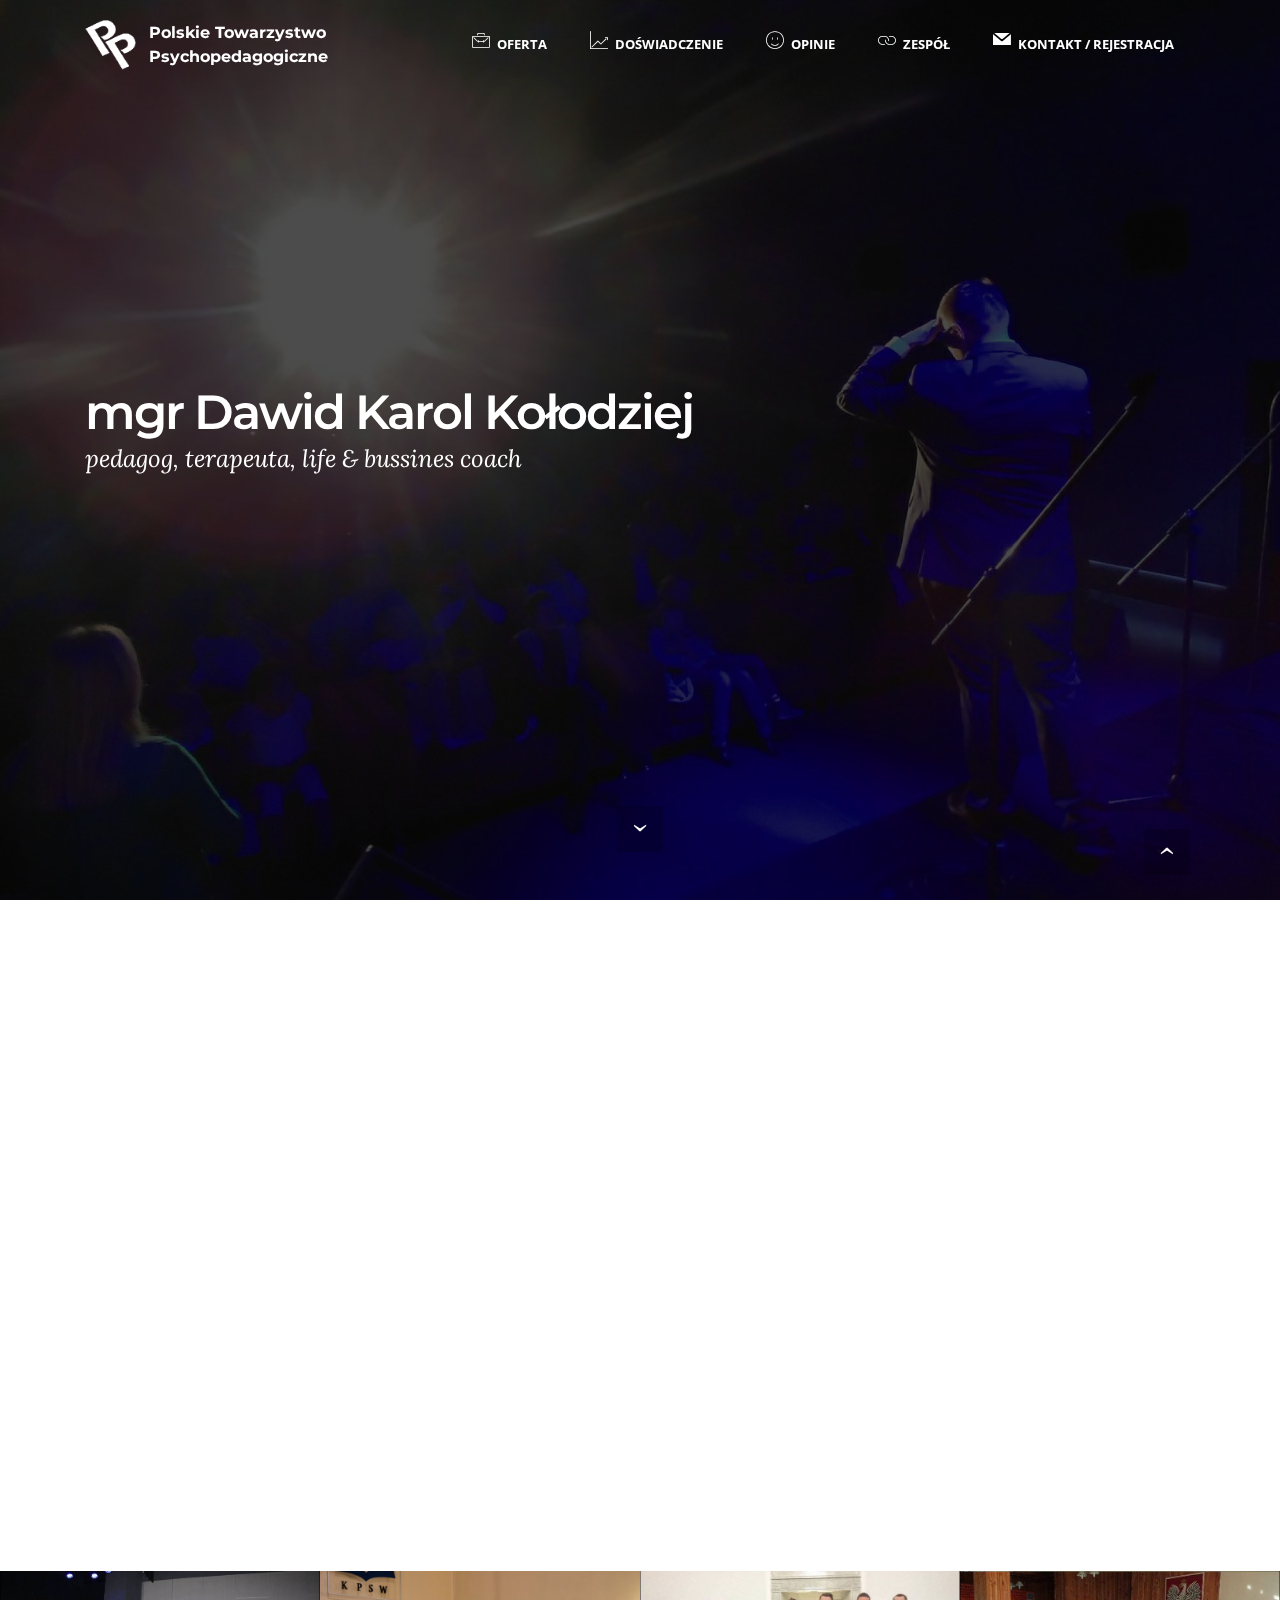
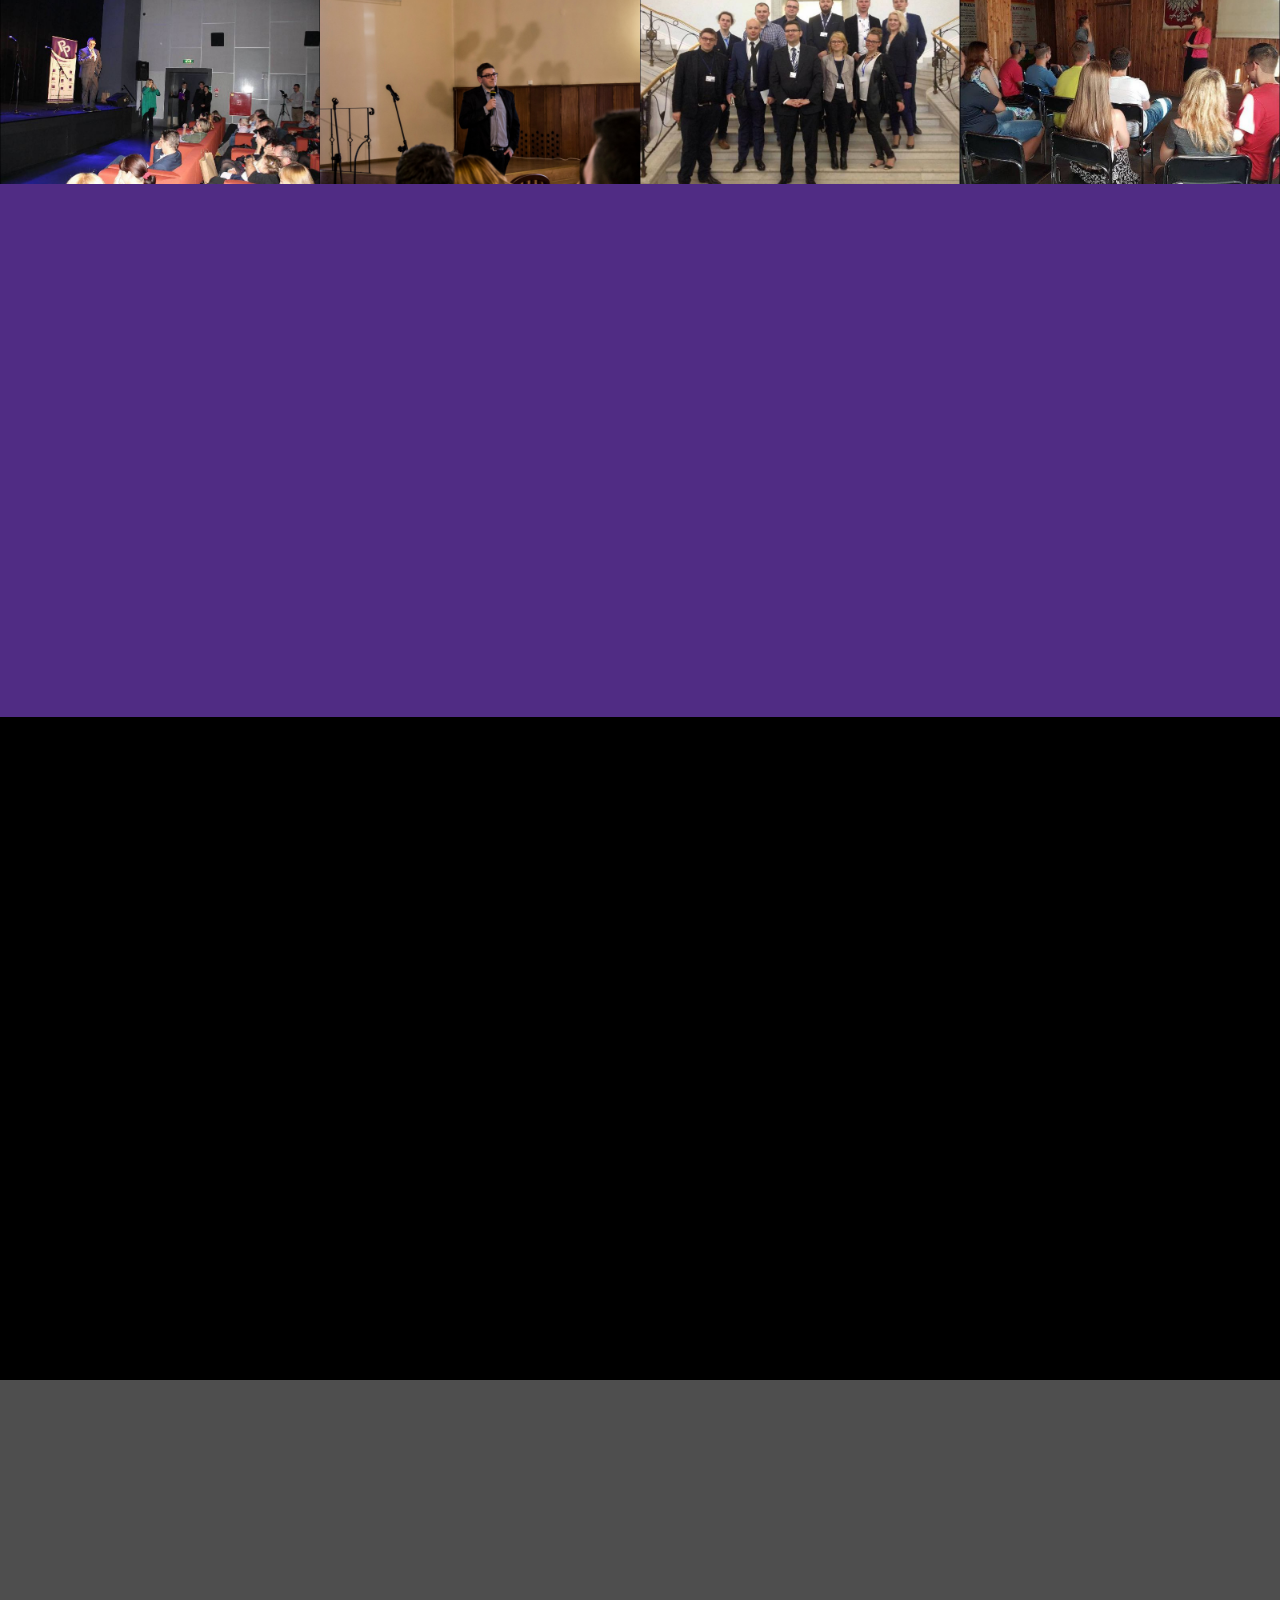
==== commit 00b7be8a: "t" ====
--- a/index.html
+++ b/index.html
@@ -1,10 +1,10 @@
 <!DOCTYPE html>
 <html>
 <head>
-  <!-- Site made with Mobirise Website Builder v3.11.1, https://mobirise.com -->
+  <!-- Site made with Mobirise Website Builder v3.12.1, https://mobirise.com -->
   <meta charset="UTF-8">
   <meta http-equiv="X-UA-Compatible" content="IE=edge">
-  <meta name="generator" content="Mobirise v3.11.1, mobirise.com">
+  <meta name="generator" content="Mobirise v3.12.1, mobirise.com">
   <meta name="viewport" content="width=device-width, initial-scale=1">
   <link rel="shortcut icon" href="assets/images/logodostron-130x128.png" type="image/x-icon">
   <meta name="description" content="Strona główna Dawida Karola Kołodzieja. Pedagoga, terapeuty, trenera, coacha oraz Prezesa Zarządu Głównego Polskiego Towarzystwa Psychopedagogicznego. Zapisz się!">
@@ -20,9 +20,6 @@
   <link rel="stylesheet" href="assets/animate.css/animate.min.css">
   <link rel="stylesheet" href="assets/socicon/css/styles.css">
   <link rel="stylesheet" href="assets/dropdown/css/style.css">
-  <link rel="stylesheet" href="https://netdna.bootstrapcdn.com/font-awesome/4.0.3/css/font-awesome.css">
-  <link rel="stylesheet" href="assets/social-feed-plugin/jquery.socialfeed.css">
-  <link rel="stylesheet" href="assets/social-feed-plugin/style.css">
   <link rel="stylesheet" href="assets/theme/css/style.css">
   <link rel="stylesheet" href="assets/mobirise-gallery/style.css">
   <link rel="stylesheet" href="assets/mobirise/css/mbr-additional.css" type="text/css">
@@ -31,21 +28,6 @@
   
 </head>
 <body>
-
-<!-- Google Analytics -->
-<script>
-  (function(i,s,o,g,r,a,m){i['GoogleAnalyticsObject']=r;i[r]=i[r]||function(){
-  (i[r].q=i[r].q||[]).push(arguments)},i[r].l=1*new Date();a=s.createElement(o),
-  m=s.getElementsByTagName(o)[0];a.async=1;a.src=g;m.parentNode.insertBefore(a,m)
-  })(window,document,'script','https://www.google-analytics.com/analytics.js','ga');
-
-  ga('create', 'UA-50260950-4', 'auto');
-  ga('send', 'pageview');
-
-</script>
-<!-- /Google Analytics -->
-
-
 <section id="menu-0">
 
     <nav class="navbar navbar-dropdown bg-color transparent navbar-fixed-top">
@@ -56,7 +38,7 @@
 
                     <div class="navbar-brand">
                         <a href="https://www.psychopedagog.eu" target="_blank" class="navbar-logo"><img src="assets/images/logodostron-130x128.png" alt="Mobirise"></a>
-                        <a class="navbar-caption" href="https://mobirise.com">Polskie Towarzystwo <br>Psychopedagogiczne</a>
+                        <a class="navbar-caption" href="https://www.psychopedagog.eu">Polskie Towarzystwo <br>Psychopedagogiczne</a>
                     </div>
 
                 </div>
@@ -66,7 +48,7 @@
                         <div class="hamburger-icon"></div>
                     </button>
 
-                    <ul class="nav-dropdown collapse pull-xs-right nav navbar-nav navbar-toggleable-sm" id="exCollapsingNavbar"><li class="nav-item"><a class="nav-link link" href="index#header3-z"><span class="mbri-briefcase mbr-iconfont mbr-iconfont-btn"></span>OFERTA</a></li><li class="nav-item"><a class="nav-link link" href="index#msg-box8-13"><span class="mbri-growing-chart mbr-iconfont mbr-iconfont-btn"></span>DOŚWIADCZENIE</a></li><li class="nav-item"><a class="nav-link link" href="index#testimonials3-17"><span class="mbri-smile-face mbr-iconfont mbr-iconfont-btn"></span>OPINIE</a></li><li class="nav-item"><a class="nav-link link" href="index#header3-1b"><span class="mbri-link mbr-iconfont mbr-iconfont-btn"></span>ZESPÓŁ</a></li><li class="nav-item"><a class="nav-link link" href="index#msg-box8-1p"><span class="socicon socicon-mail mbr-iconfont mbr-iconfont-btn"></span>KONTAKT / REJESTRACJA</a></li></ul>
+                    <ul class="nav-dropdown collapse pull-xs-right nav navbar-nav navbar-toggleable-sm" id="exCollapsingNavbar"><li class="nav-item"><a class="nav-link link" href="index#header3-z"><span class="mbri-briefcase mbr-iconfont mbr-iconfont-btn"></span>OFERTA</a></li><li class="nav-item"><a class="nav-link link" href="index#msg-box8-13"><span class="mbri-growing-chart mbr-iconfont mbr-iconfont-btn"></span>DOŚWIADCZENIE</a></li><li class="nav-item"><a class="nav-link link" href="index#testimonials3-17"><span class="mbri-smile-face mbr-iconfont mbr-iconfont-btn"></span>OPINIE</a></li><li class="nav-item"><a class="nav-link link" href="index#msg-box1-1t"><span class="mbri-link mbr-iconfont mbr-iconfont-btn"></span>ZESPÓŁ</a></li><li class="nav-item"><a class="nav-link link" href="index#msg-box8-1p"><span class="socicon socicon-mail mbr-iconfont mbr-iconfont-btn"></span>KONTAKT / REJESTRACJA</a></li></ul>
                     <button hidden="" class="navbar-toggler navbar-close" type="button" data-toggle="collapse" data-target="#exCollapsingNavbar">
                         <div class="close-icon"></div>
                     </button>
@@ -79,7 +61,7 @@
 
 </section>
 
-<section class="engine"><a rel="external" href="https://mobirise.com">Site Builder</a></section><section class="mbr-section mbr-section-hero mbr-section-full mbr-parallax-background mbr-section-with-arrow mbr-after-navbar" id="header5-l" style="background-image: url(assets/images/pic05-2000x1500.jpg);">
+<section class="engine"><a rel="external" href="https://mobirise.com">https://mobirise.com/</a></section><section class="mbr-section mbr-section-hero mbr-section-full mbr-parallax-background mbr-section-with-arrow mbr-after-navbar" id="header5-l" style="background-image: url(assets/images/pic05-2000x1500.jpg);">
 
     <div class="mbr-overlay" style="opacity: 0.7; background-color: rgb(0, 0, 0);"></div>
 
@@ -89,9 +71,9 @@
             <div class="row">
                 <div class="mbr-section col-md-10">
 
-                    <h1 class="mbr-section-title display-1">Witaj,  nazywam się <br>Dawid Karol Kołodziej</h1>
-                    <p class="mbr-section-lead lead">jestem pedagogiem, terapeutą, coachem<br></p>
-                    <div class="mbr-section-btn"><a class="btn btn-lg btn-primary" href="index#header3-z">Więcej...</a></div>
+                    <h1 class="mbr-section-title display-1">mgr Dawid Karol Kołodziej</h1>
+                    <p class="mbr-section-lead lead">pedagog, terapeuta, life &amp; bussines coach<br></p>
+                    
                 </div>
             </div>
         </div>
@@ -295,10 +277,9 @@
 
 </section>
 
-<section class="mbr-section mbr-parallax-background" id="testimonials3-17" style="background-image: url(assets/images/pic04-1400x932.jpg); padding-top: 160px; padding-bottom: 160px;">
-
-    <div class="mbr-overlay" style="opacity: 0.9; background-color: rgb(34, 34, 34);">
-    </div>
+<section class="mbr-section" id="testimonials3-17" style="background-color: rgb(0, 0, 0); padding-top: 40px; padding-bottom: 40px;">
+
+    
 
         <div class="mbr-section mbr-section__container mbr-section__container--middle">
             <div class="container">
@@ -356,99 +337,55 @@
 
 </section>
 
-<section class="mbr-section mbr-section__container article" id="header3-1b" style="background-color: rgb(255, 255, 255); padding-top: 20px; padding-bottom: 20px;">
-    <div class="container">
-        <div class="row">
-            <div class="col-xs-12">
-                <h3 class="mbr-section-title display-2">ZESPÓŁ</h3>
-                <small class="mbr-section-subtitle">Polskiego Towarzystwa Psychopedagogicznego</small>
-            </div>
-        </div>
-    </div>
-</section>
-
-<section class="mbr-cards mbr-section mbr-section-nopadding" id="features3-1c" style="background-color: rgb(255, 255, 255);">
-
-    
-
-    <div class="mbr-cards-row row">
-        <div class="mbr-cards-col col-xs-12 col-lg-2" style="padding-top: 0px; padding-bottom: 40px;">
-            <div class="container">
-              <div class="card cart-block">
-                  <div class="card-img"><a href="http://ks.psychopedagog.eu"><img src="assets/images/ks-600x1000.jpg" class="card-img-top"></a></div>
-                  <div class="card-block">
-                    <h4 class="card-title">Katarzyna Sulik</h4>
-                    <h5 class="card-subtitle">pedagog, terapeuta, polonista</h5>
-                    <p class="card-text">Kasia jest terapeutą specjalizującą się w pracy z dziećmi. Rozwiązuje problemy wychowawcze, podnosi wartość osobistą, prowadzi kwestie doradcze. Skupia się również na pracy z dziećmi zaburzonymi intelektualnie i rozwojowo.</p>
-                    <div class="card-btn"><a href="http://ks.psychopedagog.eu" class="btn btn-primary" target="_blank">WIĘCEJ...</a></div>
-                    </div>
-                </div>
-            </div>
-        </div>
-        <div class="mbr-cards-col col-xs-12 col-lg-2" style="padding-top: 0px; padding-bottom: 40px;">
-            <div class="container">
-                <div class="card cart-block">
-                    <div class="card-img"><a href="http://bd.psychopedagog.eu"><img src="assets/images/bd-600x1000.jpg" class="card-img-top"></a></div>
-                    <div class="card-block">
-                        <h4 class="card-title">Barbara Duch</h4>
-                        <h5 class="card-subtitle">psycholog, terapeuta systemowy</h5>
-                        <p class="card-text">Basia z pewnością jest jednym z najlepszych psychologów, jakich poznałem. Ma rewelacyjne podejście do rodzin. Basia pracuje również z osobami posiadającymi trudności personalne oraz organizuje zajęcia psychoedukacyjne.</p>
-                        <div class="card-btn"><a href="http://bd.psychopedagog.eu" class="btn btn-primary">WIĘCEJ...</a></div>
-                    </div>
-                </div>
-            </div>
-        </div>
-        <div class="mbr-cards-col col-xs-12 col-lg-2" style="padding-top: 0px; padding-bottom: 40px;">
-            <div class="container">
-                <div class="card cart-block">
-                    <div class="card-img"><a href="http://esz.psychopedagog.eu"><img src="assets/images/esz-600x1000.jpg" class="card-img-top"></a></div>
-                    <div class="card-block">
-                        <h4 class="card-title">Ewa Szylkiewicz</h4>
-                        <h5 class="card-subtitle">pedagog, teraputa logopedyczny, anglistyk</h5>
-                        <p class="card-text">Ewa rewelacyjnie prowadzi zajęcia logopedyczne dla dzieci, młodzieży i dorosłych. Angażuje się w sprawy każdego klienta i dzięki temu posiada ogromne osiągi na tle zawodowym. Jako anglistyk prowadzi również zajęcia z j. angielskiego.</p>
-                        <div class="card-btn"><a href="http://esz.psychopedagog.eu" class="btn btn-primary">WIĘCEJ...</a></div>
-                    </div>
-                </div>
-            </div>
-        </div>
-        <div class="mbr-cards-col col-xs-12 col-lg-2" style="padding-top: 0px; padding-bottom: 40px;">
-            <div class="container">
-                <div class="card cart-block">
-                    <div class="card-img"><a href="http://jjm.psychopedagog.eu"><img src="assets/images/jjm-1-600x1000.jpg" class="card-img-top"></a></div>
-                    <div class="card-block">
-                        <h4 class="card-title">Justyna Mieniek</h4>
-                        <h5 class="card-subtitle">terapeuta poznawczo-behawioralny, <br>coach par i małżeństw</h5>
-                        <p class="card-text">Justyna jest terapeutą poznawczo-behawioralnym, co oznacza, że skupia się na zachowaniach ludzi. Ma ogromne doświadczenie związane z terapią online, czyli przez Internet.</p>
-                        <div class="card-btn"><a href="http://jjm.psychopedagog.eu" class="btn btn-primary">WIĘCEJ...</a></div>
-                    </div>
-                </div>
-            </div>
-        </div>
-        <div class="mbr-cards-col col-xs-12 col-lg-2" style="padding-top: 0px; padding-bottom: 40px;">
-            <div class="container">
-                <div class="card cart-block">
-                    <div class="card-img"><a href="http://mm.psychopedagog.eu"><img src="assets/images/mm-600x1000.jpg" class="card-img-top"></a></div>
-                    <div class="card-block">
-                        <h4 class="card-title">Mateusz Mikołajewicz</h4>
-                        <h5 class="card-subtitle">psychodietetyk, młodzieżowy coach</h5>
-                        <p class="card-text">Mateusz jako psychodietetyk oraz coach pracujący z młodzieżą ustala cele, pragnienia oraz motywuje do nauki czy pracy nad sobą. W obszarze jego kompetencji znajdują się również kwestie związane z doradztwem personalnym i zawodowym.</p>
-                        <div class="card-btn"><a href="http://mm.psychopedagog.eu" class="btn btn-primary">WIĘCEJ...</a></div>
-                    </div>
-                </div>
-            </div>
-        </div>
-        <div class="mbr-cards-col col-xs-12 col-lg-2" style="padding-top: 0px; padding-bottom: 40px;">
-            <div class="container">
-                <div class="card cart-block">
-                    <div class="card-img"><img src="assets/images/room-laptop.jpg" class="card-img-top"></div>
-                    <div class="card-block">
-                        <h4 class="card-title"></h4>
-                        <h5 class="card-subtitle"><span style="font-style: normal;"><strong>Więcej...</strong></span><br>Zobacz cały zespół naszych specjalistów</h5>
-                        <p class="card-text">To nie wszyscy! Jest nas zbyt wielu by umieścić tu wszystkich. Zapraszamy na podstronę z listą naszych &nbsp;specjalistów.</p>
-                        <div class="card-btn"><a href="index#features3-1c" class="btn btn-primary">W BUDOWIE</a></div>
-                    </div>
-                </div>
-            </div>
+<section class="mbr-info mbr-info-extra mbr-section mbr-section-md-padding mbr-parallax-background" id="msg-box1-1t" style="background-image: url(assets/images/mbr-1-2000x1330-2000x1330.jpg); padding-top: 120px; padding-bottom: 120px;">
+
+    <div class="mbr-overlay" style="opacity: 0.8; background-color: rgb(34, 34, 34);">
+    </div>
+    <div class="container">
+        <div class="row">
+
+
+            
+
+
+            <div class="mbr-table-md-up">
+                <div class="mbr-table-cell mbr-right-padding-md-up col-md-8 text-xs-center text-md-left">
+                    <h2 class="mbr-info-subtitle mbr-section-subtitle">Zapoznaj się z zespołem specjalistów PTPP z którymi współpracuję i wybierz kogoś.</h2>
+                    <h3 class="mbr-info-title mbr-section-title display-2">Zobacz specjalistów PTPP!</h3>
+                </div>
+
+                <div class="mbr-table-cell col-md-4">
+                    <div class="text-xs-center"><a class="btn btn-primary" href="http://www.psychopedagog.eu/siatka/specjalisci.html"><span class="mbri-users mbr-iconfont mbr-iconfont-btn"></span>SIATKA SPECJALISTÓW</a></div>
+                </div>
+            </div>
+
+
+        </div>
+    </div>
+</section>
+
+<section class="mbr-info mbr-info-extra mbr-section mbr-section-md-padding" id="msg-box1-1u" style="background-color: rgb(0, 0, 0); padding-top: 120px; padding-bottom: 120px;">
+
+    
+    <div class="container">
+        <div class="row">
+
+
+            
+
+
+            <div class="mbr-table-md-up">
+                <div class="mbr-table-cell mbr-right-padding-md-up col-md-8 text-xs-center text-md-left">
+                    <h2 class="mbr-info-subtitle mbr-section-subtitle">Zobacz biblioteczkę z publikacjami. Znajdziesz tam ciekawe teksty, które mogą Tobie pomóc, czegoś nauczyć. Zobacz co piszą nasi specjaliści!</h2>
+                    <h3 class="mbr-info-title mbr-section-title display-2">NASZE PUBLIKACJE PTPP</h3>
+                </div>
+
+                <div class="mbr-table-cell col-md-4">
+                    <div class="text-xs-center"><a class="btn btn-primary" href="http://www.psychopedagog.eu/biblioteka/publikacje.html"><span class="mbri-bookmark mbr-iconfont mbr-iconfont-btn"></span>POCZYTAJ</a></div>
+                </div>
+            </div>
+
+
         </div>
     </div>
 </section>
@@ -469,31 +406,24 @@
 
 </section>
 
+<section class="mbr-section mbr-section-md-padding" id="social-buttons4-18" style="background-color: rgb(0, 0, 0); padding-top: 90px; padding-bottom: 90px;">
+    
+    <div class="container">
+        <div class="row">
+            <div class="col-md-8 col-md-offset-2 text-xs-center">
+                <h3 class="mbr-section-title display-2">ŚLEDŹ MNIE RÓWNIEŻ NA ...</h3>
+                <div><a class="btn btn-social" title="Twitter" target="_blank" href="https://twitter.com/dafudo"><i class="socicon socicon-twitter"></i></a> <a class="btn btn-social" title="Facebook" target="_blank" href="https://www.facebook.com/dafudo"><i class="socicon socicon-facebook"></i></a> <a class="btn btn-social" title="Google+" target="_blank" href="https://www.google.pl/?gws_rd=ssl#q=dawid+karol+ko%C5%82odziej+boles%C5%82awiec&amp;*"><i class="socicon socicon-googleplus"></i></a> <a class="btn btn-social" title="YouTube" target="_blank" href="https://www.youtube.com/c/PsychopedagogeuTV"><i class="socicon socicon-youtube"></i></a> <a class="btn btn-social" title="Instagram" target="_blank" href="https://instagram.com/dafudo/"><i class="socicon socicon-instagram"></i></a>   <a class="btn btn-social" title="LinkedIn" target="_blank" href="https://www.linkedin.com/in/dafudo"><i class="socicon socicon-linkedin"></i></a>   </div>
+            </div>
+        </div>
+    </div>
+</section>
+
 <section class="mbr-section mbr-section__container article" id="header3-1s" style="background-color: rgb(255, 255, 255); padding-top: 20px; padding-bottom: 20px;">
     <div class="container">
         <div class="row">
             <div class="col-xs-12">
                 <h3 class="mbr-section-title display-2"><p>Aktualności</p></h3>
                 <small class="mbr-section-subtitle">sprawdź co ciekawego u mnie na Twitterze</small>
-            </div>
-        </div>
-    </div>
-</section>
-
-<section class="mbr-social-feed loading" id="feed-1r" data-youtube="" data-facebook="" data-twitter="dafudo" data-google="" data-posts="5" style="background-color: rgb(255, 255, 255); padding-top: 0px; padding-bottom: 40px;">
-    
-    <img class="social-feed-container-loading" alt="" src="assets/images/loading.svg">
-    <div class="social-feed-container">
-    </div>
-</section>
-
-<section class="mbr-section mbr-section-md-padding" id="social-buttons4-18" style="background-color: rgb(0, 0, 0); padding-top: 30px; padding-bottom: 0px;">
-    
-    <div class="container">
-        <div class="row">
-            <div class="col-md-8 col-md-offset-2 text-xs-center">
-                <h3 class="mbr-section-title display-2">ŚLEDŹ MNIE RÓWNIEŻ NA ...</h3>
-                <div><a class="btn btn-social" title="Twitter" target="_blank" href="https://twitter.com/dafudo"><i class="socicon socicon-twitter"></i></a> <a class="btn btn-social" title="Facebook" target="_blank" href="https://www.facebook.com/dafudo"><i class="socicon socicon-facebook"></i></a> <a class="btn btn-social" title="Google+" target="_blank" href="https://www.google.pl/?gws_rd=ssl#q=dawid+karol+ko%C5%82odziej+boles%C5%82awiec&amp;*"><i class="socicon socicon-googleplus"></i></a> <a class="btn btn-social" title="YouTube" target="_blank" href="https://www.youtube.com/c/PsychopedagogeuTV"><i class="socicon socicon-youtube"></i></a> <a class="btn btn-social" title="Instagram" target="_blank" href="https://instagram.com/dafudo/"><i class="socicon socicon-instagram"></i></a>   <a class="btn btn-social" title="LinkedIn" target="_blank" href="https://www.linkedin.com/in/dafudo"><i class="socicon socicon-linkedin"></i></a>   </div>
             </div>
         </div>
     </div>
@@ -513,15 +443,15 @@
                     </div>
                     <ul class="list-group list-group-flush">
                         <li class="list-group-item">
-                            <span class="list-group-icon"><span class="etl-icon icon-phone mbr-iconfont-company-contacts3" style="color: rgb(255, 255, 255);"></span></span>
+                            <span class="list-group-icon"><span class="mbri-mobile2 mbr-iconfont-company-contacts3" style="color: rgb(255, 255, 255);"></span></span>
                             <span class="list-group-text">(+48) 733 379 538</span>
                         </li>
                         <li class="list-group-item">
-                            <span class="list-group-icon"><span class="etl-icon icon-map-pin mbr-iconfont-company-contacts3" style="color: rgb(255, 255, 255);"></span></span>
+                            <span class="list-group-icon"><span class="mbri-home mbr-iconfont-company-contacts3" style="color: rgb(255, 255, 255);"></span></span>
                             <span class="list-group-text">59-700 Bolesławiec, ul. Teatralna 2/5</span>
                         </li>
                         <li class="list-group-item active">
-                            <span class="list-group-icon"><span class="etl-icon icon-envelope mbr-iconfont-company-contacts3" style="color: rgb(255, 255, 255);"></span></span>
+                            <span class="list-group-icon"><span class="mbri-letter mbr-iconfont-company-contacts3" style="color: rgb(255, 255, 255);"></span></span>
                             <span class="list-group-text">ptpp@psychopedagog.eu</span>
                         </li>
                     </ul>
@@ -533,7 +463,8 @@
                 <ul></ul>
             </div>
             <div class="mbr-footer-content col-xs-12 col-md-6 col-lg-3">
-                <p><strong>Firma</strong><br>Psychopedagog.eu. Dawid Karol Kołodziej<br>59-700 Bolesławiec, ul. Teatralna 2/5<br>NIP: 6121828675 | REGON:&nbsp;363015316<br><br><br><strong>Podania Psychopedagogiczna <br>w Bolesławcu</strong><br>59-700 Bolesławiec, Aleja Tysiaclecia 2<br><br><strong>Rejestracja telefoniczna</strong>: +48 733 379 538<br><strong>Rejestracja Whatsapp:</strong> (+48) 733 379 538<br><strong>Rejestracja Gadu Gadu:</strong> 4136117<br><strong>E-mail:</strong> poradniabc@psychopedagog.eu<br><br>Konto firmowe<br>mBank: 65 1140 2004 0000 3602 5579 7599<br><br>Przy przelewie z zagranicznego konta<br>IBAN: PL 15 1140 2004 0000 3102 7598 0564<br>SWIFT: BREXPLPWMBK<br></p>
+                <p><strong>Firma</strong><br>Psychopedagog.eu. Dawid Karol Kołodziej<br>59-700 Bolesławiec, ul. Teatralna 2/5<br>NIP: 6121828675 | REGON:&nbsp;022410650
+<br><br><br><strong>Podania Psychopedagogiczna <br>w Bolesławcu</strong><br>59-700 Bolesławiec, Aleja Tysiaclecia 2<br><br><strong>Rejestracja telefoniczna</strong>: +48 733 379 538<br><strong>Rejestracja Whatsapp:</strong> (+48) 733 379 538<br><strong>Rejestracja Gadu Gadu:</strong> 4136117<br><strong>E-mail:</strong> poradniabc@psychopedagog.eu<br><br>Konto firmowe<br>mBank: 65 1140 2004 0000 3602 5579 7599<br><br>Przy przelewie z zagranicznego konta<br>IBAN: PL 15 1140 2004 0000 3102 7598 0564<br>SWIFT: BREXPLPWMBK<br></p>
             </div>
             <div class="col-xs-12 col-md-6 col-lg-3" data-form-type="formoid">
 
@@ -543,7 +474,7 @@
 
                 <form action="https://mobirise.com/" method="post" data-form-title="MESSAGE">
 
-                    <input type="hidden" value="4J6WlROAs2dUfRhpWgNbek4pa3tW7VqRKgmlIr2pJpigLhFARCYpXI0rMP74+MQvTxCqhYgCPQk6cNp44LrnJ1SiqlwDPGXWm7lp+grZdRDvQUoCOIqRoDRJtdomNqZs" data-form-email="true">
+                    <input type="hidden" value="xlZvv+8oYoFpFUGRGfQa4ULotW8bxpfJqUGsBIwAvtON7s0wHx7e4jDokfpecCdxlchGPtK8UkTjbfnto15tj2dKR1IjQ6g/JbAAyEv+za6w6xeexrSG5DuewgC3SR9s" data-form-email="true">
 
                     
 
@@ -571,20 +502,14 @@
   <script src="assets/web/assets/jquery/jquery.min.js"></script>
   <script src="assets/tether/tether.min.js"></script>
   <script src="assets/bootstrap/js/bootstrap.min.js"></script>
-  <script src="assets/smooth-scroll/SmoothScroll.js"></script>
+  <script src="assets/smooth-scroll/smooth-scroll.js"></script>
   <script src="assets/jarallax/jarallax.js"></script>
-  <script src="assets/viewportChecker/jquery.viewportchecker.js"></script>
+  <script src="assets/viewport-checker/jquery.viewportchecker.js"></script>
   <script src="assets/masonry/masonry.pkgd.min.js"></script>
   <script src="assets/imagesloaded/imagesloaded.pkgd.min.js"></script>
   <script src="assets/bootstrap-carousel-swipe/bootstrap-carousel-swipe.js"></script>
   <script src="assets/dropdown/js/script.min.js"></script>
-  <script src="assets/touchSwipe/jquery.touchSwipe.min.js"></script>
-  <script src="assets/social-feed-plugin/codebird.min.js"></script>
-  <script src="assets/social-feed-plugin/moment.js"></script>
-  <script src="assets/social-feed-plugin/en-gb.js"></script>
-  <script src="assets/social-feed-plugin/doT.js"></script>
-  <script src="assets/social-feed-plugin/jquery.socialfeed.js"></script>
-  <script src="assets/social-feed-plugin/main.js"></script>
+  <script src="assets/touch-swipe/jquery.touch-swipe.min.js"></script>
   <script src="assets/theme/js/script.js"></script>
   <script src="assets/mobirise-gallery/player.min.js"></script>
   <script src="assets/mobirise-gallery/script.js"></script>
--- a/assets/mobirise/css/mbr-additional.css
+++ b/assets/mobirise/css/mbr-additional.css
@@ -1,9 +1,8 @@
 @import url(https://fonts.googleapis.com/css?family=Open+Sans:400,300,700);
-@import url(https://fonts.googleapis.com/css?family=Montserrat:400,700);
 @import url(https://fonts.googleapis.com/css?family=Raleway:400,300,700);
 @import url(https://fonts.googleapis.com/css?family=Ubuntu:400,300,700);
+@import url(https://fonts.googleapis.com/css?family=Montserrat:400,700);
 @import url(https://fonts.googleapis.com/css?family=Lora:400,700);
-
 
 
 
@@ -475,36 +474,29 @@
 #testimonials3-17 .mbr-author-name {
   color: #ccc;
 }
-#header3-1b .mbr-section-title,
-#header3-1b .mbr-section-subtitle {
-  text-align: center;
-}
-#header3-1b H3 {
-  color: #000000;
-}
-#features3-1c H5 {
-  text-align: center;
-}
-#features3-1c SPAN {
-  font-size: 20px;
-  font-family: 'Montserrat', sans-serif;
-  color: #000000;
-  text-align: right;
+#msg-box1-1t H3 {
+  color: #ffffff;
+}
+#msg-box1-1u H3 {
+  color: #ffffff;
+}
+#msg-box1-1u H2 {
+  color: #cccccc;
 }
 #msg-box8-1p .mbr-section-title,
 #msg-box8-1p p {
   color: #fff;
 }
+#social-buttons4-18 .mbr-section-title,
+#social-buttons4-18 .btn-social {
+  color: #fff;
+}
 #header3-1s .mbr-section-title,
 #header3-1s .mbr-section-subtitle {
   text-align: center;
 }
 #header3-1s H3 {
   color: #000000;
-}
-#social-buttons4-18 .mbr-section-title,
-#social-buttons4-18 .btn-social {
-  color: #fff;
 }
 #contacts3-1q SPAN {
   color: #ffffff;
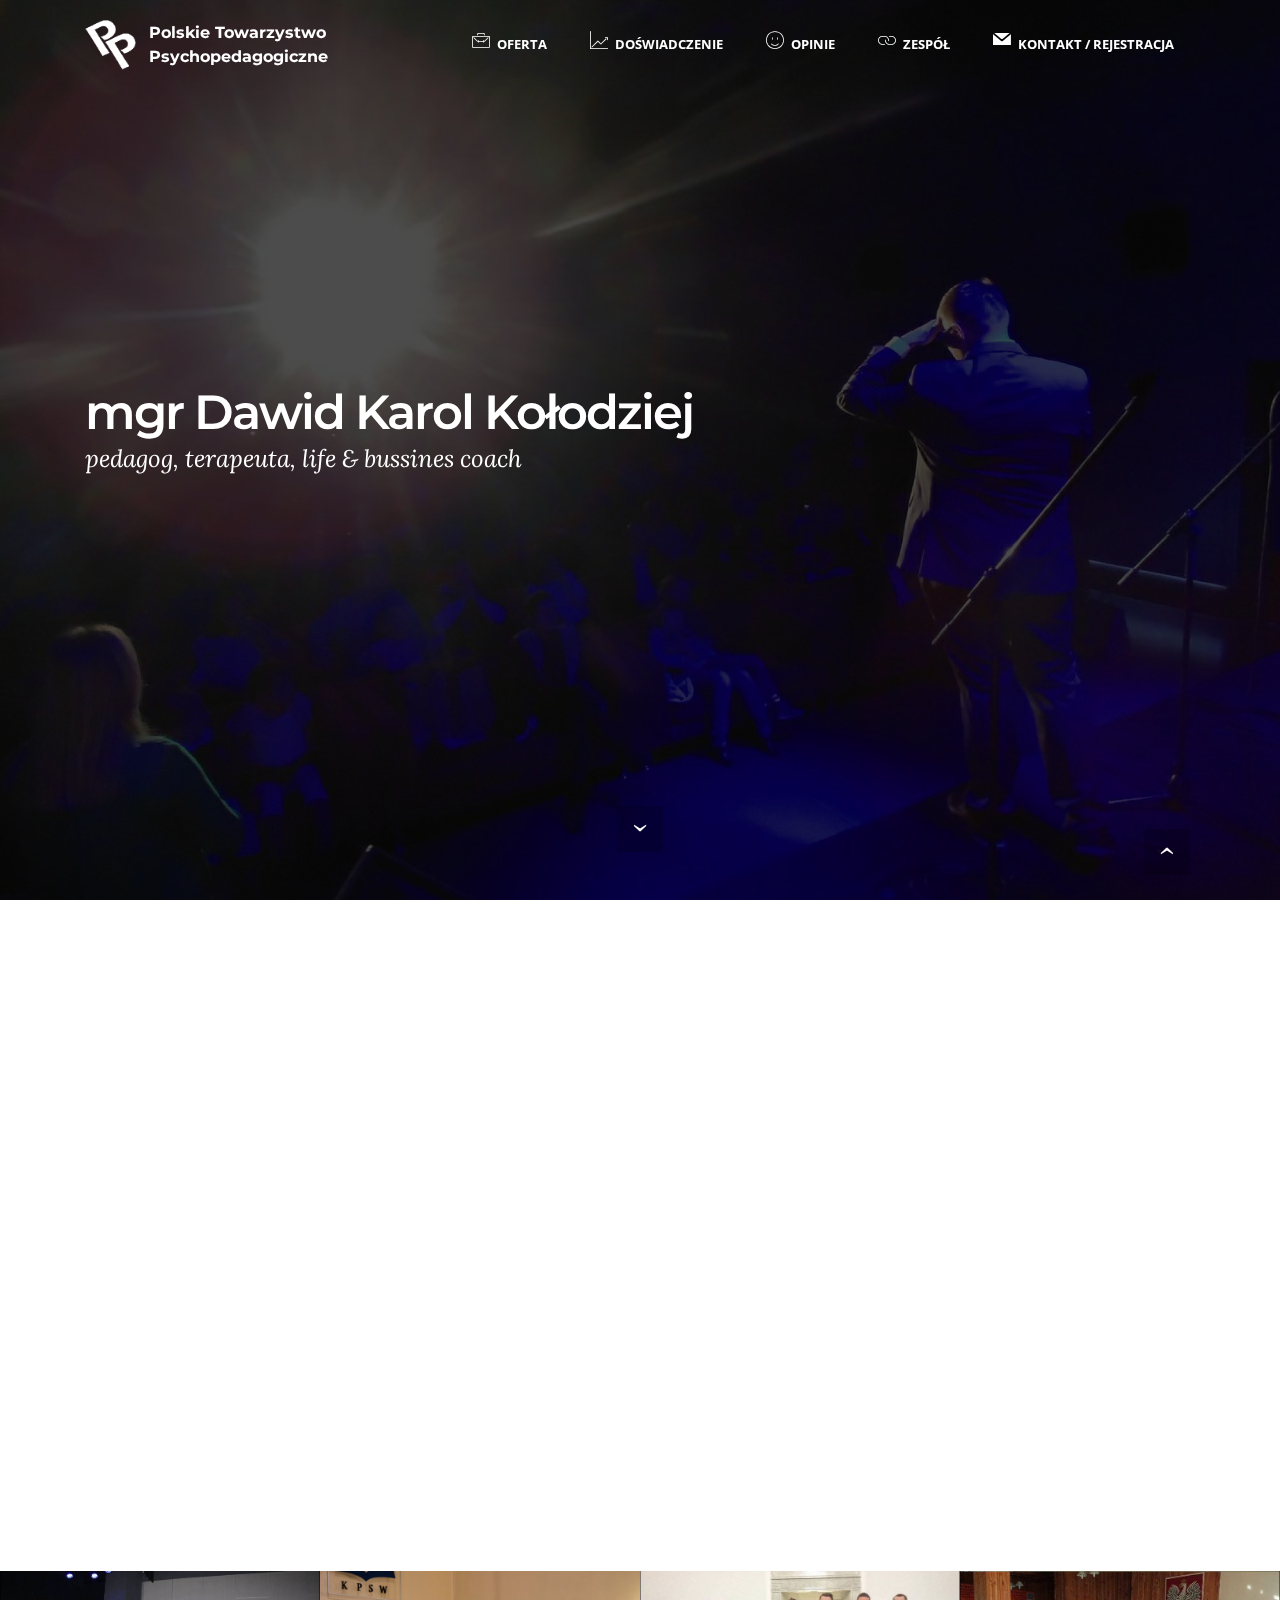
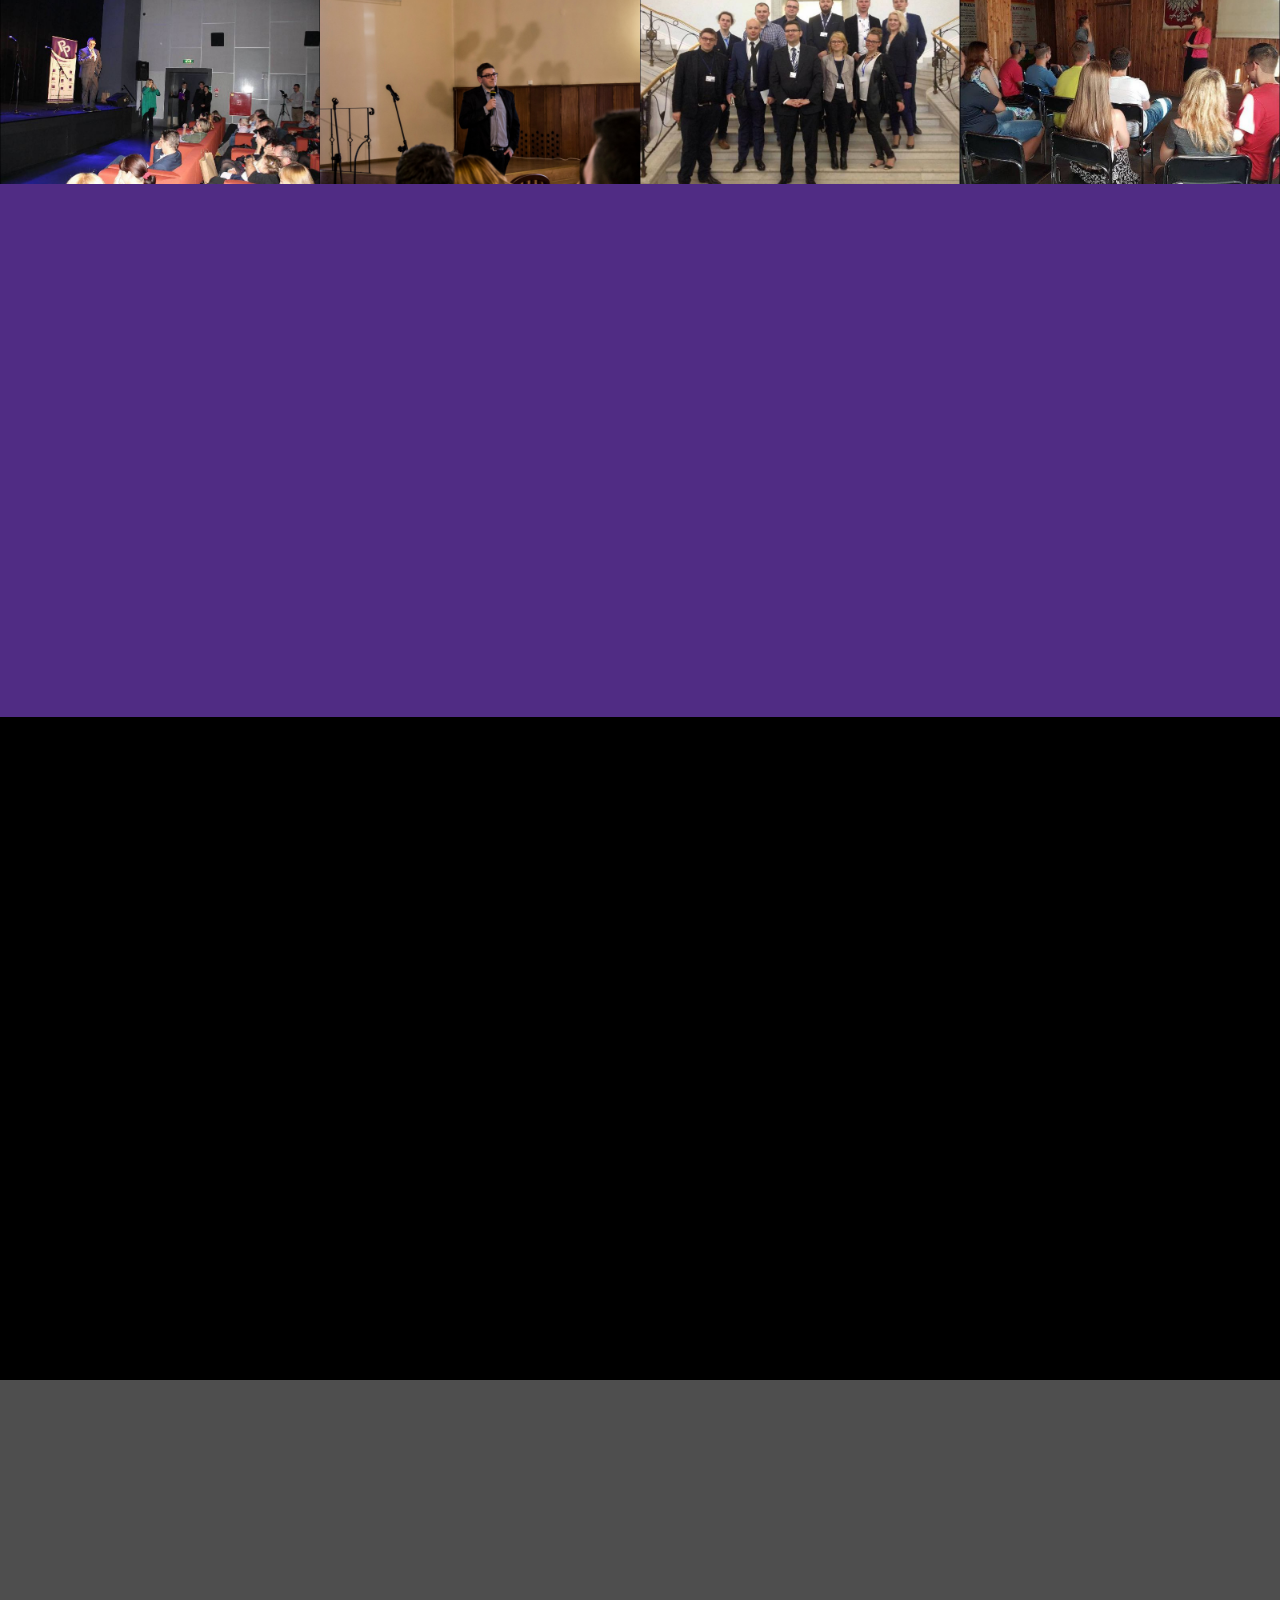
==== commit 5b62f183: "aktualność" ====
--- a/index.html
+++ b/index.html
@@ -20,6 +20,9 @@
   <link rel="stylesheet" href="assets/animate.css/animate.min.css">
   <link rel="stylesheet" href="assets/socicon/css/styles.css">
   <link rel="stylesheet" href="assets/dropdown/css/style.css">
+  <link rel="stylesheet" href="https://netdna.bootstrapcdn.com/font-awesome/4.0.3/css/font-awesome.css">
+  <link rel="stylesheet" href="assets/social-feed-plugin/jquery.socialfeed.css">
+  <link rel="stylesheet" href="assets/social-feed-plugin/style.css">
   <link rel="stylesheet" href="assets/theme/css/style.css">
   <link rel="stylesheet" href="assets/mobirise-gallery/style.css">
   <link rel="stylesheet" href="assets/mobirise/css/mbr-additional.css" type="text/css">
@@ -28,6 +31,21 @@
   
 </head>
 <body>
+
+<!-- Google Analytics -->
+<script>
+  (function(i,s,o,g,r,a,m){i['GoogleAnalyticsObject']=r;i[r]=i[r]||function(){
+  (i[r].q=i[r].q||[]).push(arguments)},i[r].l=1*new Date();a=s.createElement(o),
+  m=s.getElementsByTagName(o)[0];a.async=1;a.src=g;m.parentNode.insertBefore(a,m)
+  })(window,document,'script','https://www.google-analytics.com/analytics.js','ga');
+
+  ga('create', 'UA-50260950-4', 'auto');
+  ga('send', 'pageview');
+
+</script>
+<!-- /Google Analytics -->
+
+
 <section id="menu-0">
 
     <nav class="navbar navbar-dropdown bg-color transparent navbar-fixed-top">
@@ -37,8 +55,8 @@
                 <div class="mbr-table-cell">
 
                     <div class="navbar-brand">
-                        <a href="https://www.psychopedagog.eu" target="_blank" class="navbar-logo"><img src="assets/images/logodostron-130x128.png" alt="Mobirise"></a>
-                        <a class="navbar-caption" href="https://www.psychopedagog.eu">Polskie Towarzystwo <br>Psychopedagogiczne</a>
+                        <a href="http://www.psychopedagog.eu" target="_blank" class="navbar-logo"><img src="assets/images/logodostron-130x128.png" alt="Mobirise"></a>
+                        <a class="navbar-caption" href="http://www.psychopedagog.eu">Polskie Towarzystwo <br>Psychopedagogiczne</a>
                     </div>
 
                 </div>
@@ -61,7 +79,7 @@
 
 </section>
 
-<section class="engine"><a rel="external" href="https://mobirise.com">https://mobirise.com/</a></section><section class="mbr-section mbr-section-hero mbr-section-full mbr-parallax-background mbr-section-with-arrow mbr-after-navbar" id="header5-l" style="background-image: url(assets/images/pic05-2000x1500.jpg);">
+<section class="engine"><a rel="external" href="https://mobirise.com">Mobirise Web Generator</a></section><section class="mbr-section mbr-section-hero mbr-section-full mbr-parallax-background mbr-section-with-arrow mbr-after-navbar" id="header5-l" style="background-image: url(assets/images/pic05-2000x1500.jpg);">
 
     <div class="mbr-overlay" style="opacity: 0.7; background-color: rgb(0, 0, 0);"></div>
 
@@ -429,6 +447,13 @@
     </div>
 </section>
 
+<section class="mbr-social-feed loading" id="feed-1r" data-youtube="" data-facebook="" data-twitter="dafudo" data-google="" data-posts="2" style="background-color: rgb(255, 255, 255); padding-top: 0px; padding-bottom: 40px;">
+    
+    <img class="social-feed-container-loading" alt="" src="assets/images/loading.svg">
+    <div class="social-feed-container">
+    </div>
+</section>
+
 <section class="mbr-footer mbr-section mbr-section-md-padding" id="contacts3-1q" style="background-color: rgb(0, 0, 0); padding-top: 90px; padding-bottom: 90px;">
 
 
@@ -474,7 +499,7 @@
 
                 <form action="https://mobirise.com/" method="post" data-form-title="MESSAGE">
 
-                    <input type="hidden" value="xlZvv+8oYoFpFUGRGfQa4ULotW8bxpfJqUGsBIwAvtON7s0wHx7e4jDokfpecCdxlchGPtK8UkTjbfnto15tj2dKR1IjQ6g/JbAAyEv+za6w6xeexrSG5DuewgC3SR9s" data-form-email="true">
+                    <input type="hidden" value="5PkVP2ITj5KSHlHwYJFDJUD55aYtyVxy3QXbBSJuJjiVLhPaAc4qVfEzXY7rkvhBGA7qbK6uOizPvbLF2vUI2jeKubAiJbpVlh2D4ISWolnEprG97mslh13qbFgjiacD" data-form-email="true">
 
                     
 
@@ -510,6 +535,12 @@
   <script src="assets/bootstrap-carousel-swipe/bootstrap-carousel-swipe.js"></script>
   <script src="assets/dropdown/js/script.min.js"></script>
   <script src="assets/touch-swipe/jquery.touch-swipe.min.js"></script>
+  <script src="assets/social-feed-plugin/codebird.min.js"></script>
+  <script src="assets/social-feed-plugin/moment.js"></script>
+  <script src="assets/social-feed-plugin/en-gb.js"></script>
+  <script src="assets/social-feed-plugin/doT.js"></script>
+  <script src="assets/social-feed-plugin/jquery.socialfeed.js"></script>
+  <script src="assets/social-feed-plugin/main.js"></script>
   <script src="assets/theme/js/script.js"></script>
   <script src="assets/mobirise-gallery/player.min.js"></script>
   <script src="assets/mobirise-gallery/script.js"></script>
--- a/assets/social-feed-plugin/style.css
+++ b/assets/social-feed-plugin/style.css
@@ -0,0 +1,42 @@
+.social-feed-container {
+  z-index: 3;
+  max-width: 600px;
+  margin: 0 auto;
+  position: relative;
+}
+
+.is-builder  .mbr-social-feed{
+  min-height: 125px;
+}
+.mbr-social-feed {
+  text-align: center;
+  
+  position: relative;
+  background-size: cover;
+  padding-top: 20px;
+  padding-bottom: 20px;
+}
+
+.social-feed-container-loading {
+  margin: 0 auto;
+  display: none;
+}
+
+.is-builder .loading .social-feed-container-loading {
+  display: block;
+}
+
+.social-feed-element iframe {
+  width: 100%;
+  height: 300px;
+  text-align: center;
+  margin: 0 auto;
+  display: block;
+}
+
+@media (max-width: 768px) {
+  .social-feed-element {
+    margin-left: 0px !important;
+    margin-right: 0px !important;
+  }
+}